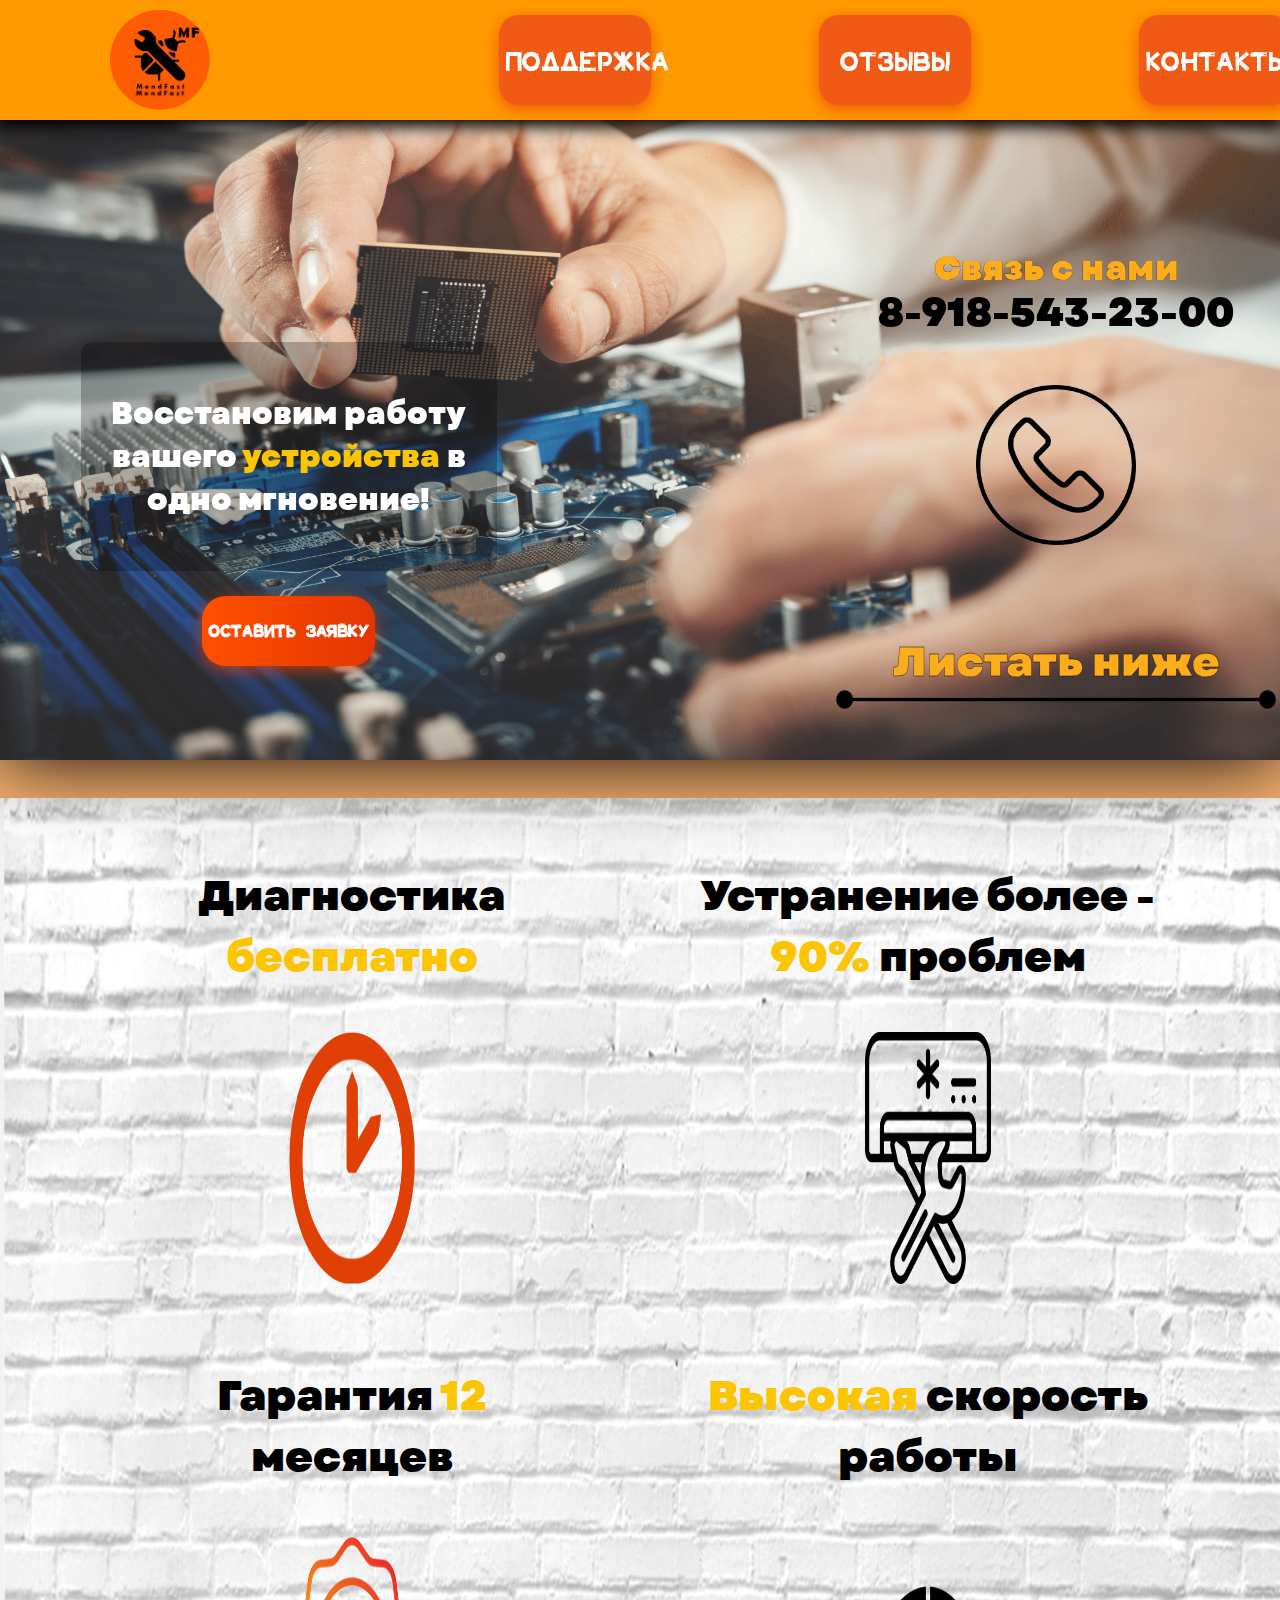
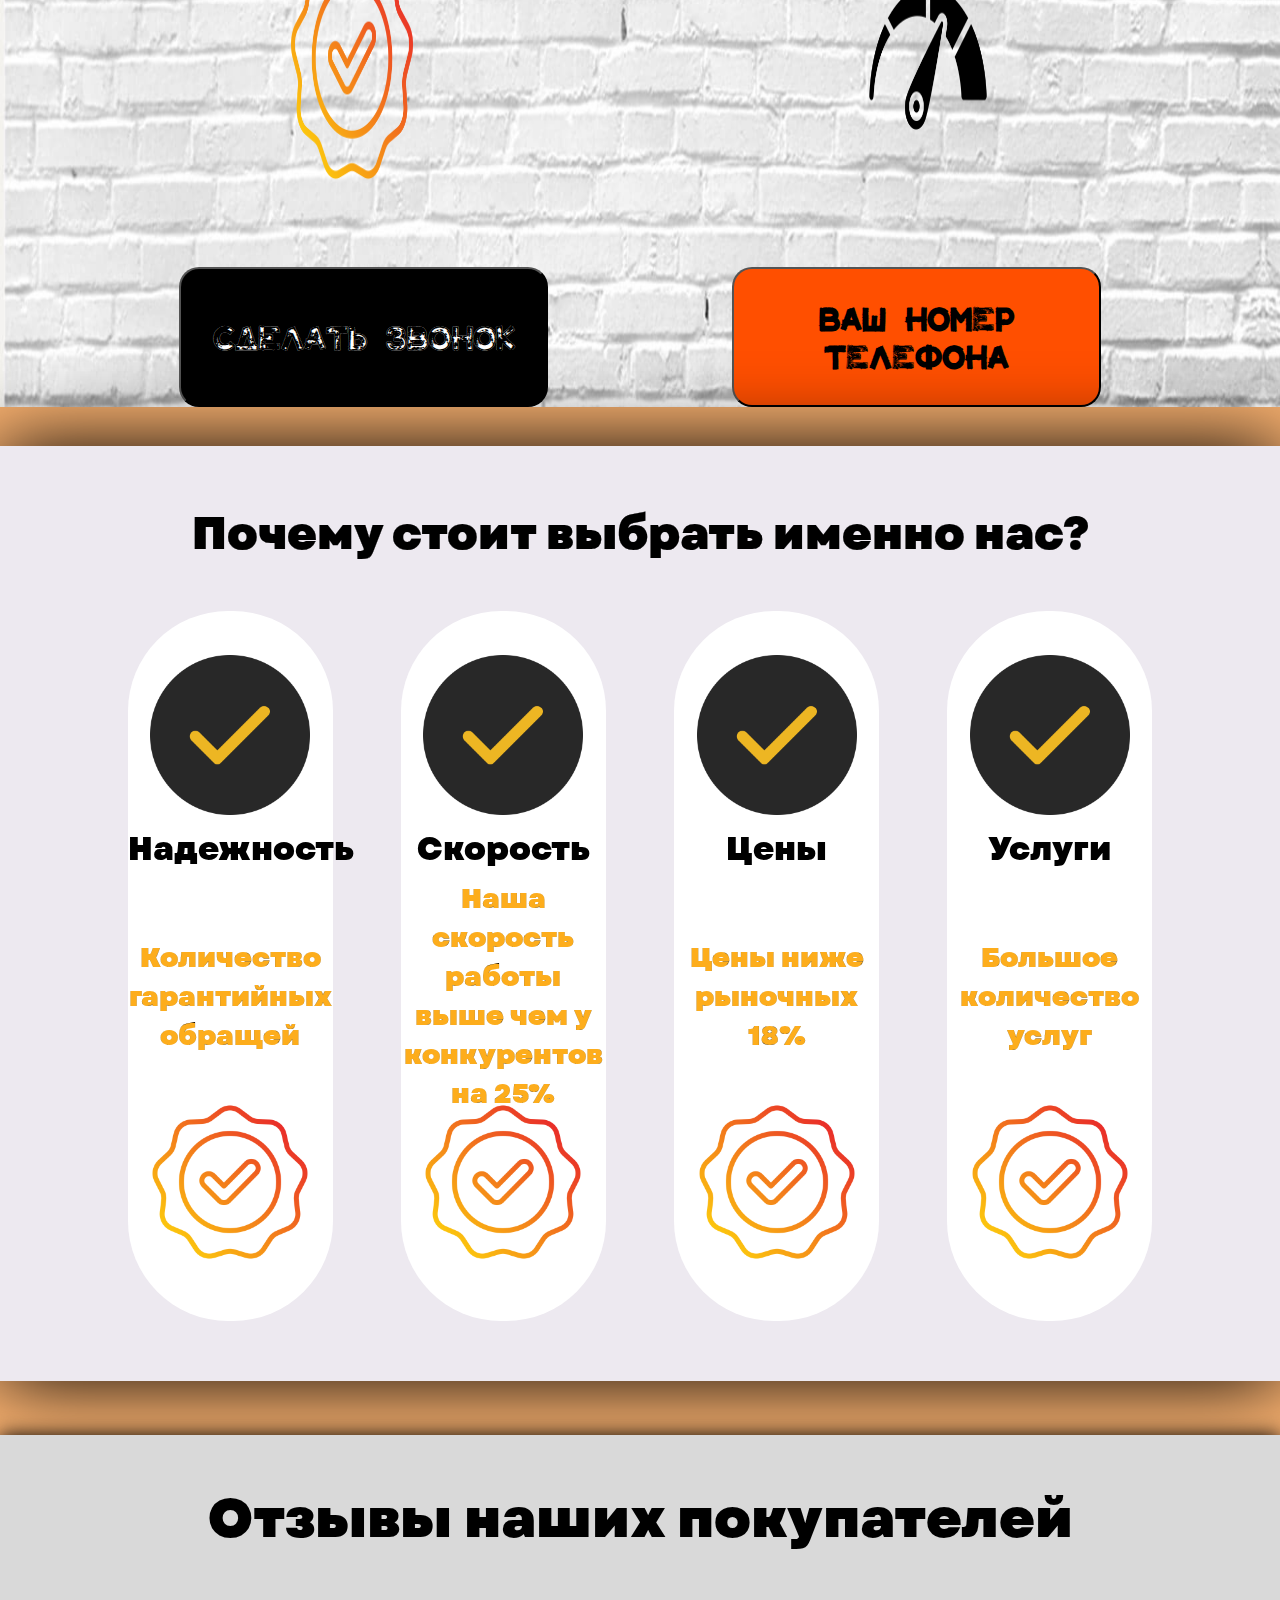
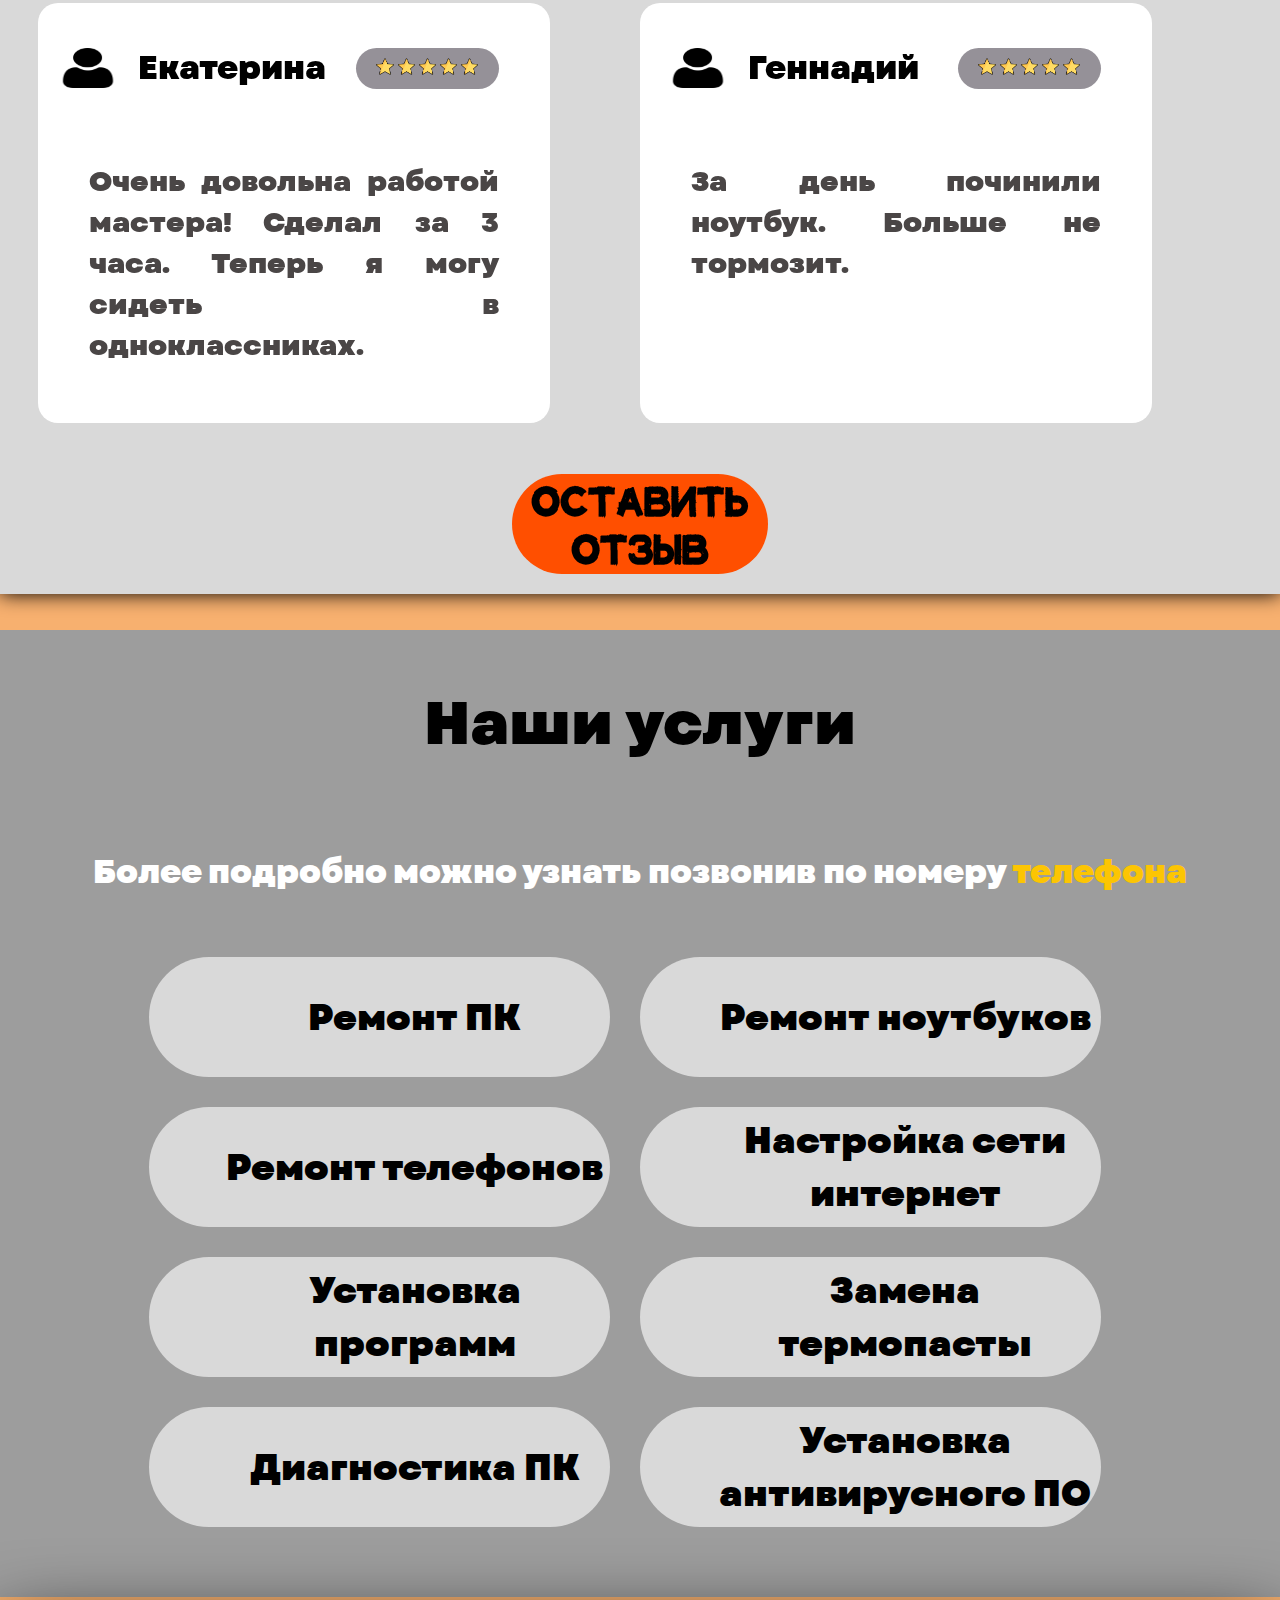
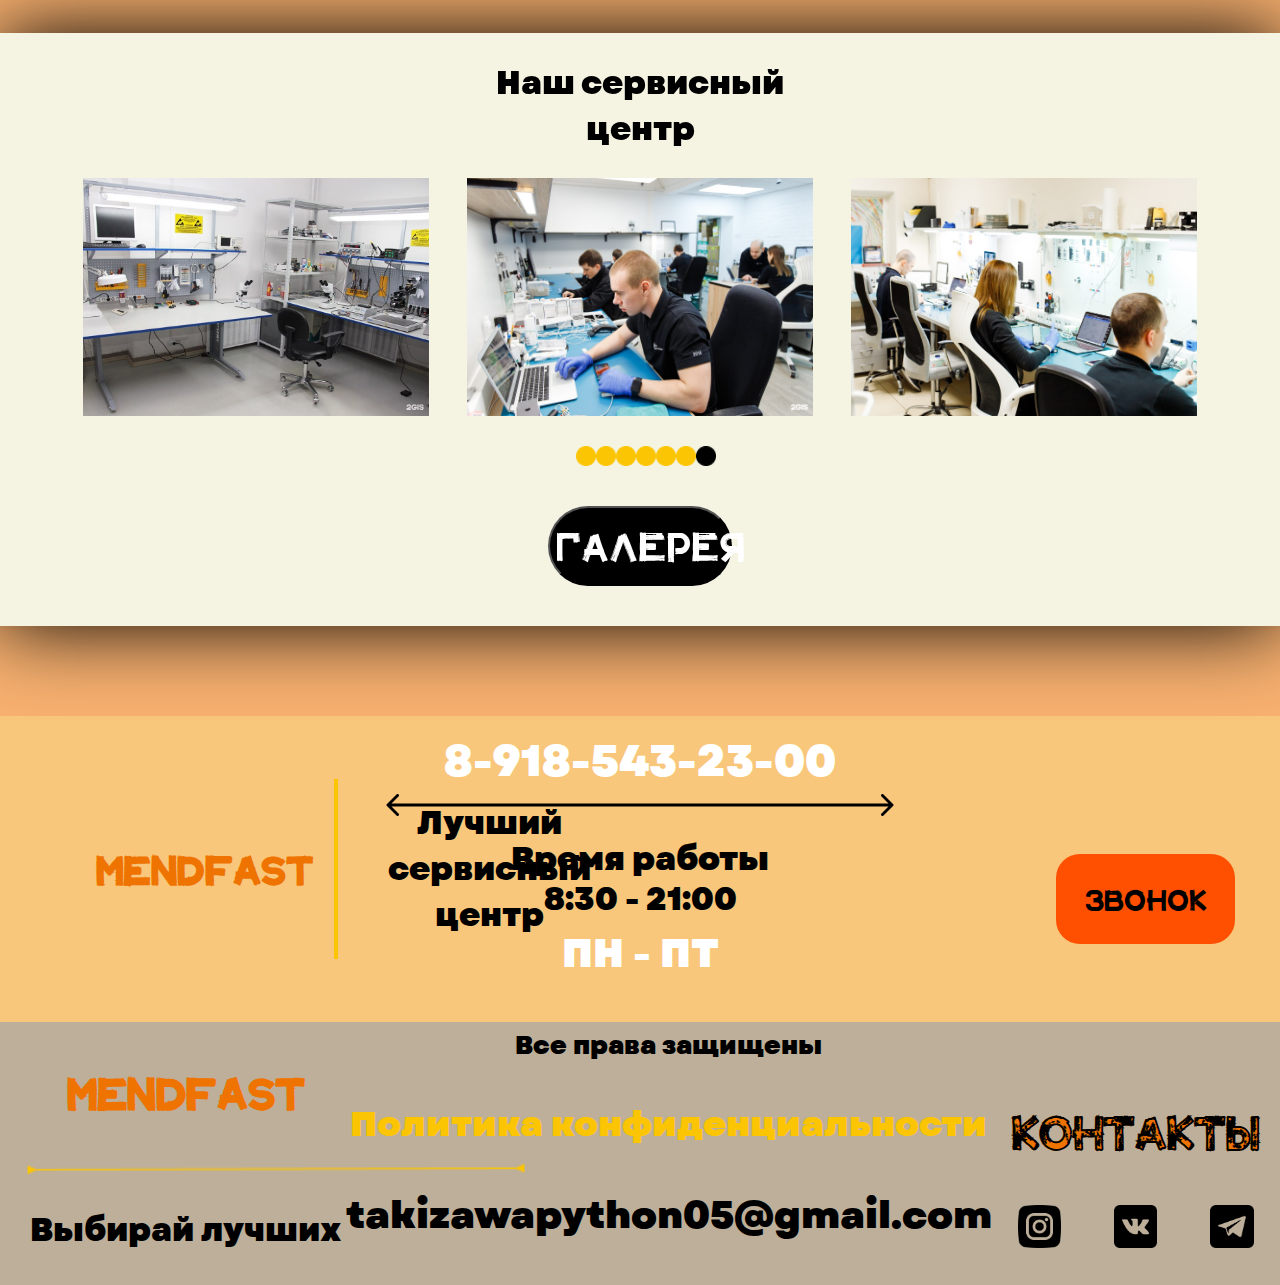
==== index.html @ 647c41a2 "Исправление багов, ошибок. Добавление анимаций." ====
<DOCTYPE HTML>
    <html>
        <head>
            <meta charset="UTF-8">
            <title>MendFast</title>
            <link rel="stylesheet" href="css/style.css">
            <link rel="stylesheet" href="css/animation.css">
        </head>
        <body>
            <div class="main_block">
                <header>
                    <div class="main-header">
                        <div class="main-header__block">
                            <div class="main-header__block_img">
                                <img src="images/icons/logoza_ru_2_kopia_2.png" alt="Логотип">
                            </div>
                        </div>
                        <div class="main-header__block">
                            <button class="button_header"><a href="helps_menu.html" class="text_style">Поддержка</a></button>
                        </div>
                        <div class="main-header__block">
                            <button class="button_header"><a href="#otzivi" class="text_style">Отзывы</a></button>
                        </div>
                        <div class="main-header__block">
                            <button class="button_header"><a href="#contacts" class="text_style">Контакты</a></button>
                        </div>
                    </div>
                    <div class="main-text">
                        <div class="main-header__center">
                            <div class="main-center_text">
                                <p class="text_style_main">Восстановим работу вашего <span style="color: #FCC503;">устройства</span> в одно мгновение!</p>
                            </div>
                            <div class="main-center_button">
                                <button class="button_center"><a href="#" class="text_style">Оставить заявку</a></button>
                            </div>
                        </div>
                    </div>
                    <div class="main-text-left">
                        <div class="main-text-left__left">
                            <div class="left-text">
                                <p class="text_style_main_two">Связь с нами</p>
                            </div>
                            <div class="left-text-number">
                                <a href="#" class="text_style_main_two">8-918-543-23-00</a>
                            </div>
                            <div class="left-text-image">
                                <img src="images/free-icon-phone-call-455604.png" alt="Телефонная трубка" width="160px" height="160px">
                            </div>
                            <div class="left-text_dop">
                                <p class="left-text_dop__p-animation"><a href="#zakaz" class="text_style_main_two">Листать ниже</a></p>
                            </div>
                            <div class="left-text-line">
                                <img src="images/Line 1.png" alt="Линия" width="440px" height="19px">
                            </div>
                        </div>
                    </div>
                </header>
                <div class="main_block__center">
                    <div class="main_block_thirst">
                        <div class="block__element">
                            <div class="object_answer" id="zakaz">
                                <div class="object_answer__text">
                                    <p class="text_style_main_three">Диагностика <span style="color:#FCC503">бесплатно</span></p>
                                </div>
                                <div class="object_answer__image">
                                    <img src="images/pngegg.png" alt="Значок" width="50%" height="90%">
                                </div>
                            </div>
                            <div class="object_answer">
                                <div class="object_answer__text">
                                    <p class="text_style_main_three">Устранение более - <span style="color:#FCC503">90%</span> проблем</p>
                                </div>
                                <div class="object_answer__image">
                                    <img src="images/free-icon-repair-4772031.png" alt="Значок" width="50%" height="90%">
                                </div>
                            </div>
                            <div class="object_answer">
                                <div class="object_answer__text">
                                    <p class="text_style_main_three">Гарантия <span style="color:#FCC503">12</span> месяцев</p>
                                </div>
                                <div class="object_answer__image">
                                    <img src="images/free-icon-high-quality-5733242.png" alt="Значок" width="50%" height="90%">
                                </div>
                            </div>
                            <div class="object_answer">
                                <div class="object_answer__text">
                                    <p class="text_style_main_three"><span style="color:#FCC503">Высокая</span> скорость работы</p>
                                </div>
                                <div class="object_answer__image">
                                    <img src="images/free-icon-speed-radar-6303575.png" alt="Значок" width="50%" height="90%">
                                </div>
                            </div>
                            <div class="object_button">
                                <button style="color:#FCC503; -webkit-text-stroke: 0.2px black; background-color: black;" class="text_style"><a href="#" class="text_style">Сделать Звонок</a></button>
                                <button style="background-color:#FF4F00;" class="text_style"><a href="#" class="text_style" style="color: black;">Ваш номер телефона</a></button>
                            </div>
                        </div>
                    </div>
                    <div class="main_block_second">
                        <div class="recomend_text">
                            <p style=" font-family: 'Abebas'; color: black;font-weight: bold;text-decoration: none;font-size: 45px;">Почему стоит выбрать именно нас?</p>
                        </div>
                        <div class="recomend__main">
                            <div class="recomend_block">
                                <div class="recomend_block__image">
                                    <img src="images/free-icon-approve-sign-9247606.png" width="160px" height="160px">
                                </div>
                                <div class="recomend_block__head">
                                    <h2 class="text_style_main_three">Надежность</h2>
                                </div>
                                <div class="recomend_block__text">
                                    <p class="text_style_main_two">Количество гарантийных обращей</p>
                                </div>
                                <div class="recomend_block__image_two">
                                    <img src="images/free-icon-high-quality-5733242.png" width="160px" height="160px">
                                </div>
                            </div>
                            <div class="recomend_block">
                                <div class="recomend_block__image">
                                    <img src="images/free-icon-approve-sign-9247606.png" width="160px" height="160px">
                                </div>
                                <div class="recomend_block__head">
                                    <h2 class="text_style_main_three">Скорость</h2>
                                </div>
                                <div class="recomend_block__text">
                                    <p class="text_style_main_two">Наша скорость работы выше чем у конкурентов на 25%</p>
                                </div>
                                <div class="recomend_block__image_two">
                                    <img src="images/free-icon-high-quality-5733242.png" width="160px" height="160px">
                                </div>
                            </div>
                            <div class="recomend_block">
                                <div class="recomend_block__image">
                                    <img src="images/free-icon-approve-sign-9247606.png" width="160px" height="160px">
                                </div>
                                <div class="recomend_block__head">
                                    <h2 class="text_style_main_three">Цены</h2>
                                </div>
                                <div class="recomend_block__text">
                                    <p class="text_style_main_two">Цены ниже рыночных 18%</p>
                                </div>
                                <div class="recomend_block__image_two">
                                    <img src="images/free-icon-high-quality-5733242.png" width="160px" height="160px">
                                </div>
                            </div>
                            <div class="recomend_block">
                                <div class="recomend_block__image">
                                    <img src="images/free-icon-approve-sign-9247606.png" width="160px" height="160px">
                                </div>
                                <div class="recomend_block__head">
                                    <h2 class="text_style_main_three">Услуги</h2>
                                </div>
                                <div class="recomend_block__text">
                                    <p class="text_style_main_two">Большое количество услуг</p>
                                </div>
                                <div class="recomend_block__image_two">
                                    <img src="images/free-icon-high-quality-5733242.png" width="160px" height="160px">
                                </div>
                            </div>
                        </div>
                    </div><br><br><br>
                    <div class="main_block_three" id="otzivi">
                        <div class="three_block__header">
                            <h2 class="text_style_main_three" style="font-size: 54px">Отзывы наших покупателей</h2>
                        </div>
                        <div class="three_block__content">
                            <div class="block_otziv">
                                <div class="block_otziv__header">
                                    <div class="block_otziv_user_icon">
                                        <div class="user_icon__img">
                                            <img src="images/free-icon-user-1077114.png" alt="Значок пользователя">
                                        </div>
                                        <div class="user_icon__text">
                                            <p class="text_style_main_three">Екатерина</p>
                                        </div>
                                    </div>
                                    <div class="block_otziv_stars">
                                        <img src="images/free-icon-star-616655.png" width="14%" height="14%">
                                        <img src="images/free-icon-star-616655.png" width="14%" height="14%">
                                        <img src="images/free-icon-star-616655.png" width="14%" height="14%">
                                        <img src="images/free-icon-star-616655.png" width="14%" height="14%">
                                        <img src="images/free-icon-star-616655.png" width="14%" height="14%">
                                    </div>
                                </div>
                                <div class="block_otziv__main">
                                    <p class="text_style_main_four">Очень довольна работой мастера! Сделал за 3 часа. Теперь я могу сидеть в одноклассниках.</p>
                                </div>
                            </div>
                            <div class="block_otziv">
                                <div class="block_otziv__header">
                                    <div class="block_otziv_user_icon">
                                        <div class="user_icon__img">
                                            <img src="images/free-icon-user-1077114.png" alt="Значок пользователя">
                                        </div>
                                        <div class="user_icon__text">
                                            <p class="text_style_main_three">Геннадий</p>
                                        </div>
                                    </div>
                                    <div class="block_otziv_stars">
                                        <img src="images/free-icon-star-616655.png" width="14%" height="14%">
                                        <img src="images/free-icon-star-616655.png" width="14%" height="14%">
                                        <img src="images/free-icon-star-616655.png" width="14%" height="14%">
                                        <img src="images/free-icon-star-616655.png" width="14%" height="14%">
                                        <img src="images/free-icon-star-616655.png" width="14%" height="14%">
                                    </div>
                                </div>
                                <div class="block_otziv__main">
                                    <p class="text_style_main_four">За день починили ноутбук. Больше не тормозит.</p>
                                </div>
                            </div>
                        </div>
                        <div class="three_block__button">
                            <button class="three_block_button__anim-move"><a href="otziv.html" class="text_style" style="color: black">Оставить отзыв</a></button>
                        </div>
                    </div><br><br>
                    <div class="main_block__five">
                        <div class="block_five__header">
                            <div class="five__header">
                                <h2 class="text_style_main_three" style="font-size: 60px">Наши услуги</h2>
                            </div>
                            <div class="five__text">
                                <p class="text_style_main">Более подробно можно узнать позвонив по номеру <span style="color:#FCC503">телефона</span></p>
                            </div>
                        </div>
                        <div class="block_five__main">
                            <div class="block_five__text">
                                <div class="five_element">
                                    <ul>
                                        <li>
                                            <a href="#">Ремонт ПК</a>
                                            <ul>
                                                <li>
                                                    <a href="#"></a>
                                                </li>
                                                <li>
                                                    <a href="#"></a>
                                                </li>
                                                <li>
                                                    <a href="#"></a>
                                                </li>
                                                <li>
                                                    <a href="#"></a>
                                                </li>
                                            </ul>
                                        </li>
                                    </ul>
                                </div>
                            </div>
                            <div class="block_five__text">
                                <div class="five_element">
                                    <ul>
                                        <li>
                                            <a href="#">Ремонт ноутбуков</a>
                                        </li>
                                    </ul>
                                </div>
                            </div>
                            <div class="block_five__text">
                                <div class="five_element">
                                    <ul>
                                        <li>
                                            <a href="#">Ремонт телефонов</a>
                                        </li>
                                    </ul>
                                </div>
                            </div>
                            <div class="block_five__text">
                                <div class="five_element">
                                    <ul>
                                        <li>
                                            <a href="#">Настройка сети интернет</a>
                                        </li>
                                    </ul>
                                </div>
                            </div>
                            <div class="block_five__text">
                                <div class="five_element">
                                    <ul>
                                        <li>
                                            <a href="#">Установка программ</a>
                                        </li>
                                    </ul>
                                </div>
                            </div>
                            <div class="block_five__text">
                                <div class="five_element">
                                    <ul>
                                        <li>
                                            <a href="#">Замена термопасты</a>
                                        </li>
                                    </ul>
                                </div>
                            </div>
                            <div class="block_five__text">
                                <div class="five_element">
                                    <ul>
                                        <li>
                                            <a href="#">Диагностика ПК</a>
                                        </li>
                                    </ul>
                                </div>
                            </div>
                            <div class="block_five__text">
                                <div class="five_element">
                                    <ul>
                                        <li>
                                            <a href="#">Установка антивирусного ПО</a>
                                        </li>
                                    </ul>
                                </div>
                            </div>
                        </div>
                    </div><br><br>
                    <div class="main_block__six">
                        <div class="six_block">
                            <div class="six_block__header">
                                <h2 class="text_style_main_three">Наш сервисный центр</h2>
                            </div>
                            <div class="six_block__img">
                                <div class="img_block__six">
                                    <img src="images/3940649691248361_4007.jpg" width="100%" height="100%" alt="Сервисный центр - картинка №1">
                                </div>
                                <div class="img_block__six">
                                    <img src="images/3377699759092187_7529.jpg" width="100%" height="100%" alt="Сервисный центр - картинка №2">
                                </div>
                                <div class="img_block__six">
                                    <img src="images/9NOb-02e3X4.jpg" width="100%" height="100%" alt="Сервисный центр - картинка №3">
                                </div>
                            </div>
                            <div class="six_block__images">
                                <div class="six_image">
                                    <img src="images/Ellipse 6.png" width="20px" height="20px">
                                </div>
                                <div class="six_image">
                                    <img src="images/Ellipse 6.png" width="20px" height="20px">
                                </div>
                                <div class="six_image">
                                    <img src="images/Ellipse 6.png" width="20px" height="20px">
                                </div>
                                <div class="six_image">
                                    <img src="images/Ellipse 6.png" width="20px" height="20px">
                                </div>
                                <div class="six_image">
                                    <img src="images/Ellipse 6.png" width="20px" height="20px">
                                </div>
                                <div class="six_image">
                                    <img src="images/Ellipse 6.png" width="20px" height="20px">
                                </div>
                                <div class="six_image">
                                    <img src="images/Ellipse 7.png" width="20px" height="20px">
                                </div>
                            </div>
                            <div class="six_block__button">
                                <button class="text_style"><a href="#" class="text_style">Галерея</a></button>
                            </div>
                        </div>
                    </div>
                </div>
                <div class="main_block__footer">
                    <div class="footer_first">
                        <div class="footer_first__left">
                            <div class="footer_first_logo">
                                <p class="text_footer">MendFast</p>
                            </div>
                            <div class="footer_first_line">
                                <img src="images/Line 3.png" width="4px" height="180px">
                            </div>
                            <div class="footer_first_text">
                                <p class="text_style_main_three">Лучший сервисный центр</p>
                            </div>
                        </div>
                        <div class="footer_first__center">
                            <div class="footer_first_center_information">
                                <div class="first_inform__header text_style_main_three">
                                    8-918-543-23-00
                                </div>
                                <div class="first_inform__line">
                                    <img src="images/Line 2.png">
                                </div>
                                <div class="first_inform__text">
                                    <p class="text_style_main_three">Время работы</p>
                                </div>
                                <div class="first_inform__time">
                                    <p class="text_style_main_three">8:30 - 21:00</p>
                                </div>
                                <div class="first_inform__time">
                                    <p class="text_style_main">ПН - ПТ</p>
                                </div>
                            </div>
                        </div>
                        <div class="footer_first__right">
                            <div class="footer_first_button">
                                <button style="background-color: #FF4F00;"><a href="#" class="text_style" style="color: black">Звонок</a></button>
                            </div>
                        </div>
                    </div>
                    <div class="footer_second">
                        <div class="footer_second__left">
                            <div class="footer_second_logo">
                                <p class="text_footer">MendFast</p>
                            </div>
                            <div class="footer_second_line">
                                <img src="images/Line 5.png" width="500px" height="12px">
                            </div>
                            <div class="footer_second_text">
                                <p class="text_style_main_three">Выбирай лучших</p>
                            </div>
                        </div>
                        <div class="footer_second__center">
                            <div class="footer_second_center_information">
                                <div class="second_inform__header">
                                    <span style="font-weight: bold; font-size: 25px;" class="text_style_main_three">Все права защищены</span>
                                </div>
                                <div class="second_inform__text">
                                    <p style="color:#FCC503; -webkit-text-stroke: black; font-size: 35px;" class="text_style_main_three">Политика конфиденциальности</p>
                                </div>
                                <div class="second_inform__time">
                                    <p style="font-size: 38px;" class="text_style_main_three">takizawapython05@gmail.com</p>
                                </div>
                            </div>
                        </div>
                        <div class="footer_second__right">
                            <div class="footer_second_right__text">
                                <p class="text_footer" id="contacts">Контакты</p>
                            </div>
                            <div class="footer_second__right__icons">
                                <img src="images/free-icon-instagram-3938052.png" alt="Инстаграм">
                                <img src="images/free-icon-vkontakte-3536628.png" alt="Вконтакте">
                                <img src="images/free-icon-telegram-3536705.png" alt="Телеграм">
                            </div>
                        </div>
                    </div>
                </div>
            </div>
        </body>
    </html>
---- css/style.css ----
@font-face {
    font-family: "Maler";
    src: url("../fonts/Maler_Header_font/Maler.ttf");
}

@font-face{
    font-family: "Abebas";
    src: url("../fonts/Garet/Garet-Heavy.ttf");
}

html{
    scroll-behavior: smooth;
}
body{
    margin: 0;
    padding: 0;
    background-color: #F7B06F;
}

ul{
    list-style-type: none;
}

/*Основной блок*/
.main_block{
    width: auto;
    height: 100%;
}
/*Основной блок*/

/*Голова сайта*/
header{
    background: url("../images/clovertec_bannerimag.png") no-repeat;
    display: flex;
    justify-content: center;
    align-items: center;
    flex-wrap: wrap;
    background-size:  100% 100%;
    padding-bottom: 4%;
    filter: drop-shadow(0 0 40px black);
    width: 100%;
}
.text_style{
    font-family: "Maler";
    text-decoration: none;
    color: white;
}

.text_footer{
    font-family: "Maler";
    color:#EF7300;
    text-decoration: none;
}

.text_style_main{
    font-family: "Abebas";
    color: white;
    text-decoration: none;
}

.text_style_main_two{
    font-family: "Abebas";
    color: #FDAD1C;
    text-decoration: none;
}

.text_style_main_three{
    font-family: "Abebas";
    color: black;
    font-weight: bold;
    text-decoration: none;
    font-size: 32px;
}

.text_style_main_four{
    font-family: "Abebas";
    color:rgb(74, 70, 70);
    font-size: 28px;
    text-decoration: none;
}


/*header=header*/
.main-header{
    display: flex;
    flex-direction: column;
    justify-content: space-around;
    flex-wrap: wrap;
    height: auto;
    width: 100%;
    background-color: #ff9900;
    height: 120px;
    align-items: center;
    text-align: center;
    box-shadow: 0 4px 15px 3px rgb(0, 0, 0);
}

.main-header__block{
    width: 17%;
    height: auto;
    display: flex;
    flex-wrap: wrap;
    flex-direction: column;
    align-items: center;
    justify-content: center;
}

.main-header__block > button > a{
    font-size: 26px;
}

.main-header__block{
    font-size: 20px;
}

.main-header__block_h2{
    text-align: center;
    margin: auto;
    width: 100%;
}

.main-header__block_img > img{
    width: 100px;
}

.main-header__block_img{
    text-align: center;
    margin: auto;
}

.button_header{
    width: 70%;
    height:90px;
    border-radius: 20px;
    background-color: #f05a15;
    box-shadow: 0 4px 15px 0 rgba(229, 66, 10, 0.75);
    color: white;
    font-size: 32px;
    margin-right: -190px;
    border: #f05a15;
}

.main-header__block > h2{
    margin-top: -130px;
}

.main-header__center{
    width: 35%;
    height: 2%;
    text-align: center;
}

.main-text{
    display: flex;
    flex-direction: column;
    margin-left: 10%;
    text-align: center;
    width: 70%;
    height: auto;
}

.main-header__center{
    display: flex;
    flex-direction: column;
    flex-wrap: nowrap;
    width: 35%;
    justify-content: center;
    align-items: center;
    margin-top: 20%;
}

.main-center_text{
    width: 120%;
    background: rgba(0, 0, 0, 0.248);
    border-radius: 12px;
    padding: 20px;
}

.main-center_text > p{
    font-size: 30px;
    font-weight: bold;
}


.main-center_button{
    margin-top: 25px;
    max-width: 87%;
    width: 60%;
}


.main-text-left{
    display: flex;
    justify-content: center;
    margin-left: -15%;
    margin-top: 7%;
}

.main-text-left__left{
    display: flex;
    flex-direction: column;
    width: 100%;
    text-align: center;
}

.left-text{
    font-size: 34px;
    width: 100%;
    color:#FCC503;
    -webkit-text-stroke: 0.2px black;
    font-weight: bold;
}

.left-text-number{
    margin-top: -10%;
}

.left-text-number > a{
    color: black;
    font-size: 40px;
    font-weight: bold;
    text-decoration: none;
}

.left-text-number:hover > a{
    color: rgb(74, 70, 70);
    font-size: 40px;
    font-weight: bold;
    text-decoration: none;
}

.left-text-image{
    margin-top: 10%;
}

.left-text_dop{
    margin-top: 10%;
    font-size: 42px;
    -webkit-text-stroke: 0.3px black;
}

.left-text-line{
    margin-top: -10%;
}

/*header=header*/


/*Голова сайта*/

/*Центр сайта*/

.main_block__center{
    width: 100%;
    margin-top: 10px;
}

.main_block_thirst{
    background: url("../images/1614507669_190-p-kirpich-belii-fon-249.jpg") no-repeat;
    width: 100%;
    background-size: 100% 100%;
    display: flex;
    flex-direction: row;
    margin: auto;
    flex-wrap: wrap;
    margin-bottom: 3%;
    margin-top: 3%;
}

.block__element{
    width: 90%;
    margin: auto;
    display: flex;
    flex-direction: row;
    text-align: center;
    flex-wrap: wrap;
    justify-content: space-between;
}

.object_answer__image{
    margin: auto;
}

.object_answer{
    margin-top: 40px;
    width: 40%;
    margin: auto;
    display: grid;
    justify-content: center;
    align-items: center;
    flex-wrap: wrap;
    height: 500px;
    grid-template-columns: 1fr;
    grid-gap: 50px;
}

.object_answer__text{
    max-height: 120px;
    text-align: center;
    margin: auto;
}

.object_answer__text > p{
    font-size: 42px;
    color: black;
    font-weight: bold;
    text-align: center;
}

.object_button{
    width: 80%;
    height: 40%;
    text-align: center;
    margin: auto;
    display: flex;
    flex-direction: row;
    justify-content: space-between;
    align-items: center;
    margin-top: 6%;
}

.object_button > button{
    width: 40%;
    height: 140px;
    background: none;
    border-radius: 20px;
    font-size: 32px;
    font-weight: bold;
}

.main_block_second{
    background-color: #EDE9F0;
    width: 100%;
    display: flex;
    flex-direction: column;
    justify-content: space-between;
    padding-bottom: 60px;
    filter: drop-shadow(0 0 40px black);
}

.recomend_text{
    color: #FCC503;
    text-align: center;
    margin-top: 10px;
    width: 100%;
    -webkit-text-stroke: 0.2px black;
    font-weight: bold;
}

.recomend__main{
    width: 80%;
    margin: auto;
    display: flex;
    flex-direction: row;
    justify-content: space-between;
    align-items: center;
    flex-wrap: wrap;
}

.recomend_block{
    width: 20%;
    background-color: white;
    border-radius: 100px;
    padding-bottom: 30px;
    padding-top: 30px;
    align-items: center;
    justify-content: center;
    display: flex;
    flex-direction: row;
    height: 650px;
    align-self: center;
    align-content: center;
    flex-wrap: wrap;
    min-height: 650px;
    max-height: auto;
}

.recomend_block__image{
    text-align: center;
    display: flex;
    justify-content: center;
    align-items: center;
    align-self: center;
    align-content: center;
    width: 100%;
    margin: auto;
    height: 20%;
}

.recomend_block__image_two{
    width: 20%;
    margin: auto;
    display: flex;
    justify-content: center;
}


.recomend_block__head{
    text-align: center;
    font-size: 40px;
    width: 100%;
}

.recomend_block__text{
    display: flex;
    justify-content: center;
    align-items: center;
    text-align: center;
    color:#FCC503;
    font-size: 27px;
    -webkit-text-stroke: 0.1px black;
    width: 100%;
    height: 30%;
    margin-bottom: 4%;
}

.main_block_three{
    background-color: #D9D9D9;
    width: 100%;
    height: auto;
    margin: auto;
    display: flex;
    flex-direction: column;
    justify-content: center;
    align-self: center;
    filter: drop-shadow(0 0 10px black);
    padding-bottom: 20px;
}

.three_block__header{
    text-align: center;    
}

.three_block__content{
    display: flex;
    flex-direction: row;
    flex-wrap: wrap;
    justify-content: center;
}

.block_otziv{
    margin-right: 90px;
    background-color: #FFFFFF;
    border-radius: 20px;
    width: 40%;
    height: 420px;
}

.block_otziv_user_icon{
    width: 50%;
    height: auto;
    display: grid;
    grid-template-columns: repeat(2, 1fr);
    justify-content: center;
    align-items: center;
}

.user_icon__img{
    width: 50%;
    padding: 10px;
}
.user_icon__img > img{
    width: 60px;
    height: 40px;
}

.user_icon__text{
    padding: 10px;
}

.user_icon__text > p{
    font-size: 2em;
}

.block_otziv__header{
    width: 80%;
    display: flex;
    margin: auto;
    flex-direction: row;
    align-items: center;
    justify-content: space-between;
    flex-wrap: wrap;
}

.block_otziv_stars{
    background-color: #959198;
    border-radius: 24px;
    padding: 10px;
    text-align: center;
    max-width: 30%;
    height: auto;
    padding: 10px;
}

.block_otziv__main{
    margin-left: 10%;
    font-size: 30px;
    text-align: justify;
    margin-right: 10%;
}

.three_block__button{
    width: 100%;
    margin-top: 4%;
    text-align: center;
}

.three_block__button > button{
    width: 20%;
    border-radius: 200px;
    height: 100px;
    margin: auto;
    background-color: #FF4F00;
    font-size: 40px;
    font-weight: bold;
    font-family: "Maler";
    border: none;
}

.three_block__button > button:hover{
    background-color: #EF7300;
    color: white
}


.main_block__five{
    background-color: #9D9D9D;
    display: flex;
    flex-direction: column;
    justify-content: center;
    align-items: center;
    width: 100%;
    padding-bottom: 70px;
}

.block_five__header{
    display: flex;
    flex-direction: column;
}

.five__header{
    font-size: 60px;
    margin: auto;
}

.five__text{
    margin: auto;
    font-size: 32px;
    color: white;
    width: 100%;
}

.block_five__main{
    width: 90%;
    display: flex;
    flex-direction: row;
    justify-content: center;
    align-items: center;
    flex-wrap: wrap;
    justify-content: center;
    align-items: center;
}

.block_five__text{
    background-color: #D9D9D9;
    border-radius: 100px;
    height: 120px;
    margin-top: 30px;
    margin-right: 30px;
    display: flex;
    flex-direction: row;
    text-align: center;
    justify-content: center;
    align-items: center;
    width: 40%;
}

.five_element{
    font-size: 50px;
    font-weight: bold;
    margin-left: 30px;
    display: flex;
 }

.five_element{
    font-family: "Abebas";
    font-size: 36px;
}

.five_element > ul > li > a{
    text-decoration: none;
    font-family: "Abebas";
    font-size: 36px;
    color: black;
}

.main_block__six{
    background-color: #F5F3E2;
    width: 100%;
    padding-bottom: 40px;
    filter: drop-shadow(0 0 40px black);
}

.six_block{
    display: flex;
    flex-direction: column;
    justify-content: space-between;
    align-items: center;
    flex-wrap: wrap;
}

.six_block__header{
    font-size: 60px;
    width: 30%;
    text-align: center;
}

.six_block__img{
    width: 45%;
    display: flex;
    justify-content: space-around;
    width: 90%;
}

.img_block__six{
    width: 30%;
}

.img_block__six > img{
    width: 100%;
}

.six_block__images{
    width: 10%;
    display: flex;
    justify-content: space-between;
    align-items: center;
    flex-wrap: nowrap;
    flex-direction: row;
    margin-top: 30px;
}

.six_block__button{
    margin: auto;
    margin-top: 40px;
    width: 72%;
    text-align: center;
}

.six_block__button > button{
    width: 20%;
    height: 80px;
    background-color: black;
    border-radius: 200px;
    color: white;
    font-size: 40px;
}

.footer_first{
    margin-top: 90px;
    background-color: #f9c77b;
    width: 100%;
    height: auto;
    display: flex;
    flex-direction: row;
    justify-content: center;
    align-items: center;
    text-align: center;
}
.footer_first__left{
    width:25%;
    display: flex;
    flex-direction: row;
    justify-content: space-around;
    height: 100%;
    align-items: center;
}

.footer_first__center{
    width: 50%;
    height: auto;
    height: 100%;
}

.footer_first__right{
    width: 25%;
    height: 100%;
}

.footer_first_center_information{
    display: flex;
    flex-direction: column;
    justify-content: center;
    flex-wrap: nowrap;
    align-items: center;
    text-align: center;
}

.footer_first_logo{
    font-size: 40px;
    display: flex;
    margin-top: 0%;
    margin-left: 30%;
    font-weight: bold;
}

.footer_first_line{
    margin-right: 50px;
    margin-left: 20px;
}

.first_inform__header{
    font-size: 24px;
    font-weight: bold;
}

.footer_first_text{
    font-size: 40px;
    font-weight: lighter;
}

.first_inform__header{
    margin-top: 2%;
    font-size: 44px;
    color:white;
}

.first_inform__text{
    font-size: 30px;
    margin-top: -2%;
    color: #FCC503;
    -webkit-text-stroke: 0.2px black;
}

.first_inform__time{
    margin-top: -70px;
    font-size: 40px;
    font-weight: bold;
}

.footer_first_button{
    width: 40%;
    margin: auto;
}

.footer_first_button > button{
    width: 140%;
    height: 90px;
    margin-top: 60px;
    border: #FCC503;
    background-color: #FCC503;
    color: black;
    border-radius: 24px;
    font-size: 30px;
}

.footer_second{
    background-color: #BDAF9A;
    height: auto;
    display: flex;
    flex-direction: row;
    justify-content: space-around;
    align-items: center;
    margin: auto;
    text-align: center;
}

.footer_second_line{
    margin: auto;
}

.footer_second_logo{
    font-size: 44px;
    font-weight: bold;
}

.footer_second__left{
    width:25%;
    flex-wrap: nowrap;
    display: flex;
    flex-direction: column;
    height: 60%;
    font-size: 40px;
    align-items: center;
    margin-left: 2%;
}

.footer_second__center{
    display: flex;
    flex-direction: column;
    justify-content: center;
    flex-wrap: nowrap;
    align-items: center;
    text-align: center;
    font-size: 40px;
}

.footer_second__right{
    width: 25%;
    height: 100%;
}

.footer_second__right__icons{
    display: flex;
    justify-content: space-around;
}

.footer_second__right__icons > img{
    width: 15%;
}

.footer_second_text{
    font-size: 40px;
}

.footer_second_right__text{
    margin-top: 2%;
    font-size: 46px;
    color: #FCC503;
    font-weight: bold;
    -webkit-text-stroke: 0.4px black;
}
---- css/animation.css ----
/*css - animation for site*/

/*Анимация для кнопки - оставить заказ*/
@keyframes button_head{
    0%{
        width: 100%;
        height: 70px;
    }
    50%{
        height: 75px;
        width: 105%;
    }
    100%{
        height: 80px;
        width: 100%;
    }
}

/*Анимация для иконки телефона*/
@keyframes phone_anim{
    from{
        transform: rotate(0deg);
    }
    to{
        transform: rotate(360deg);
    }
}

/*Анимация для текста*/
@keyframes text-move{
    0%{
        padding: 0;
    }
    50%{
        padding: 5px;
    }
    100%{
        padding: 10px;
    }
}

@keyframes pulse{
    0% {box-shadow: 0 8px 25px 0 rgb(7, 242, 199); background-color: #f05a15;}
    50%{
        background-color: #cc4e13;
    }
    100%{background-color: #bf4913;}
  }

.button_center{
    animation: button_head 4s infinite;
    height: 70px;
    font-size: 16px;
    font-weight: 600;
    color: #fff;
    cursor: pointer;
    text-align:center;
    border: none;
    background-size: 300% 100%;

    border-radius: 24px;
    moz-transition: all .4s ease-in-out;
    -o-transition: all .4s ease-in-out;
    -webkit-transition: all .4s ease-in-out;
    transition: all .4s ease-in-out;
    border:#FF4F00;
}
.button_center{
    background-image: linear-gradient(to right, #FF4F00, #e43603, #cc2d5d, #e85a19);
    box-shadow: 0 4px 15px 0 rgba(229, 66, 10, 0.75);
    border:#FF4F00;
}


.button_center:hover{
    background-position: 100% 0;
    moz-transition: all .4s ease-in-out;
    -o-transition: all .4s ease-in-out;
    -webkit-transition: all .4s ease-in-out;
    transition: all .4s ease-in-out;
}


.left-text-image > img{
    animation: phone_anim 3s infinite;
}


.left-text_dop__p-animation{
    animation: text-move 3s 4;
}

.left-text_dop__p-animation > a:hover{
    color: #FF4F00;
}


.button_header:hover{
    animation: pulse 2s infinite;
    background-position: 100% 0;
    moz-transition: all .4s ease-in-out;
    -o-transition: all .4s ease-in-out;
    -webkit-transition: all .4s ease-in-out;
    transition: all .4s ease-in-out;
}
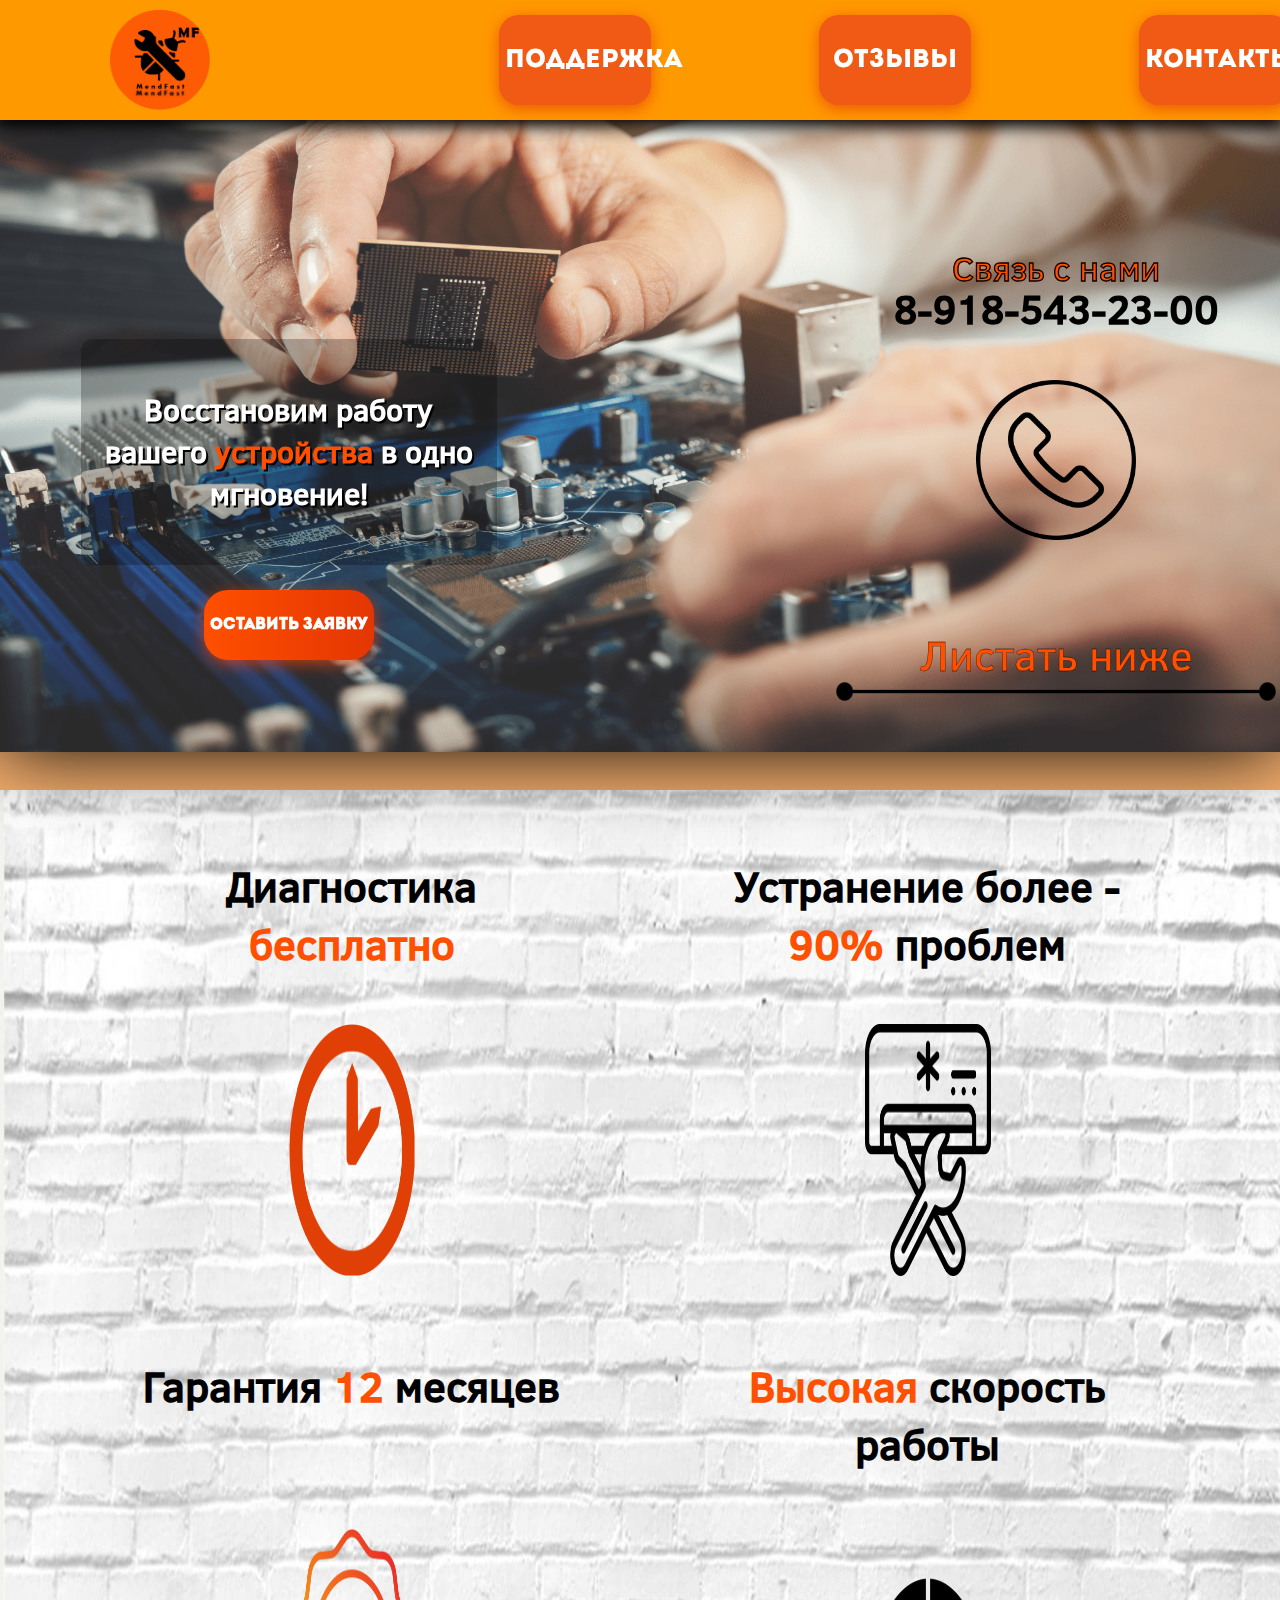
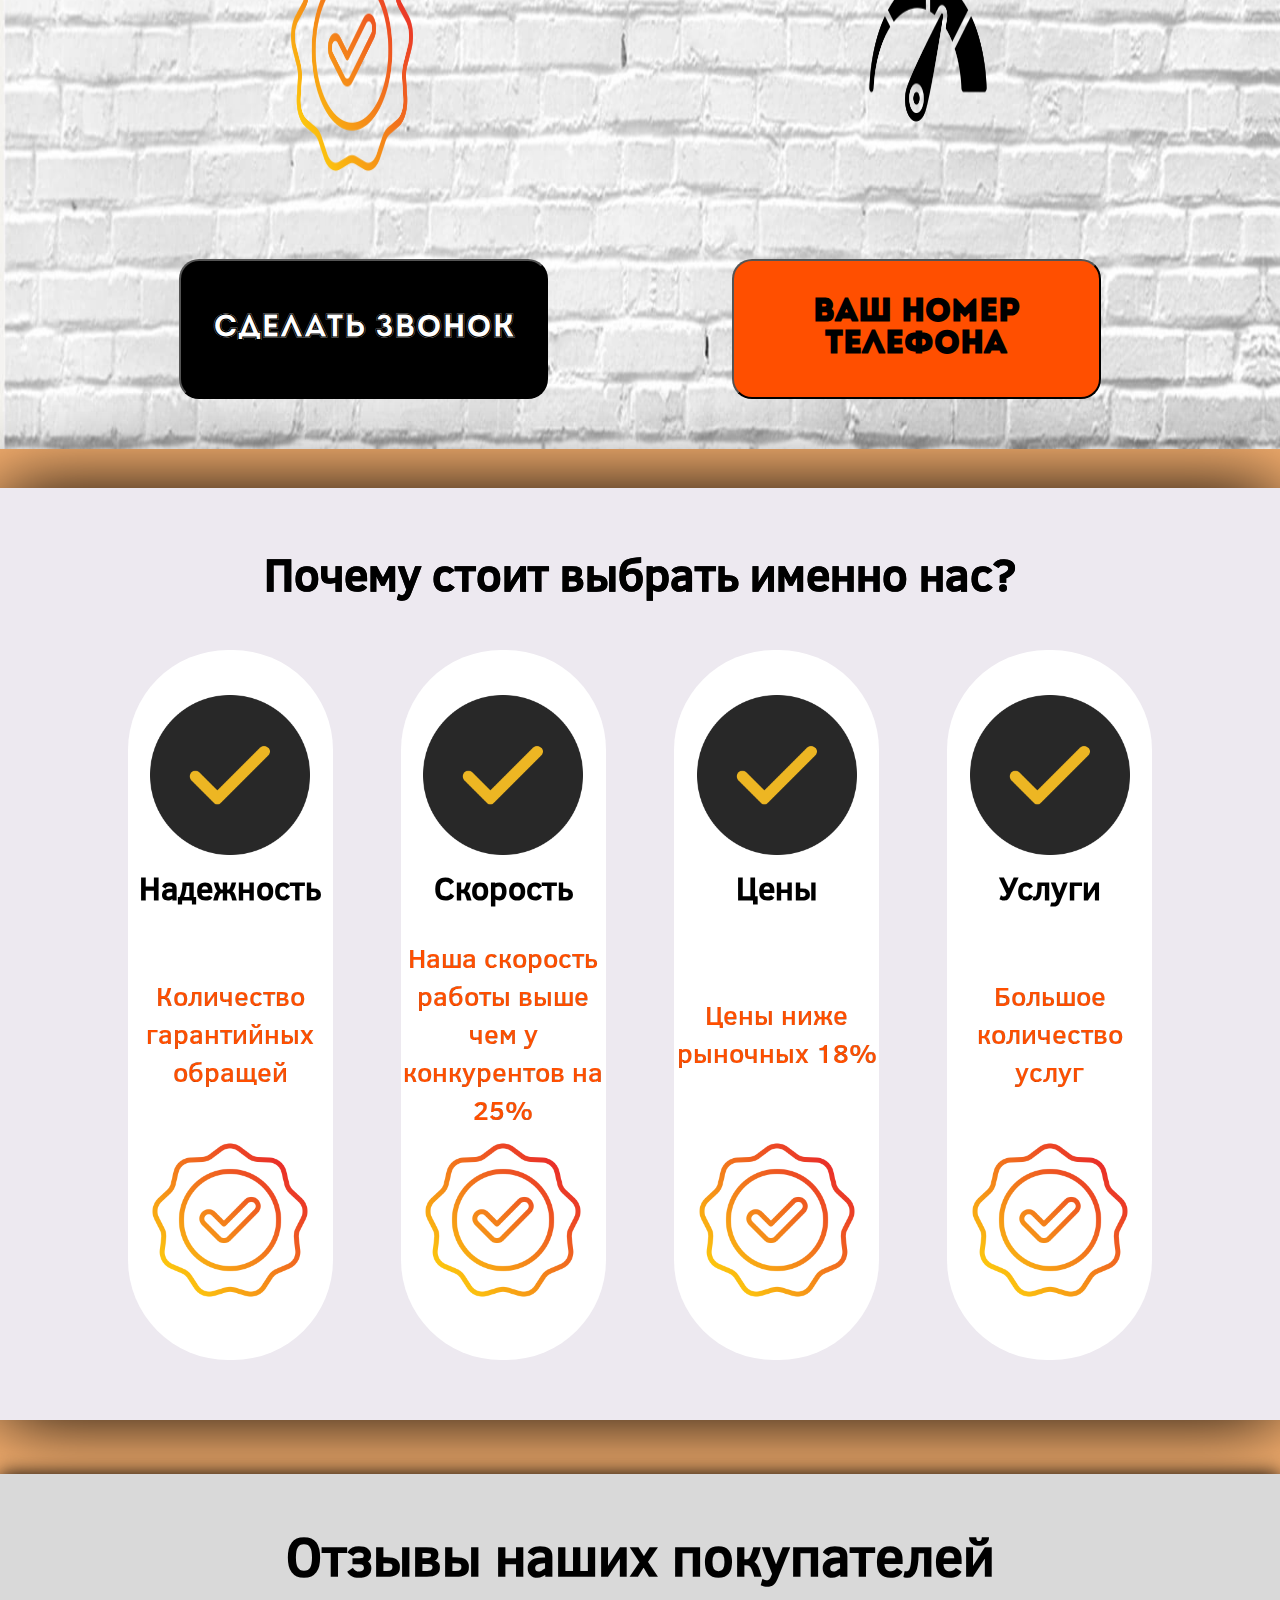
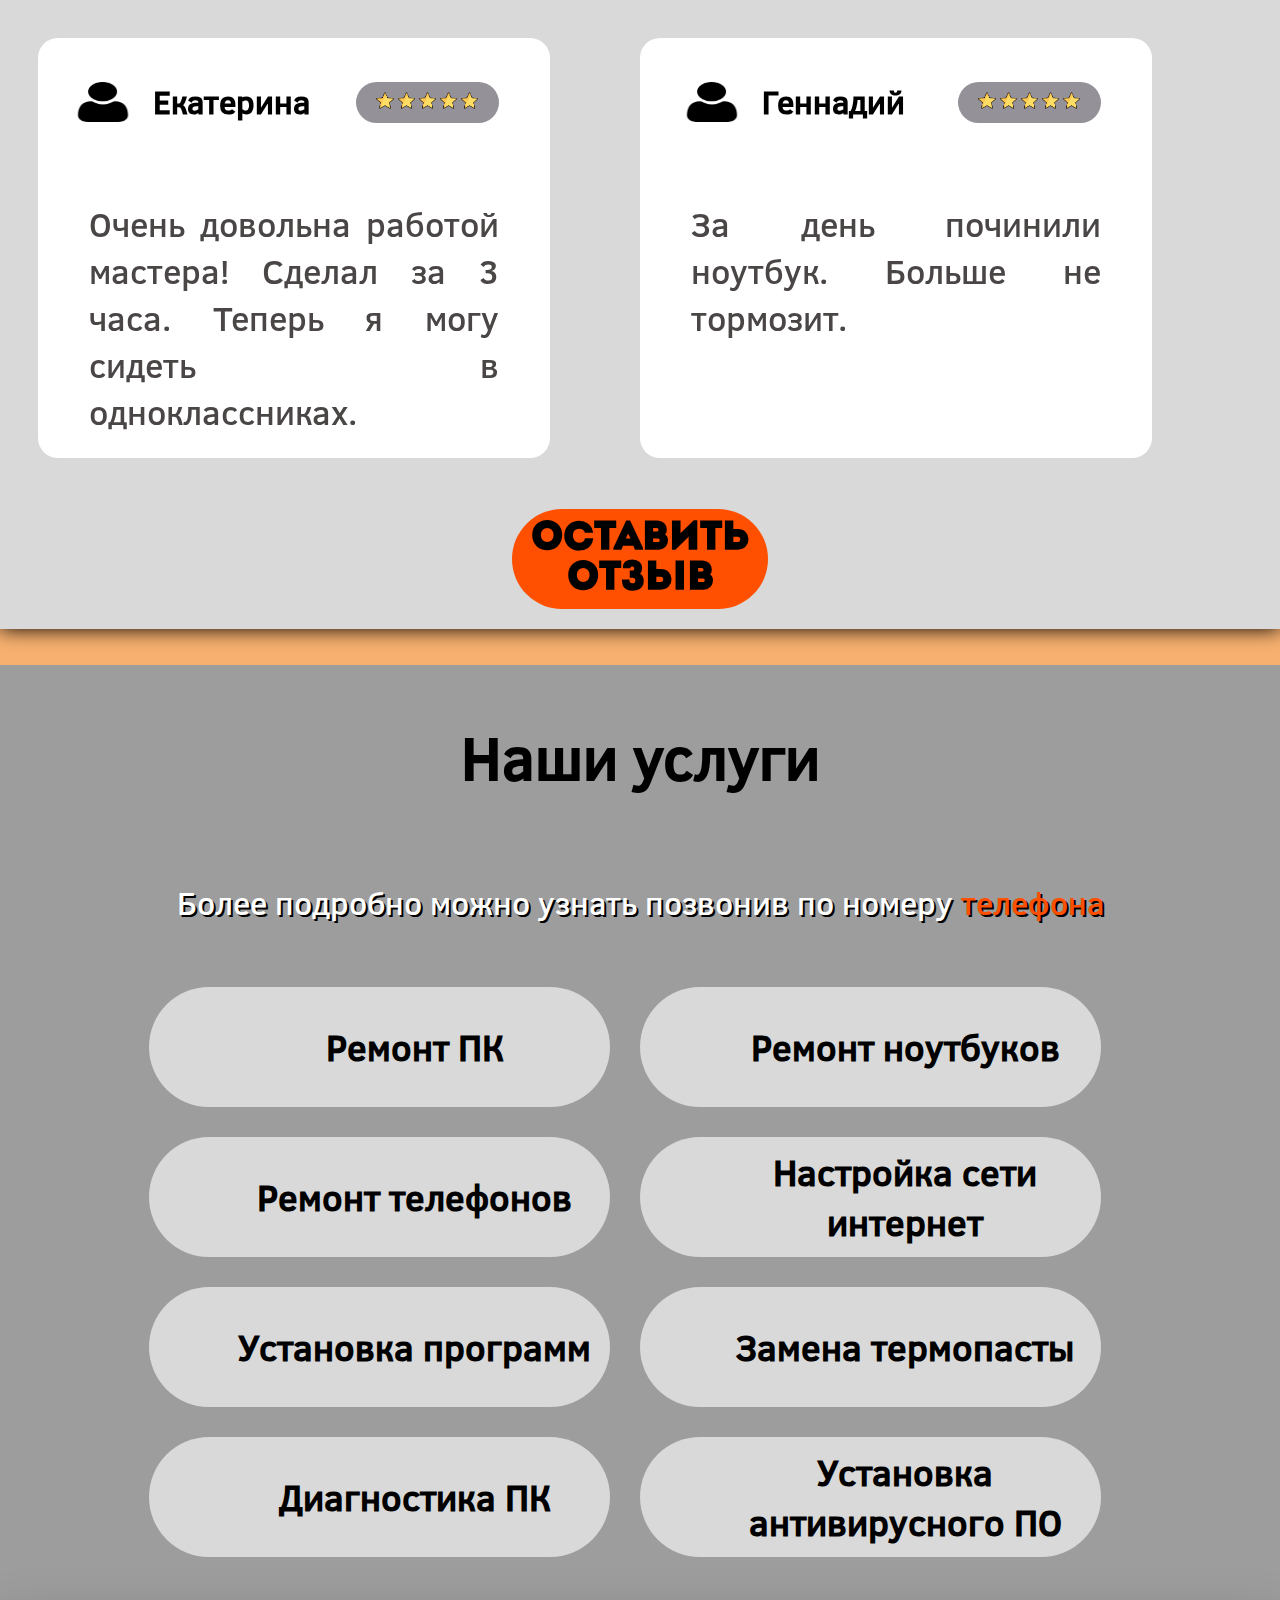
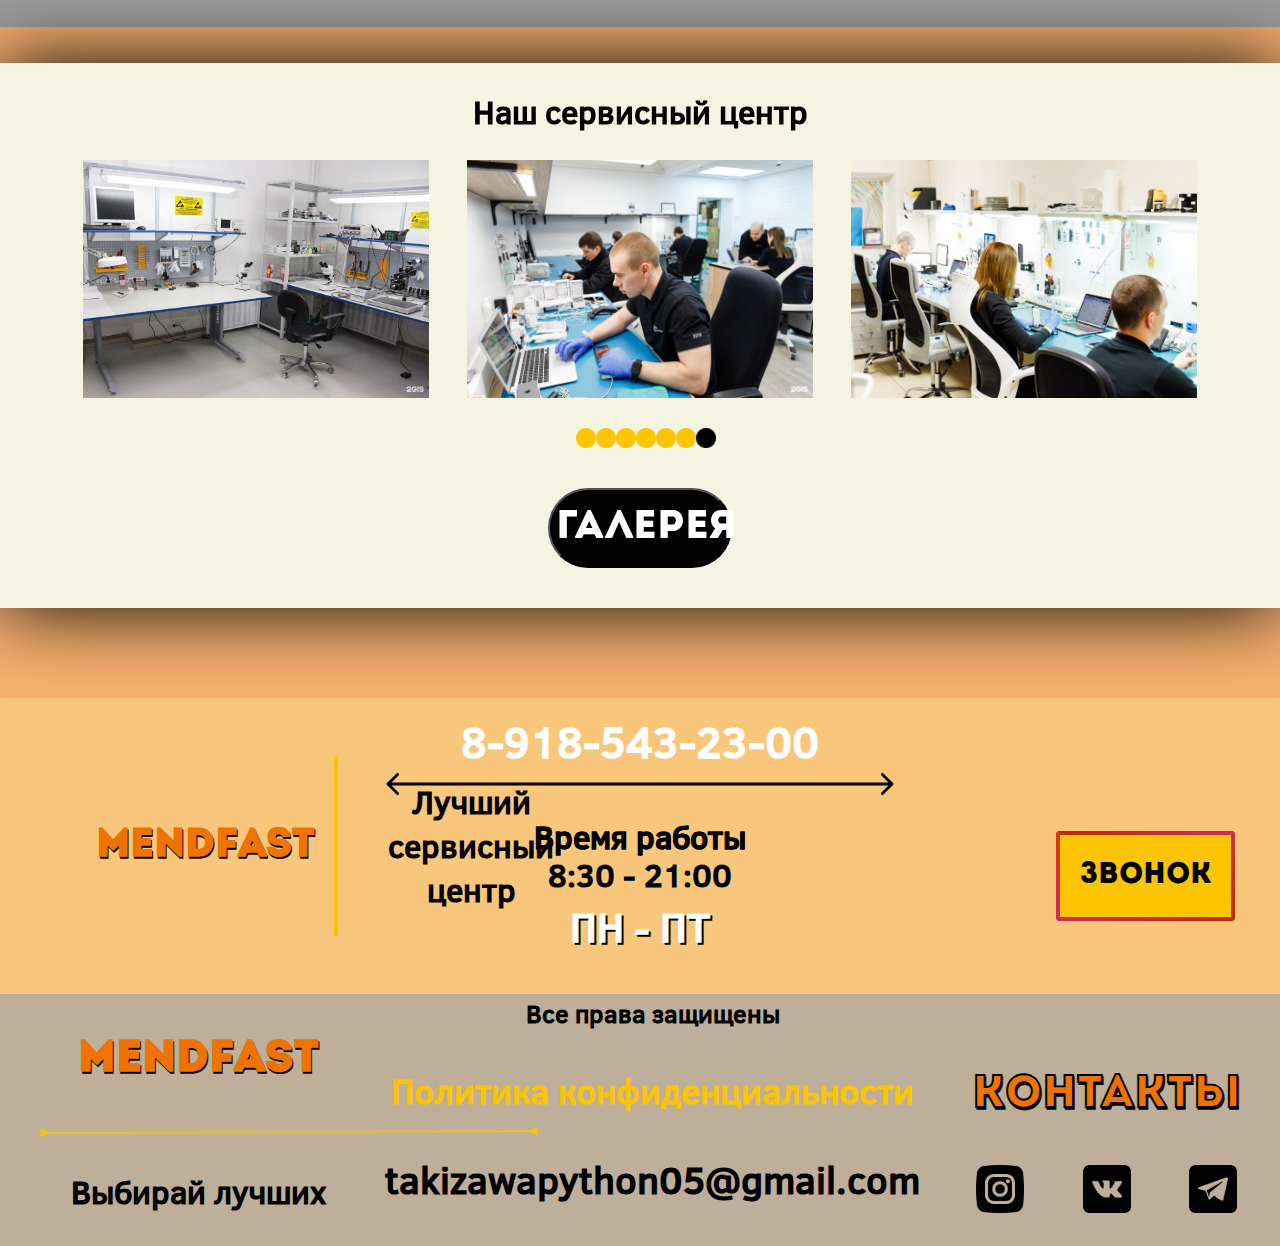
==== commit 0d51324d: "Исправление багов," ====
--- a/index.html
+++ b/index.html
@@ -28,7 +28,7 @@
                     <div class="main-text">
                         <div class="main-header__center">
                             <div class="main-center_text">
-                                <p class="text_style_main">Восстановим работу вашего <span style="color: #FCC503;">устройства</span> в одно мгновение!</p>
+                                <p class="text_style_main">Восстановим работу вашего <span style="color: #FF4F00;">устройства</span> в одно мгновение!</p>
                             </div>
                             <div class="main-center_button">
                                 <button class="button_center"><a href="#" class="text_style">Оставить заявку</a></button>
@@ -60,7 +60,7 @@
                         <div class="block__element">
                             <div class="object_answer" id="zakaz">
                                 <div class="object_answer__text">
-                                    <p class="text_style_main_three">Диагностика <span style="color:#FCC503">бесплатно</span></p>
+                                    <p class="text_style_main_three">Диагностика <span style="color:#FF4F00">бесплатно</span></p>
                                 </div>
                                 <div class="object_answer__image">
                                     <img src="images/pngegg.png" alt="Значок" width="50%" height="90%">
@@ -68,7 +68,7 @@
                             </div>
                             <div class="object_answer">
                                 <div class="object_answer__text">
-                                    <p class="text_style_main_three">Устранение более - <span style="color:#FCC503">90%</span> проблем</p>
+                                    <p class="text_style_main_three">Устранение более - <span style="color:#FF4F00">90%</span> проблем</p>
                                 </div>
                                 <div class="object_answer__image">
                                     <img src="images/free-icon-repair-4772031.png" alt="Значок" width="50%" height="90%">
@@ -76,7 +76,7 @@
                             </div>
                             <div class="object_answer">
                                 <div class="object_answer__text">
-                                    <p class="text_style_main_three">Гарантия <span style="color:#FCC503">12</span> месяцев</p>
+                                    <p class="text_style_main_three">Гарантия <span style="color:#FF4F00">12</span> месяцев</p>
                                 </div>
                                 <div class="object_answer__image">
                                     <img src="images/free-icon-high-quality-5733242.png" alt="Значок" width="50%" height="90%">
@@ -84,7 +84,7 @@
                             </div>
                             <div class="object_answer">
                                 <div class="object_answer__text">
-                                    <p class="text_style_main_three"><span style="color:#FCC503">Высокая</span> скорость работы</p>
+                                    <p class="text_style_main_three"><span style="color:#FF4F00">Высокая</span> скорость работы</p>
                                 </div>
                                 <div class="object_answer__image">
                                     <img src="images/free-icon-speed-radar-6303575.png" alt="Значок" width="50%" height="90%">
@@ -219,7 +219,7 @@
                                 <h2 class="text_style_main_three" style="font-size: 60px">Наши услуги</h2>
                             </div>
                             <div class="five__text">
-                                <p class="text_style_main">Более подробно можно узнать позвонив по номеру <span style="color:#FCC503">телефона</span></p>
+                                <p class="text_style_main">Более подробно можно узнать позвонив по номеру <span style="color: #FF4F00">телефона</span></p>
                             </div>
                         </div>
                         <div class="block_five__main">
@@ -390,7 +390,12 @@
                         </div>
                         <div class="footer_first__right">
                             <div class="footer_first_button">
-                                <button style="background-color: #FF4F00;"><a href="#" class="text_style" style="color: black">Звонок</a></button>
+                                <button class="butt">
+                                    <span></span>
+                                    <span></span>
+                                    <span></span>
+                                    <span></span>
+                                    <a href="#" class="text_style" style="color: black">Звонок</a></button>
                             </div>
                         </div>
                     </div>
--- a/css/style.css
+++ b/css/style.css
@@ -1,11 +1,11 @@
 @font-face {
     font-family: "Maler";
-    src: url("../fonts/Maler_Header_font/Maler.ttf");
+    src: url("../fonts/intro/Intro.otf");
 }
 
 @font-face{
     font-family: "Abebas";
-    src: url("../fonts/Garet/Garet-Heavy.ttf");
+    src: url("../fonts/clearsans/ClearSans-Medium.ttf");
 }
 
 html{
@@ -44,23 +44,27 @@
     font-family: "Maler";
     text-decoration: none;
     color: white;
+    text-shadow: 2px black;
 }
 
 .text_footer{
     font-family: "Maler";
     color:#EF7300;
     text-decoration: none;
+    text-shadow: 1px 2px black;
 }
 
 .text_style_main{
     font-family: "Abebas";
     color: white;
     text-decoration: none;
+    text-shadow: 2px 2px black;
 }
 
 .text_style_main_two{
     font-family: "Abebas";
-    color: #FDAD1C;
+    color: #FF4F00;
+    text-shadow: 2px black;
     text-decoration: none;
 }
 
@@ -69,13 +73,15 @@
     color: black;
     font-weight: bold;
     text-decoration: none;
+    text-shadow: 2px black;
     font-size: 32px;
 }
 
 .text_style_main_four{
     font-family: "Abebas";
     color:rgb(74, 70, 70);
-    font-size: 28px;
+    font-size: 34px;
+    text-shadow: 2px black;
     text-decoration: none;
 }
 
@@ -265,6 +271,7 @@
     flex-wrap: wrap;
     margin-bottom: 3%;
     margin-top: 3%;
+    padding-bottom: 50px;
 }
 
 .block__element{
@@ -750,8 +757,8 @@
     border: #FCC503;
     background-color: #FCC503;
     color: black;
-    border-radius: 24px;
     font-size: 30px;
+    border-radius: 4px;
 }
 
 .footer_second{
--- a/css/animation.css
+++ b/css/animation.css
@@ -26,19 +26,6 @@
     }
 }
 
-/*Анимация для текста*/
-@keyframes text-move{
-    0%{
-        padding: 0;
-    }
-    50%{
-        padding: 5px;
-    }
-    100%{
-        padding: 10px;
-    }
-}
-
 @keyframes pulse{
     0% {box-shadow: 0 8px 25px 0 rgb(7, 242, 199); background-color: #f05a15;}
     50%{
@@ -47,6 +34,48 @@
     100%{background-color: #bf4913;}
   }
 
+@keyframes button_footer{
+    100%{
+        transform: rotate(1turn);
+    }
+}
+
+/*Анимация обводки кнопки.*/
+@keyframes line1{
+    0%{
+        transform: translateX(-100%);
+    }
+    100%{
+        transform: translateX(100%)
+    }
+}
+
+@keyframes line2{
+    0%{
+        transform: translateY(-100%);
+    }
+    100%{
+        transform: translateY(100%)
+    }
+}
+
+@keyframes line3{
+    0%{
+        transform: translateX(100%);
+    }
+    100%{
+        transform: translateX(-100%)
+    }
+}
+
+@keyframes line4{
+    0%{
+        transform: translateY(100%);
+    }
+    100%{
+        transform: translateY(-100%)
+    }
+}
 .button_center{
     animation: button_head 4s infinite;
     height: 70px;
@@ -85,11 +114,6 @@
     animation: phone_anim 3s infinite;
 }
 
-
-.left-text_dop__p-animation{
-    animation: text-move 3s 4;
-}
-
 .left-text_dop__p-animation > a:hover{
     color: #FF4F00;
 }
@@ -102,4 +126,49 @@
     -o-transition: all .4s ease-in-out;
     -webkit-transition: all .4s ease-in-out;
     transition: all .4s ease-in-out;
-}+}
+
+.butt{
+    position: relative;
+    overflow: hidden;
+}
+
+.butt > span:nth-child(1){
+    position: absolute;
+    top: 0;
+    left: 0;
+    width: 100%;
+    height: 4px;
+    background: linear-gradient(to right, #bc2e02, #cc2d5d);
+    animation: line1 3s infinite;
+}
+
+.butt > span:nth-child(2){
+    position: absolute;
+    top: 0;
+    right: 0;
+    width: 4px;
+    height: 100%;
+    background: linear-gradient(to bottom, #cc2d5d, #bc2e02);
+    animation: line2 3s infinite;
+}
+
+.butt > span:nth-child(3){
+    position: absolute;
+    bottom: 0;
+    left: 0;
+    width: 100%;
+    height: 4px;
+    background: linear-gradient(to left, #bc2e02, #cc2d5d);
+    animation: line3 3s infinite;
+}
+
+.butt > span:nth-child(4){
+    position: absolute;
+    top: 0;
+    left: 0;
+    width: 4px;
+    height: 100%;
+    background: linear-gradient(to top, #cc2d5d, #e43603);
+    animation: line4 3s infinite;
+}
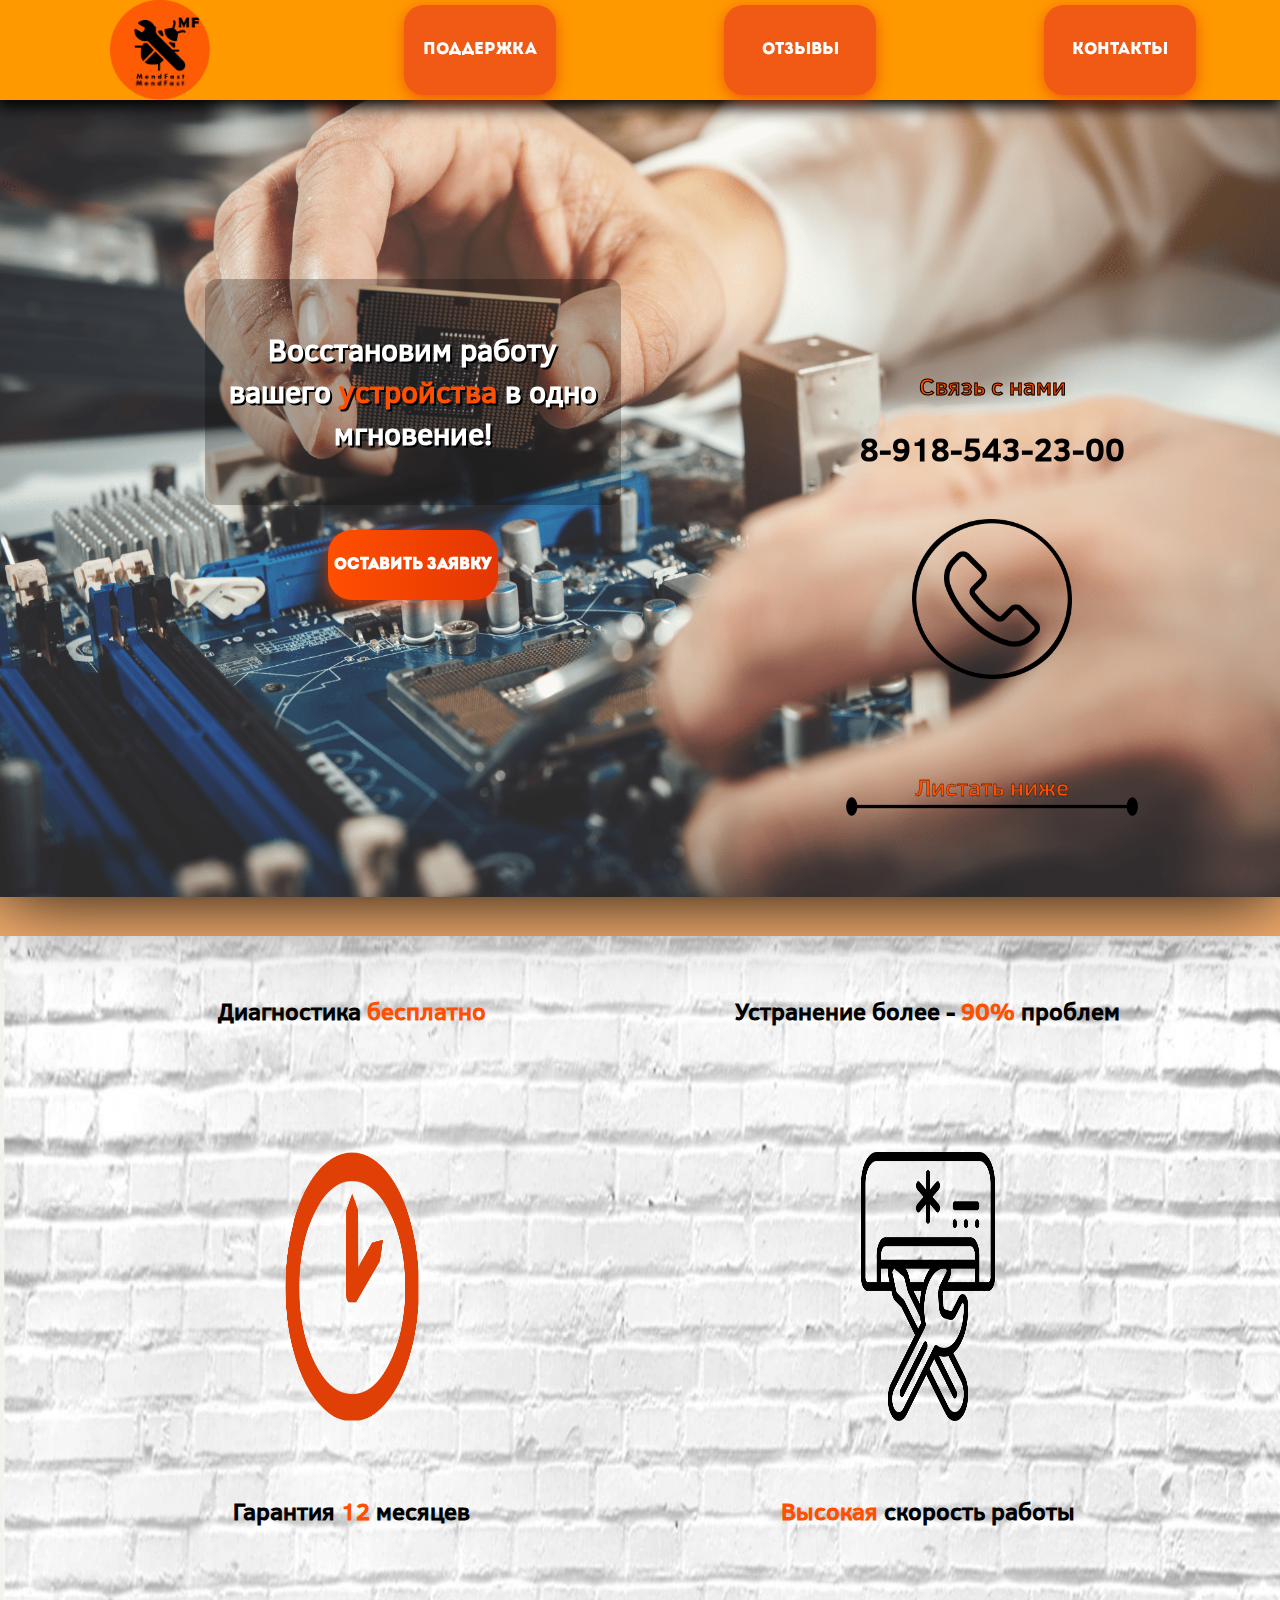
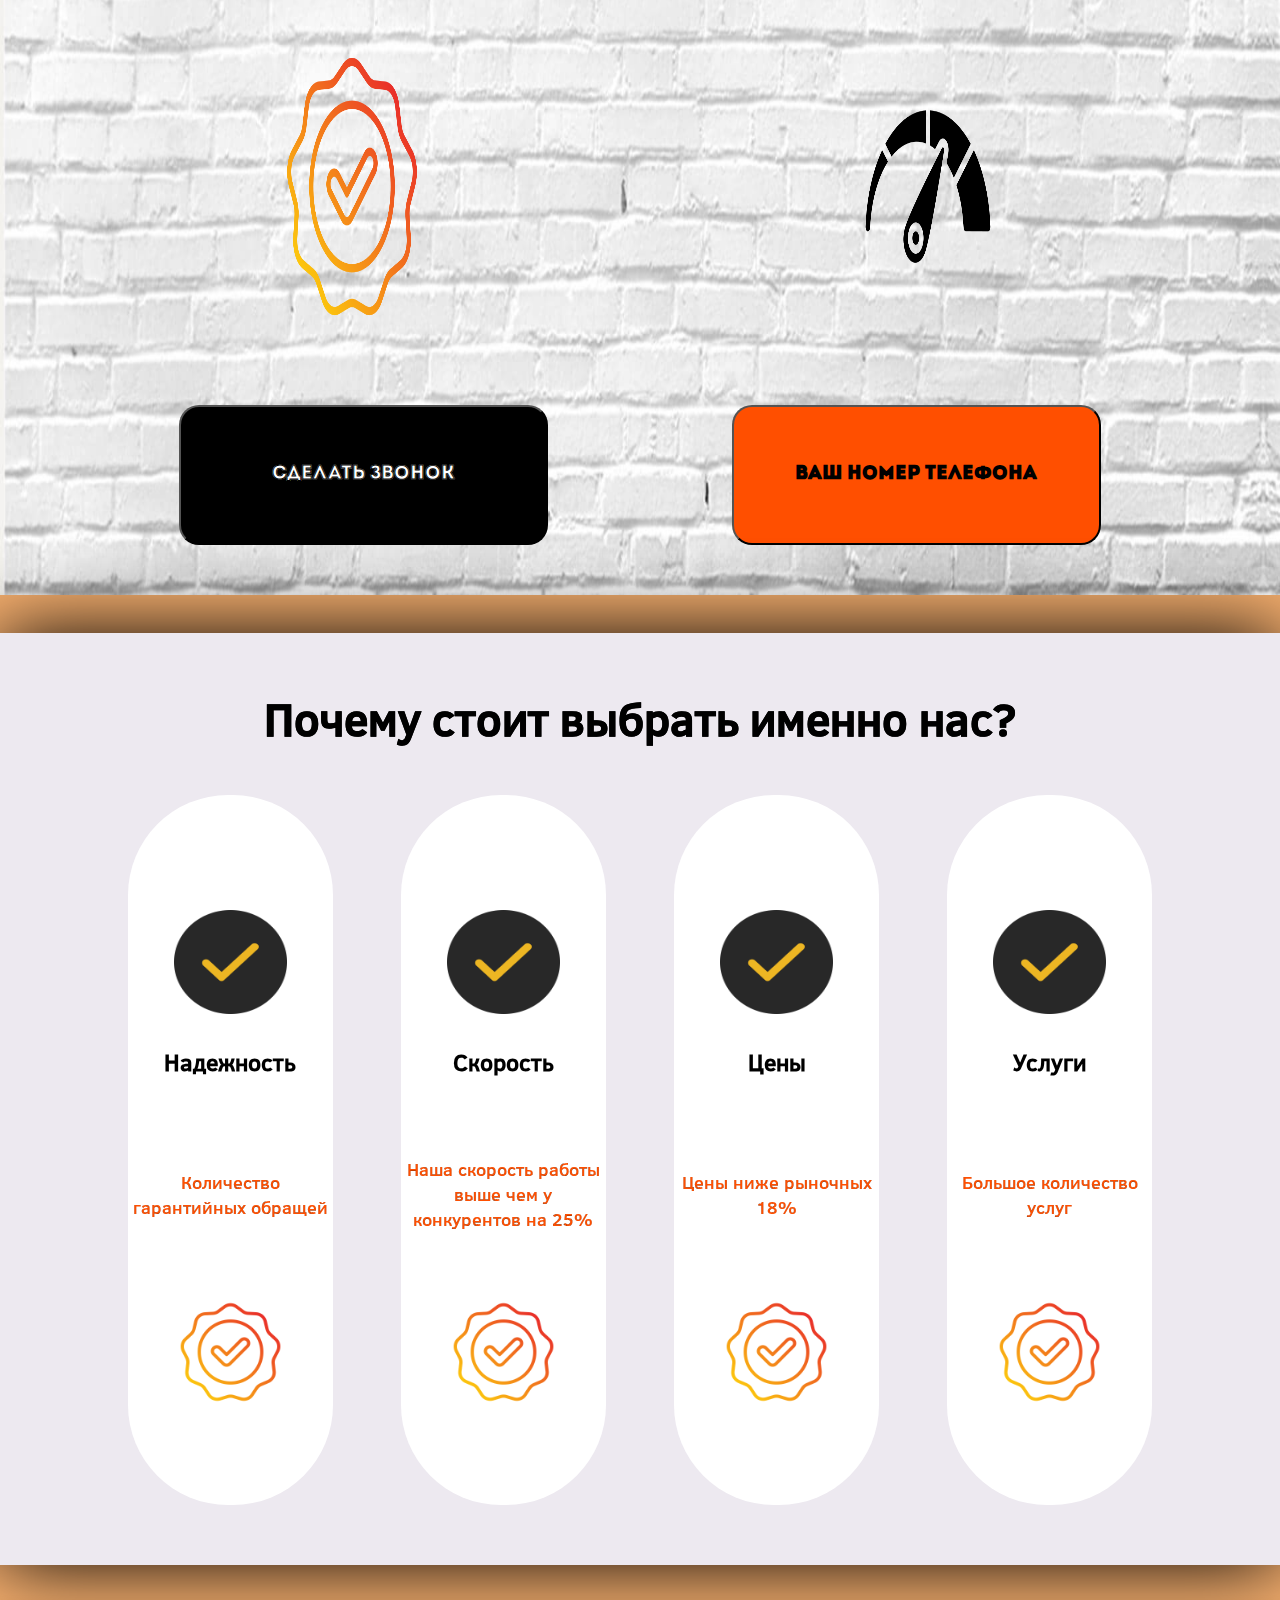
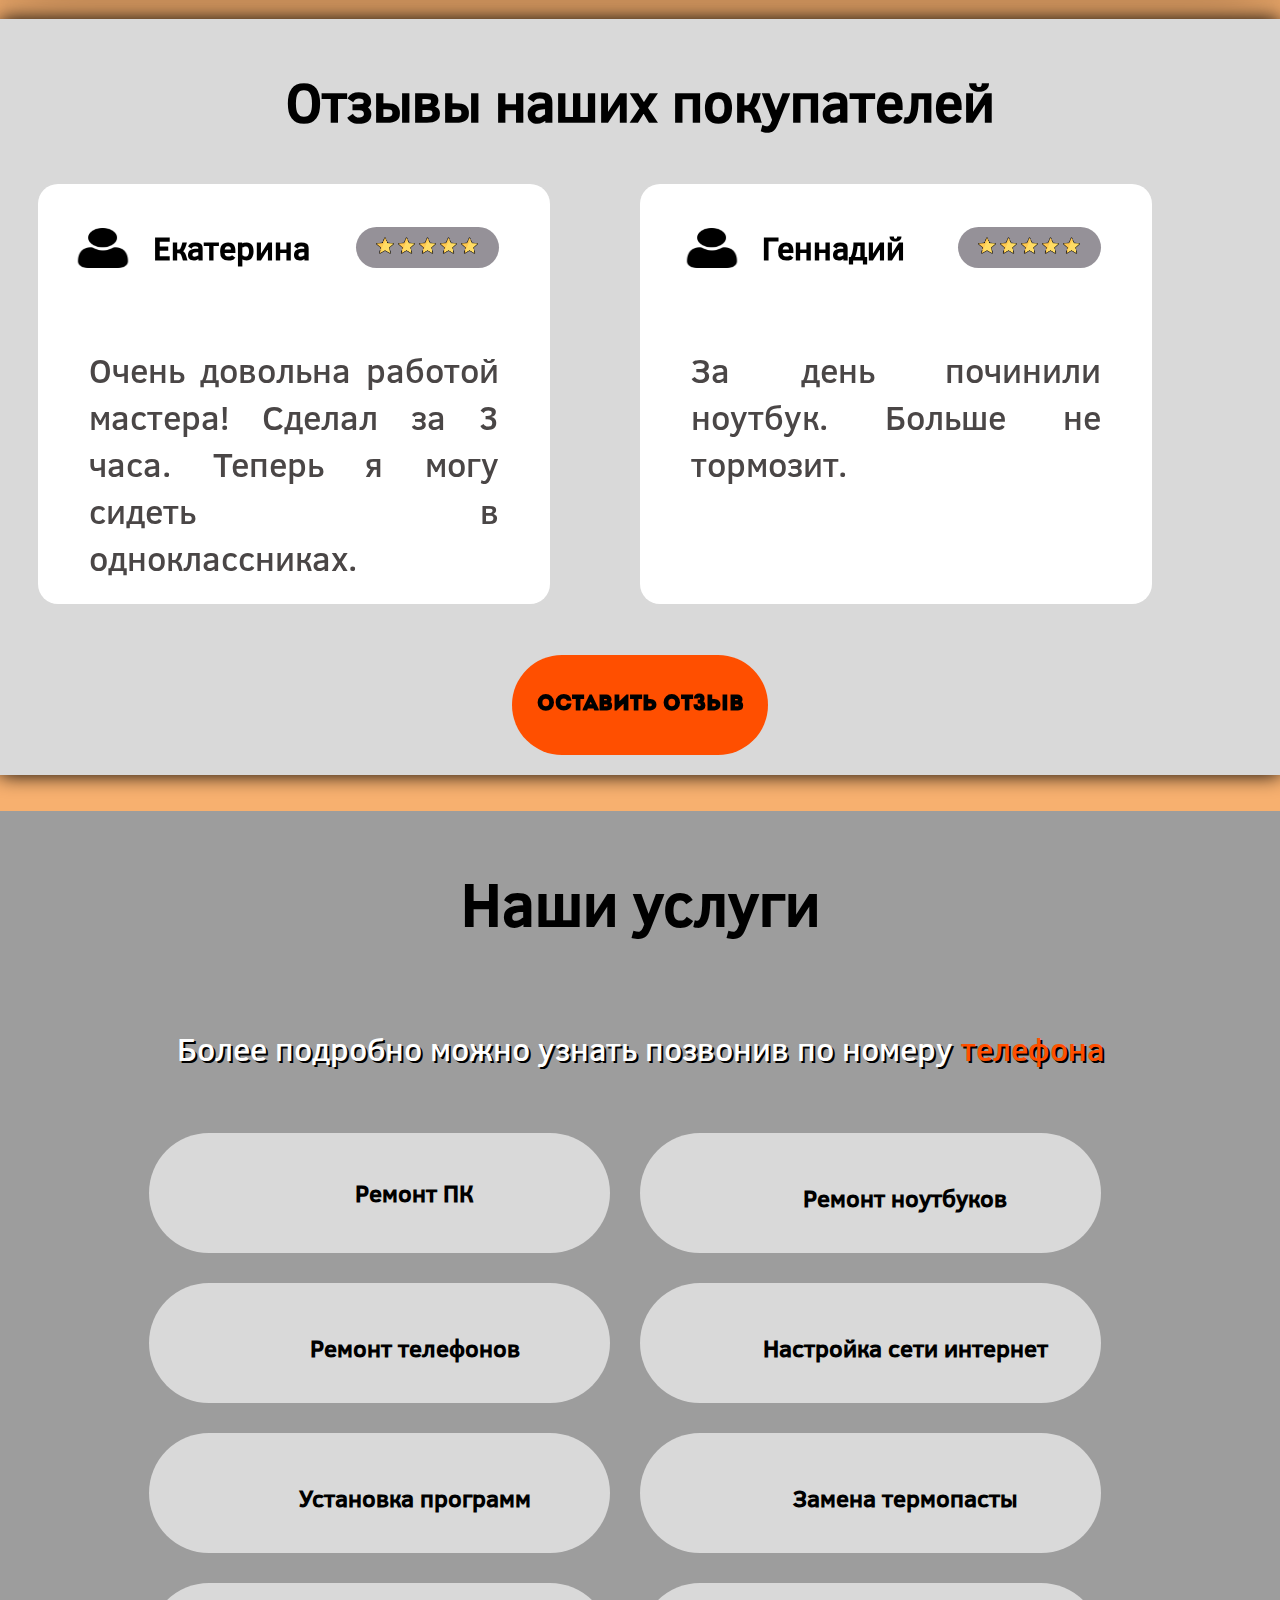
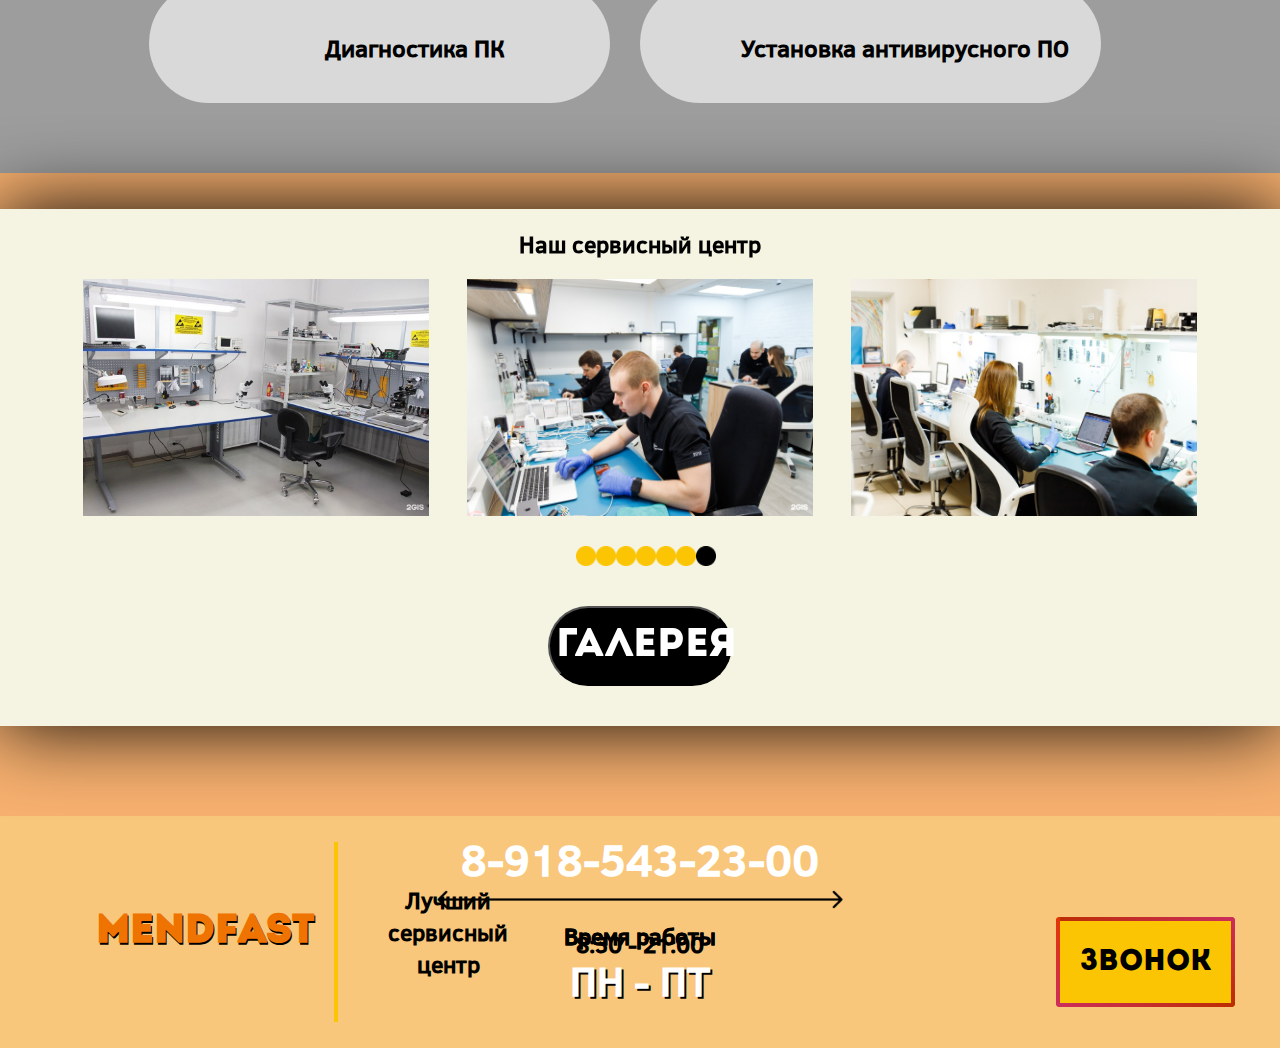
==== commit 99263aed: "fix багов" ====
--- a/index.html
+++ b/index.html
@@ -38,7 +38,7 @@
                     <div class="main-text-left">
                         <div class="main-text-left__left">
                             <div class="left-text">
-                                <p class="text_style_main_two">Связь с нами</p>
+                                <p class="text_style_main_two" style="font-size: 1.9vw;">Связь с нами</p>
                             </div>
                             <div class="left-text-number">
                                 <a href="#" class="text_style_main_two">8-918-543-23-00</a>
@@ -47,10 +47,10 @@
                                 <img src="images/free-icon-phone-call-455604.png" alt="Телефонная трубка" width="160px" height="160px">
                             </div>
                             <div class="left-text_dop">
-                                <p class="left-text_dop__p-animation"><a href="#zakaz" class="text_style_main_two">Листать ниже</a></p>
+                                <p><a href="#zakaz" class="text_style_main_two" style="font-size: 1.898vw;">Листать ниже</a></p>
                             </div>
                             <div class="left-text-line">
-                                <img src="images/Line 1.png" alt="Линия" width="440px" height="19px">
+                                <img src="images/Line 1.png" alt="Линия" width="60%" height="19px">
                             </div>
                         </div>
                     </div>
@@ -103,7 +103,7 @@
                         <div class="recomend__main">
                             <div class="recomend_block">
                                 <div class="recomend_block__image">
-                                    <img src="images/free-icon-approve-sign-9247606.png" width="160px" height="160px">
+                                    <img src="images/free-icon-approve-sign-9247606.png" width="55%" height="80%">
                                 </div>
                                 <div class="recomend_block__head">
                                     <h2 class="text_style_main_three">Надежность</h2>
@@ -112,12 +112,12 @@
                                     <p class="text_style_main_two">Количество гарантийных обращей</p>
                                 </div>
                                 <div class="recomend_block__image_two">
-                                    <img src="images/free-icon-high-quality-5733242.png" width="160px" height="160px">
+                                    <img src="images/free-icon-high-quality-5733242.png" width="100%" height="60%">
                                 </div>
                             </div>
                             <div class="recomend_block">
                                 <div class="recomend_block__image">
-                                    <img src="images/free-icon-approve-sign-9247606.png" width="160px" height="160px">
+                                    <img src="images/free-icon-approve-sign-9247606.png" width="55%" height="80%">
                                 </div>
                                 <div class="recomend_block__head">
                                     <h2 class="text_style_main_three">Скорость</h2>
@@ -126,12 +126,12 @@
                                     <p class="text_style_main_two">Наша скорость работы выше чем у конкурентов на 25%</p>
                                 </div>
                                 <div class="recomend_block__image_two">
-                                    <img src="images/free-icon-high-quality-5733242.png" width="160px" height="160px">
+                                    <img src="images/free-icon-high-quality-5733242.png" width="100%" height="60%">
                                 </div>
                             </div>
                             <div class="recomend_block">
                                 <div class="recomend_block__image">
-                                    <img src="images/free-icon-approve-sign-9247606.png" width="160px" height="160px">
+                                    <img src="images/free-icon-approve-sign-9247606.png" width="55%" height="80%">
                                 </div>
                                 <div class="recomend_block__head">
                                     <h2 class="text_style_main_three">Цены</h2>
@@ -140,12 +140,12 @@
                                     <p class="text_style_main_two">Цены ниже рыночных 18%</p>
                                 </div>
                                 <div class="recomend_block__image_two">
-                                    <img src="images/free-icon-high-quality-5733242.png" width="160px" height="160px">
+                                    <img src="images/free-icon-high-quality-5733242.png" width="100%" height="60%">
                                 </div>
                             </div>
                             <div class="recomend_block">
                                 <div class="recomend_block__image">
-                                    <img src="images/free-icon-approve-sign-9247606.png" width="160px" height="160px">
+                                    <img src="images/free-icon-approve-sign-9247606.png" width="55%" height="80%">
                                 </div>
                                 <div class="recomend_block__head">
                                     <h2 class="text_style_main_three">Услуги</h2>
@@ -154,7 +154,7 @@
                                     <p class="text_style_main_two">Большое количество услуг</p>
                                 </div>
                                 <div class="recomend_block__image_two">
-                                    <img src="images/free-icon-high-quality-5733242.png" width="160px" height="160px">
+                                    <img src="images/free-icon-high-quality-5733242.png" width="100%" height="60%">
                                 </div>
                             </div>
                         </div>
@@ -210,7 +210,7 @@
                             </div>
                         </div>
                         <div class="three_block__button">
-                            <button class="three_block_button__anim-move"><a href="otziv.html" class="text_style" style="color: black">Оставить отзыв</a></button>
+                            <button><a href="otziv.html" class="text_style" style="color: black;font-size: 1.7vw;">Оставить отзыв</a></button>
                         </div>
                     </div><br><br>
                     <div class="main_block__five">
@@ -375,7 +375,7 @@
                                     8-918-543-23-00
                                 </div>
                                 <div class="first_inform__line">
-                                    <img src="images/Line 2.png">
+                                    <img src="images/Line 2.png" width="80%">
                                 </div>
                                 <div class="first_inform__text">
                                     <p class="text_style_main_three">Время работы</p>
@@ -399,42 +399,6 @@
                             </div>
                         </div>
                     </div>
-                    <div class="footer_second">
-                        <div class="footer_second__left">
-                            <div class="footer_second_logo">
-                                <p class="text_footer">MendFast</p>
-                            </div>
-                            <div class="footer_second_line">
-                                <img src="images/Line 5.png" width="500px" height="12px">
-                            </div>
-                            <div class="footer_second_text">
-                                <p class="text_style_main_three">Выбирай лучших</p>
-                            </div>
-                        </div>
-                        <div class="footer_second__center">
-                            <div class="footer_second_center_information">
-                                <div class="second_inform__header">
-                                    <span style="font-weight: bold; font-size: 25px;" class="text_style_main_three">Все права защищены</span>
-                                </div>
-                                <div class="second_inform__text">
-                                    <p style="color:#FCC503; -webkit-text-stroke: black; font-size: 35px;" class="text_style_main_three">Политика конфиденциальности</p>
-                                </div>
-                                <div class="second_inform__time">
-                                    <p style="font-size: 38px;" class="text_style_main_three">takizawapython05@gmail.com</p>
-                                </div>
-                            </div>
-                        </div>
-                        <div class="footer_second__right">
-                            <div class="footer_second_right__text">
-                                <p class="text_footer" id="contacts">Контакты</p>
-                            </div>
-                            <div class="footer_second__right__icons">
-                                <img src="images/free-icon-instagram-3938052.png" alt="Инстаграм">
-                                <img src="images/free-icon-vkontakte-3536628.png" alt="Вконтакте">
-                                <img src="images/free-icon-telegram-3536705.png" alt="Телеграм">
-                            </div>
-                        </div>
-                    </div>
                 </div>
             </div>
         </body>
--- a/css/style.css
+++ b/css/style.css
@@ -23,7 +23,7 @@
 
 /*Основной блок*/
 .main_block{
-    width: auto;
+    width: 100%;
     height: 100%;
 }
 /*Основной блок*/
@@ -38,7 +38,7 @@
     background-size:  100% 100%;
     padding-bottom: 4%;
     filter: drop-shadow(0 0 40px black);
-    width: 100%;
+    flex-direction: row;
 }
 .text_style{
     font-family: "Maler";
@@ -66,6 +66,7 @@
     color: #FF4F00;
     text-shadow: 2px black;
     text-decoration: none;
+    font-size: 1.4vw;
 }
 
 .text_style_main_three{
@@ -74,7 +75,7 @@
     font-weight: bold;
     text-decoration: none;
     text-shadow: 2px black;
-    font-size: 32px;
+    font-size: 1.8vw;
 }
 
 .text_style_main_four{
@@ -95,7 +96,7 @@
     height: auto;
     width: 100%;
     background-color: #ff9900;
-    height: 120px;
+    height: 100px;
     align-items: center;
     text-align: center;
     box-shadow: 0 4px 15px 3px rgb(0, 0, 0);
@@ -112,7 +113,8 @@
 }
 
 .main-header__block > button > a{
-    font-size: 26px;
+    font-size: 1.3vw;
+
 }
 
 .main-header__block{
@@ -142,8 +144,9 @@
     box-shadow: 0 4px 15px 0 rgba(229, 66, 10, 0.75);
     color: white;
     font-size: 32px;
-    margin-right: -190px;
     border: #f05a15;
+    margin: auto;
+    text-align: center;
 }
 
 .main-header__block > h2{
@@ -198,32 +201,27 @@
 .main-text-left{
     display: flex;
     justify-content: center;
-    margin-left: -15%;
-    margin-top: 7%;
+    margin-left: 55%;
+    margin-top: -20%;
 }
 
 .main-text-left__left{
-    display: flex;
-    flex-direction: column;
+    display: grid;
+    grid-template-columns: 1fr;
     width: 100%;
     text-align: center;
 }
 
 .left-text{
-    font-size: 34px;
     width: 100%;
     color:#FCC503;
     -webkit-text-stroke: 0.2px black;
     font-weight: bold;
 }
 
-.left-text-number{
-    margin-top: -10%;
-}
-
 .left-text-number > a{
     color: black;
-    font-size: 40px;
+    font-size: 2.5vw;
     font-weight: bold;
     text-decoration: none;
 }
@@ -263,7 +261,6 @@
 
 .main_block_thirst{
     background: url("../images/1614507669_190-p-kirpich-belii-fon-249.jpg") no-repeat;
-    width: 100%;
     background-size: 100% 100%;
     display: flex;
     flex-direction: row;
@@ -308,7 +305,7 @@
 }
 
 .object_answer__text > p{
-    font-size: 42px;
+    font-size: 1.9vw;
     color: black;
     font-weight: bold;
     text-align: center;
@@ -331,7 +328,7 @@
     height: 140px;
     background: none;
     border-radius: 20px;
-    font-size: 32px;
+    font-size: 1.5vw;
     font-weight: bold;
 }
 
@@ -395,7 +392,7 @@
 }
 
 .recomend_block__image_two{
-    width: 20%;
+    width: 50%;
     margin: auto;
     display: flex;
     justify-content: center;
@@ -597,7 +594,7 @@
 .five_element > ul > li > a{
     text-decoration: none;
     font-family: "Abebas";
-    font-size: 36px;
+    font-size: 1.9vw;
     color: black;
 }
 
@@ -793,18 +790,20 @@
 }
 
 .footer_second__center{
-    display: flex;
-    flex-direction: column;
-    justify-content: center;
-    flex-wrap: nowrap;
-    align-items: center;
-    text-align: center;
-    font-size: 40px;
+    display: grid;
+    grid-template-columns: 50% 50%;
+    justify-items: center;
+    flex-wrap: wrap;
+    align-items: center;
+    text-align: center;
+    font-size: 90%;
+    flex-wrap: wrap;
 }
 
 .footer_second__right{
-    width: 25%;
-    height: 100%;
+    width: 60%;
+    height: auto;
+    border: 2px solid black;
 }
 
 .footer_second__right__icons{
@@ -813,17 +812,23 @@
 }
 
 .footer_second__right__icons > img{
-    width: 15%;
-}
-
-.footer_second_text{
-    font-size: 40px;
-}
+    width: 22%;
+}
+
 
 .footer_second_right__text{
     margin-top: 2%;
-    font-size: 46px;
+    font-size: 90%;
     color: #FCC503;
     font-weight: bold;
     -webkit-text-stroke: 0.4px black;
-}+    border: 2px solid black;
+}
+
+.footer_second_center_information{
+    width: 100%;
+}
+
+.second_inform__header{
+    width: 100%;
+}
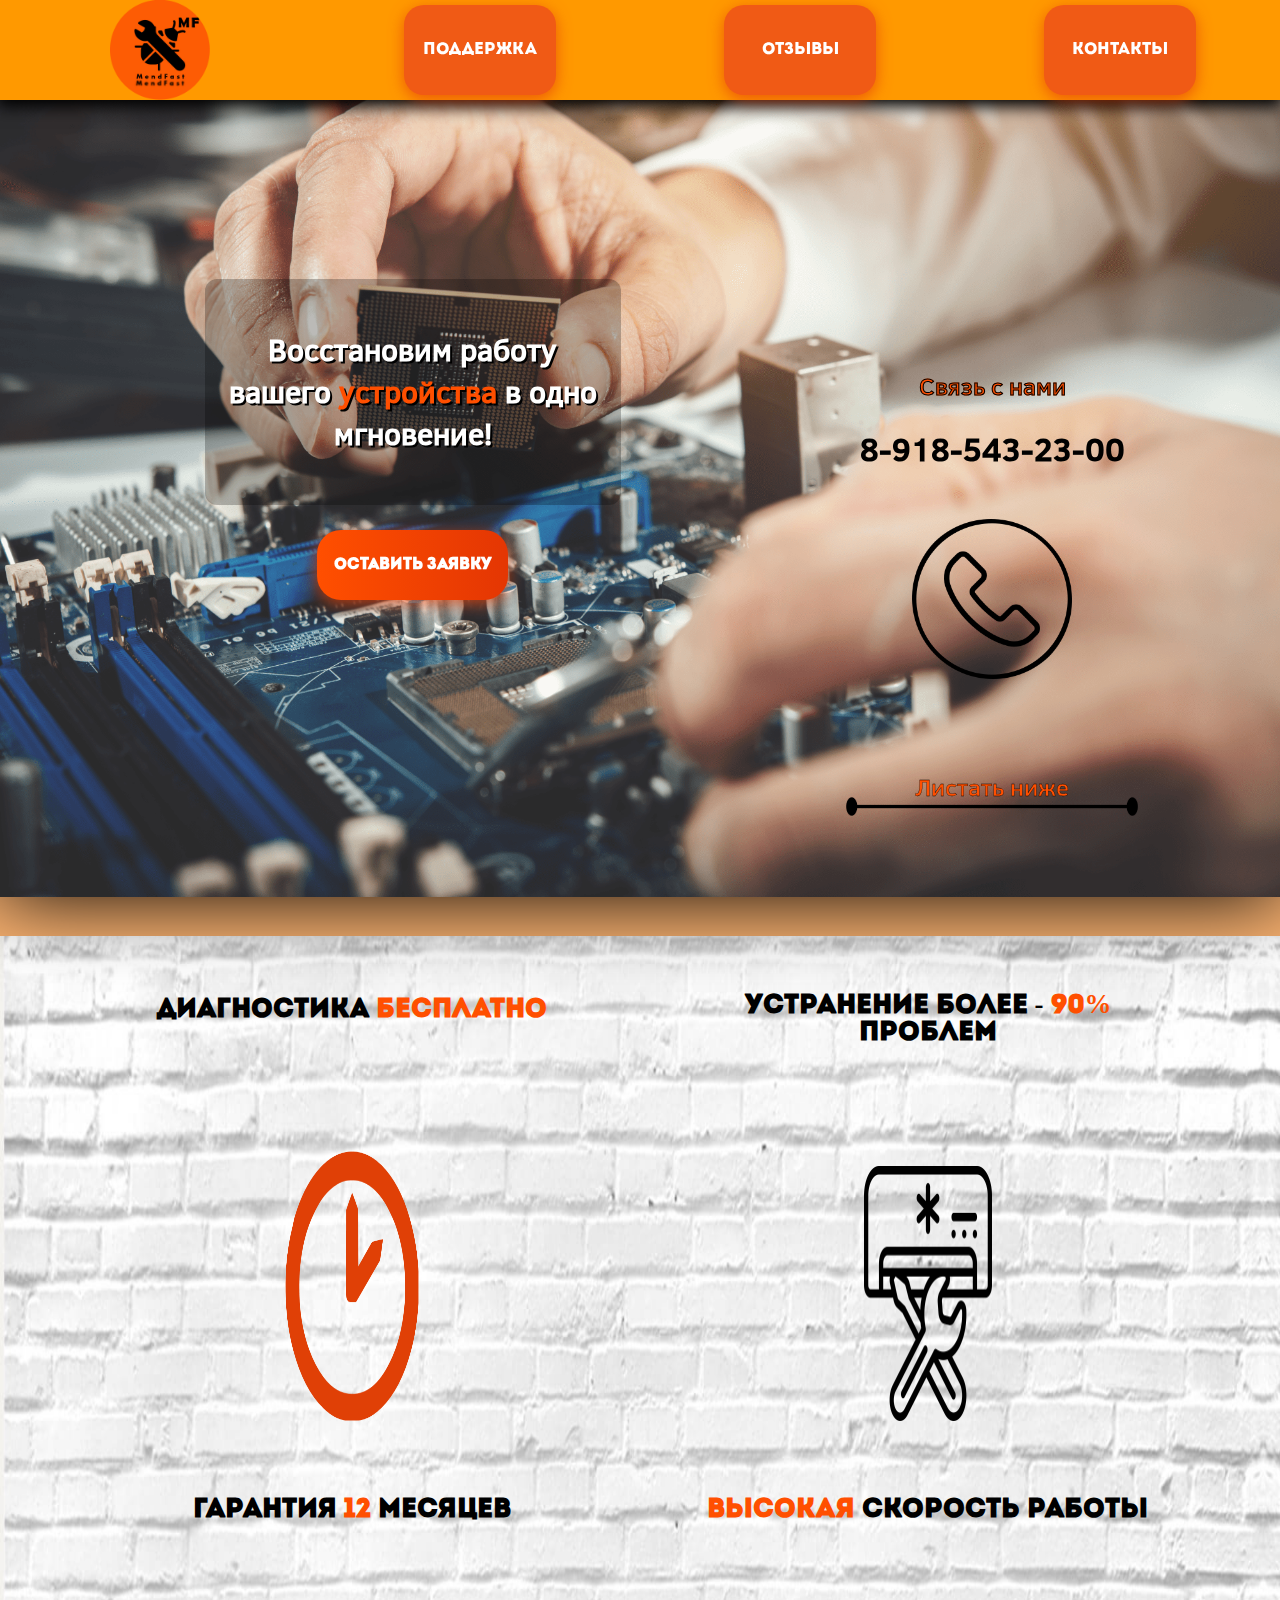
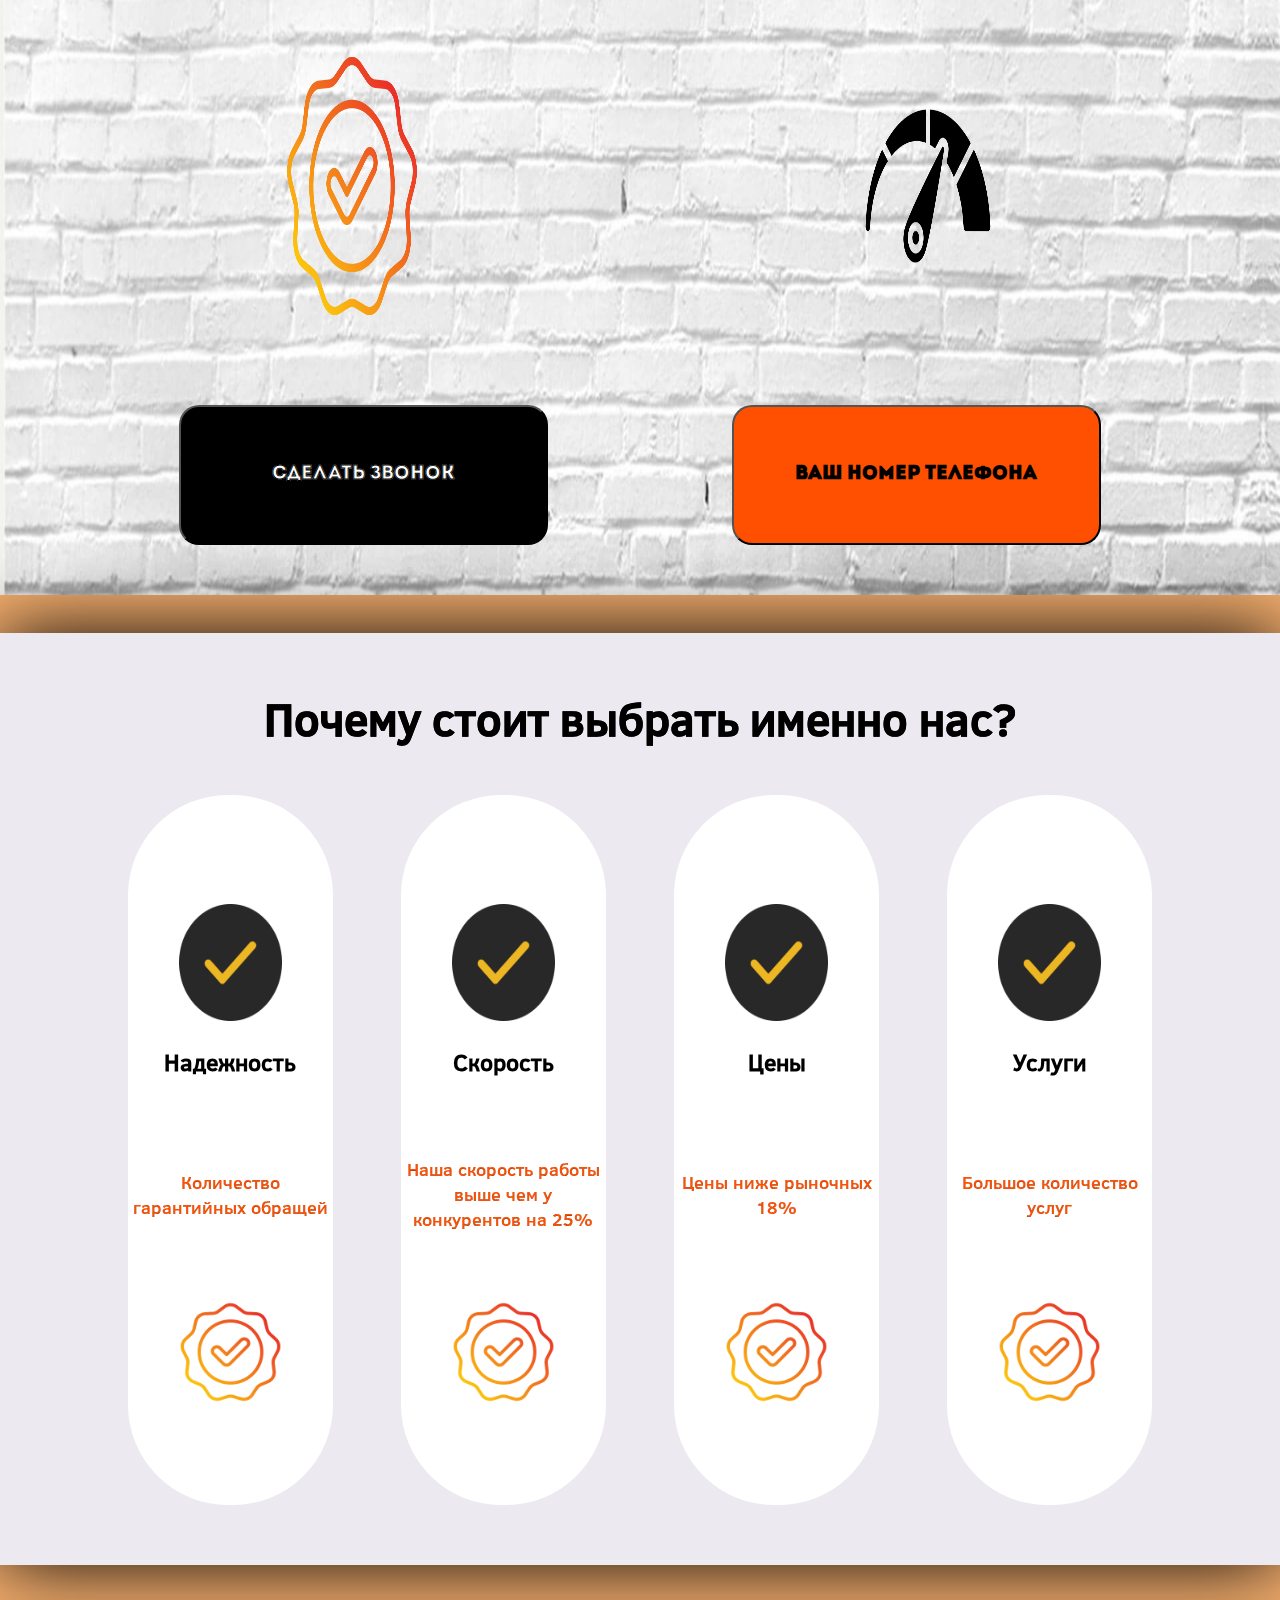
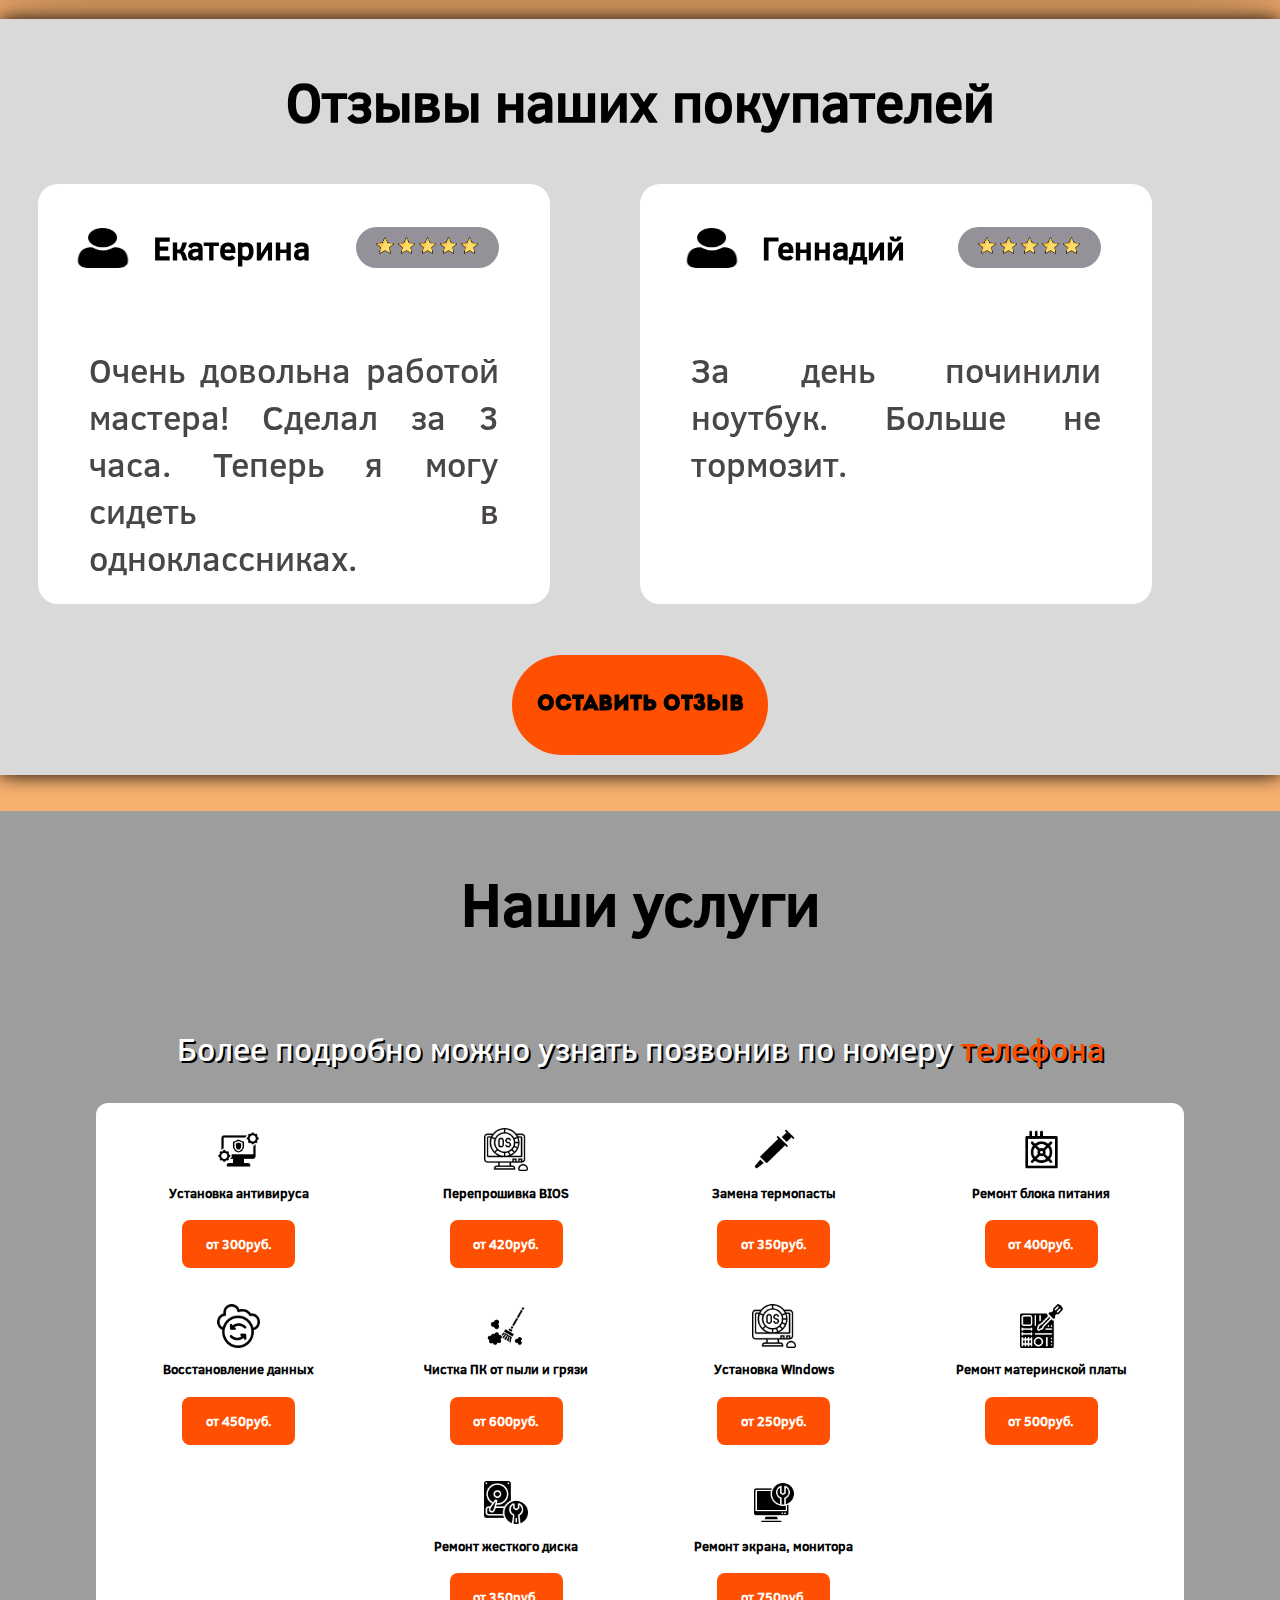
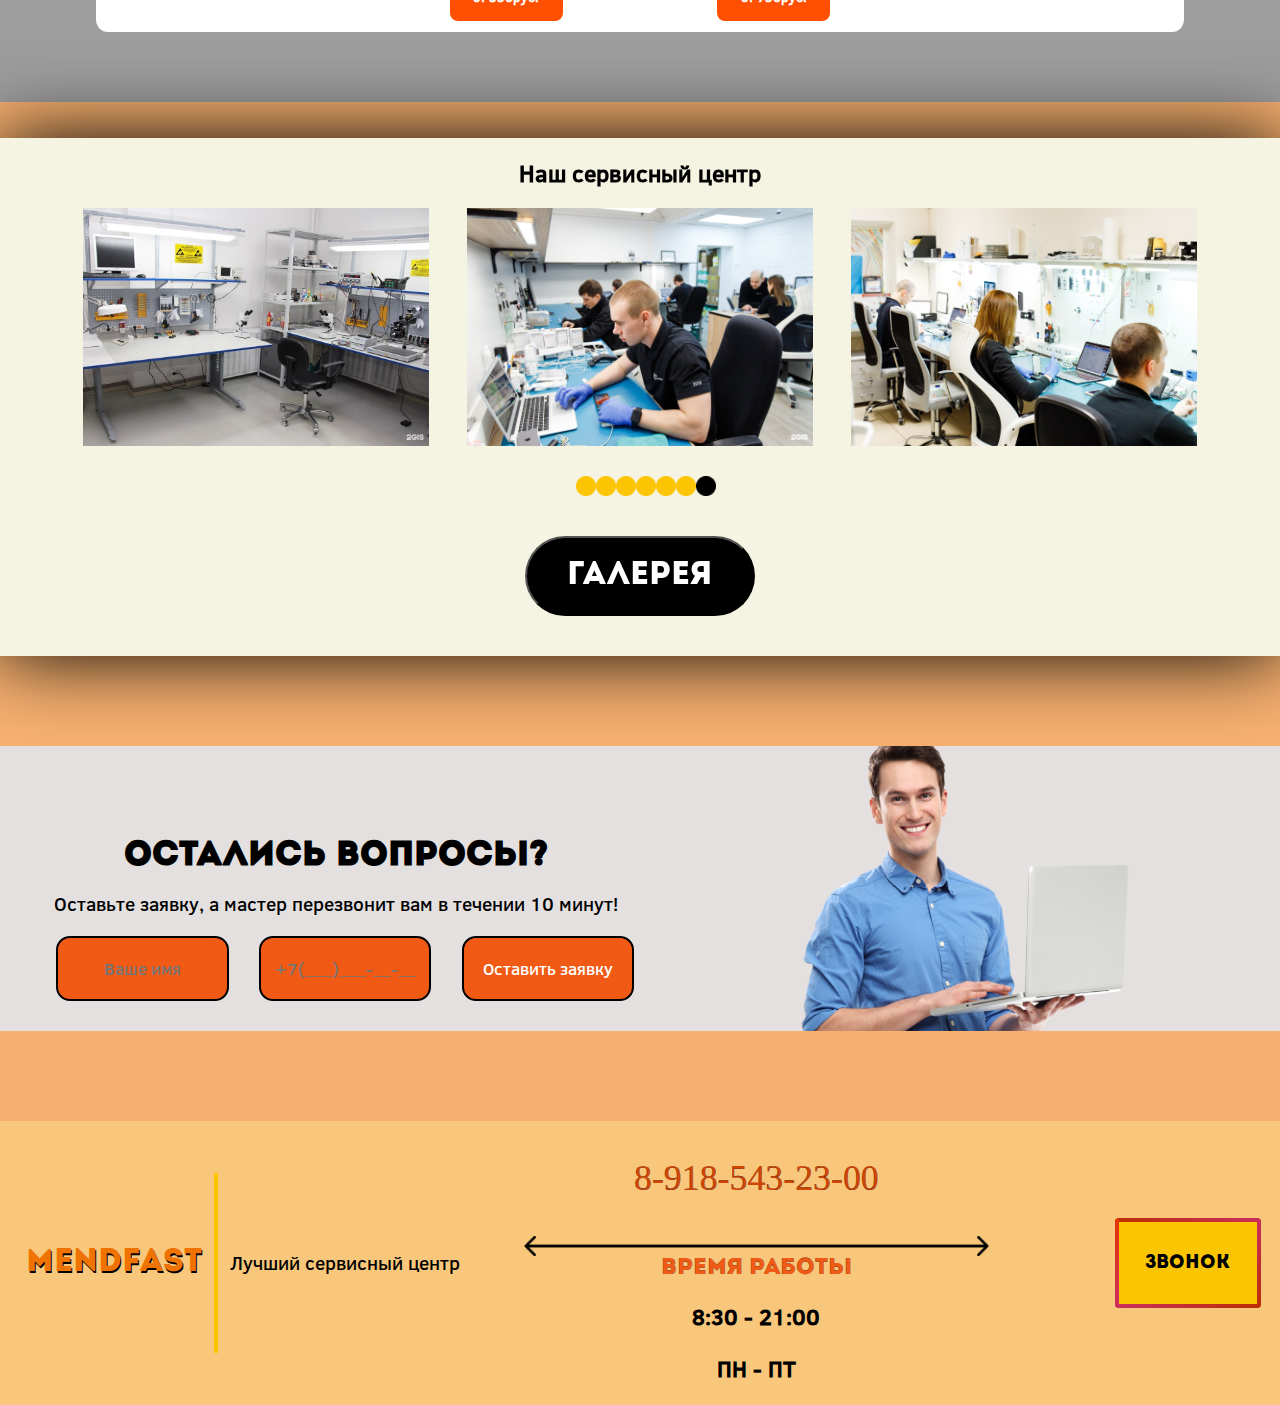
==== commit df4915a8: "Fix багов" ====
--- a/index.html
+++ b/index.html
@@ -103,7 +103,7 @@
                         <div class="recomend__main">
                             <div class="recomend_block">
                                 <div class="recomend_block__image">
-                                    <img src="images/free-icon-approve-sign-9247606.png" width="55%" height="80%">
+                                    <img src="images/free-icon-approve-sign-9247606.png" width="50%" height="90%">
                                 </div>
                                 <div class="recomend_block__head">
                                     <h2 class="text_style_main_three">Надежность</h2>
@@ -117,7 +117,7 @@
                             </div>
                             <div class="recomend_block">
                                 <div class="recomend_block__image">
-                                    <img src="images/free-icon-approve-sign-9247606.png" width="55%" height="80%">
+                                    <img src="images/free-icon-approve-sign-9247606.png" width="50%" height="90%">
                                 </div>
                                 <div class="recomend_block__head">
                                     <h2 class="text_style_main_three">Скорость</h2>
@@ -131,7 +131,7 @@
                             </div>
                             <div class="recomend_block">
                                 <div class="recomend_block__image">
-                                    <img src="images/free-icon-approve-sign-9247606.png" width="55%" height="80%">
+                                    <img src="images/free-icon-approve-sign-9247606.png" width="50%" height="90%">
                                 </div>
                                 <div class="recomend_block__head">
                                     <h2 class="text_style_main_three">Цены</h2>
@@ -145,7 +145,7 @@
                             </div>
                             <div class="recomend_block">
                                 <div class="recomend_block__image">
-                                    <img src="images/free-icon-approve-sign-9247606.png" width="55%" height="80%">
+                                    <img src="images/free-icon-approve-sign-9247606.png" width="50%" height="90%">
                                 </div>
                                 <div class="recomend_block__head">
                                     <h2 class="text_style_main_three">Услуги</h2>
@@ -223,90 +223,114 @@
                             </div>
                         </div>
                         <div class="block_five__main">
-                            <div class="block_five__text">
-                                <div class="five_element">
-                                    <ul>
-                                        <li>
-                                            <a href="#">Ремонт ПК</a>
-                                            <ul>
-                                                <li>
-                                                    <a href="#"></a>
-                                                </li>
-                                                <li>
-                                                    <a href="#"></a>
-                                                </li>
-                                                <li>
-                                                    <a href="#"></a>
-                                                </li>
-                                                <li>
-                                                    <a href="#"></a>
-                                                </li>
-                                            </ul>
-                                        </li>
-                                    </ul>
-                                </div>
-                            </div>
-                            <div class="block_five__text">
-                                <div class="five_element">
-                                    <ul>
-                                        <li>
-                                            <a href="#">Ремонт ноутбуков</a>
-                                        </li>
-                                    </ul>
-                                </div>
-                            </div>
-                            <div class="block_five__text">
-                                <div class="five_element">
-                                    <ul>
-                                        <li>
-                                            <a href="#">Ремонт телефонов</a>
-                                        </li>
-                                    </ul>
-                                </div>
-                            </div>
-                            <div class="block_five__text">
-                                <div class="five_element">
-                                    <ul>
-                                        <li>
-                                            <a href="#">Настройка сети интернет</a>
-                                        </li>
-                                    </ul>
-                                </div>
-                            </div>
-                            <div class="block_five__text">
-                                <div class="five_element">
-                                    <ul>
-                                        <li>
-                                            <a href="#">Установка программ</a>
-                                        </li>
-                                    </ul>
-                                </div>
-                            </div>
-                            <div class="block_five__text">
-                                <div class="five_element">
-                                    <ul>
-                                        <li>
-                                            <a href="#">Замена термопасты</a>
-                                        </li>
-                                    </ul>
-                                </div>
-                            </div>
-                            <div class="block_five__text">
-                                <div class="five_element">
-                                    <ul>
-                                        <li>
-                                            <a href="#">Диагностика ПК</a>
-                                        </li>
-                                    </ul>
-                                </div>
-                            </div>
-                            <div class="block_five__text">
-                                <div class="five_element">
-                                    <ul>
-                                        <li>
-                                            <a href="#">Установка антивирусного ПО</a>
-                                        </li>
-                                    </ul>
+                            <div class="block_five_main__element">
+                                <div class="five-element__img">
+                                    <img src="images/buy/free-icon-anti-virus-software-8654167.png" width="100%" height="100%">
+                                </div>
+                                <div class="five-element__header">
+                                    <p>Установка антивируса</p>
+                                </div>
+                                <div class="five-element__main">
+                                    <button class="five-element-button">от 300руб.</button>
+                                </div>
+                            </div>
+                            <div class="block_five_main__element">
+                                <div class="five-element__img">
+                                    <img src="images/buy/free-icon-operating-system-4260886.png" width="100%" height="100%">
+                                </div>
+                                <div class="five-element__header">
+                                    <p>Перепрошивка BIOS</p>
+                                </div>
+                                <div class="five-element__main">
+                                    <button class="five-element-button">от 420руб.</button>
+                                </div>
+                            </div>
+                            <div class="block_five_main__element">
+                                <div class="five-element__img">
+                                    <img src="images/buy/free-icon-thermal-paste-8650793.png" width="100%" height="100%">
+                                </div>
+                                <div class="five-element__header">
+                                    <p>Замена термопасты</p>
+                                </div>
+                                <div class="five-element__main">
+                                    <button class="five-element-button">от 350руб.</button>
+                                </div>
+                            </div>
+                            <div class="block_five_main__element">
+                                <div class="five-element__img">
+                                    <img src="images/buy/free-icon-computer-part-10538269.png" width="100%" height="100%">
+                                </div>
+                                <div class="five-element__header">
+                                    <p>Ремонт блока питания</p>
+                                </div>
+                                <div class="five-element__main">
+                                    <button class="five-element-button">от 400руб.</button>
+                                </div>
+                            </div>
+                            <div class="block_five_main__element">
+                                <div class="five-element__img">
+                                    <img src="images/buy/free-icon-recovery-6964067.png" width="100%" height="100%">
+                                </div>
+                                <div class="five-element__header">
+                                    <p>Восстановление данных</p>
+                                </div>
+                                <div class="five-element__main">
+                                    <button class="five-element-button">от 450руб.</button>
+                                </div>
+                            </div>
+                            <div class="block_five_main__element">
+                                <div class="five-element__img">
+                                    <img src="images/buy/free-icon-dusting-8707322.png" width="100%" height="100%">
+                                </div>
+                                <div class="five-element__header">
+                                    <p>Чистка ПК от пыли и грязи</p>
+                                </div>
+                                <div class="five-element__main">
+                                    <button class="five-element-button">от 600руб.</button>
+                                </div>
+                            </div>
+                            <div class="block_five_main__element">
+                                <div class="five-element__img">
+                                    <img src="images/buy/free-icon-operating-system-4260886.png" width="100%" height="100%">
+                                </div>
+                                <div class="five-element__header">
+                                    <p>Установка Windows</p>
+                                </div>
+                                <div class="five-element__main">
+                                    <button class="five-element-button">от 250руб.</button>
+                                </div>
+                            </div>
+                            <div class="block_five_main__element">
+                                <div class="five-element__img">
+                                    <img src="images/buy/free-icon-motherboard-4011137.png" width="100%" height="100%">
+                                </div>
+                                <div class="five-element__header">
+                                    <p>Ремонт материнской платы</p>
+                                </div>
+                                <div class="five-element__main">
+                                    <button class="five-element-button">от 500руб.</button>
+                                </div>
+                            </div>
+                            <div class="block_five_main__element">
+                                <div class="five-element__img">
+                                    <img src="images/buy/free-icon-hard-disk-drive-4275075.png" width="100%" height="100%">
+                                </div>
+                                <div class="five-element__header">
+                                    <p>Ремонт жесткого диска</p>
+                                </div>
+                                <div class="five-element__main">
+                                    <button class="five-element-button">от 350руб.</button>
+                                </div>
+                            </div>
+                            <div class="block_five_main__element">
+                                <div class="five-element__img">
+                                    <img src="images/buy/free-icon-repair-5079888.png" width="100%" height="100%">
+                                </div>
+                                <div class="five-element__header">
+                                    <p>Ремонт экрана, монитора</p>
+                                </div>
+                                <div class="five-element__main">
+                                    <button class="five-element-button">от 750руб.</button>
                                 </div>
                             </div>
                         </div>
@@ -353,6 +377,26 @@
                             <div class="six_block__button">
                                 <button class="text_style"><a href="#" class="text_style">Галерея</a></button>
                             </div>
+                        </div>
+                    </div>
+                </div>
+                <div class="main_block__questions">
+                    <div class="block_questions__left">
+                        <div class="questions_left__header">
+                            <h2>Остались вопросы?</h2>
+                        </div>
+                        <div class="questions_left__text">
+                            <p>Оставьте заявку, а мастер перезвонит вам в течении 10 минут!</p>
+                        </div>
+                        <div class="questions_left__input">
+                            <input type="text" placeholder="Ваше имя">
+                            <input type="tel" placeholder="+7(___)___-__-__">
+                            <input type="button" value="Оставить заявку" style="color: white;">
+                        </div>
+                    </div>
+                    <div class="block_questions__right">
+                        <div class="questions_right__img">
+                            <img src="images/pngwing.com.png" alt="Мастер по ремонту компьюра picture">
                         </div>
                     </div>
                 </div>
@@ -366,25 +410,25 @@
                                 <img src="images/Line 3.png" width="4px" height="180px">
                             </div>
                             <div class="footer_first_text">
-                                <p class="text_style_main_three">Лучший сервисный центр</p>
+                                <p>Лучший сервисный центр</p>
                             </div>
                         </div>
                         <div class="footer_first__center">
                             <div class="footer_first_center_information">
-                                <div class="first_inform__header text_style_main_three">
-                                    8-918-543-23-00
+                                <div class="first_inform__header">
+                                    <p>8-918-543-23-00</p>
                                 </div>
                                 <div class="first_inform__line">
                                     <img src="images/Line 2.png" width="80%">
                                 </div>
                                 <div class="first_inform__text">
-                                    <p class="text_style_main_three">Время работы</p>
+                                    <p>Время работы</p>
                                 </div>
                                 <div class="first_inform__time">
-                                    <p class="text_style_main_three">8:30 - 21:00</p>
+                                    <p>8:30 - 21:00</p>
                                 </div>
                                 <div class="first_inform__time">
-                                    <p class="text_style_main">ПН - ПТ</p>
+                                    <p>ПН - ПТ</p>
                                 </div>
                             </div>
                         </div>
--- a/css/style.css
+++ b/css/style.css
@@ -194,7 +194,7 @@
 .main-center_button{
     margin-top: 25px;
     max-width: 87%;
-    width: 60%;
+    width: 90%;
 }
 
 
@@ -299,16 +299,16 @@
 }
 
 .object_answer__text{
-    max-height: 120px;
     text-align: center;
     margin: auto;
 }
 
 .object_answer__text > p{
-    font-size: 1.9vw;
+    font-size: 2.1vw;
     color: black;
     font-weight: bold;
     text-align: center;
+    font-family: 'Maler';
 }
 
 .object_button{
@@ -555,14 +555,17 @@
 }
 
 .block_five__main{
-    width: 90%;
-    display: flex;
-    flex-direction: row;
-    justify-content: center;
-    align-items: center;
-    flex-wrap: wrap;
-    justify-content: center;
-    align-items: center;
+    width: 85%;
+    display: flex;
+    flex-direction: row;
+    justify-content: center;
+    align-items: center;
+    flex-wrap: wrap;
+    justify-content: center;
+    align-items: center;
+    background-color: white;
+    border-radius: 12px;
+    margin: auto;
 }
 
 .block_five__text{
@@ -579,23 +582,48 @@
     width: 40%;
 }
 
-.five_element{
-    font-size: 50px;
-    font-weight: bold;
-    margin-left: 30px;
-    display: flex;
- }
-
-.five_element{
-    font-family: "Abebas";
-    font-size: 36px;
-}
-
-.five_element > ul > li > a{
-    text-decoration: none;
-    font-family: "Abebas";
-    font-size: 1.9vw;
-    color: black;
+.block_five_main__element{
+    display: grid;
+    grid-template-columns: 1fr;
+    justify-content: center;
+    justify-items: center;
+    align-content: center;
+    width: 20%;
+    text-align: center;
+    padding: 25px;
+}
+
+.five-element__img{
+    width: 20%;
+    height: 100%;
+}
+
+.five-element__header{
+    font-size: 0.98vw;
+    font-weight: bold;
+    font-family: 'Abebas';
+}
+
+.five-element__main{
+    height: 100%;
+    display: flex;
+    align-items: center;
+    justify-content: center;
+    width: 65%;
+}
+
+.five-element-button{
+    text-align: center;
+    width: 80%;
+    height: 120%;
+    border-radius: 8px;
+    background-color: #FF4F00;
+    border: none;
+    color: white;
+    font-weight: bold;
+    font-family: 'Abebas';
+    font-size: 1vw;
+    margin-top: 20px;
 }
 
 .main_block__six{
@@ -652,27 +680,31 @@
 }
 
 .six_block__button > button{
-    width: 20%;
+    width: 25%;
     height: 80px;
     background-color: black;
     border-radius: 200px;
     color: white;
-    font-size: 40px;
+    font-size: 2em;
+}
+
+.main_block__footer{
+    width: 100%;
+    height: auto;
 }
 
 .footer_first{
     margin-top: 90px;
     background-color: #f9c77b;
     width: 100%;
-    height: auto;
-    display: flex;
-    flex-direction: row;
-    justify-content: center;
-    align-items: center;
-    text-align: center;
-}
+    display: flex;
+    flex-direction: row;
+    align-items: center;
+    text-align: center;
+}
+
 .footer_first__left{
-    width:25%;
+    width: 40%;
     display: flex;
     flex-direction: row;
     justify-content: space-around;
@@ -687,148 +719,137 @@
 }
 
 .footer_first__right{
-    width: 25%;
     height: 100%;
+    display: grid;
+    justify-content: center;
+    width: 20%;
 }
 
 .footer_first_center_information{
-    display: flex;
-    flex-direction: column;
-    justify-content: center;
-    flex-wrap: nowrap;
-    align-items: center;
-    text-align: center;
+    display: grid;
+    grid-template-columns: 1fr;
+    width: 100%;
+    height: 100%;
 }
 
 .footer_first_logo{
-    font-size: 40px;
-    display: flex;
-    margin-top: 0%;
-    margin-left: 30%;
-    font-weight: bold;
-}
-
-.footer_first_line{
-    margin-right: 50px;
     margin-left: 20px;
+    font-size: 2.5vw;
+    display: flex;
+    justify-content: center;
+    align-items: center;
+}
+
+
+.footer_first_text{
+    font-size: 1.5vw;
+    font-family: 'Abebas';
 }
 
 .first_inform__header{
-    font-size: 24px;
-    font-weight: bold;
-}
-
-.footer_first_text{
-    font-size: 40px;
-    font-weight: lighter;
-}
-
-.first_inform__header{
-    margin-top: 2%;
-    font-size: 44px;
-    color:white;
+    font-size: 2.8vw;
+    color:#d24504;
+    -webkit-text-stroke: 0.2px black;
 }
 
 .first_inform__text{
-    font-size: 30px;
-    margin-top: -2%;
-    color: #FCC503;
+    margin-top: -4%;
+    font-size: 1.8vw;
+    color:#f05a15;
     -webkit-text-stroke: 0.2px black;
+    font-family: 'Maler';
 }
 
 .first_inform__time{
-    margin-top: -70px;
-    font-size: 40px;
-    font-weight: bold;
+    margin-top: -4%;
+    font-size: 1.7vw;
+    font-weight: bold;
+    font-family: 'Abebas';
 }
 
 .footer_first_button{
-    width: 40%;
+    width: 100%;
     margin: auto;
 }
 
 .footer_first_button > button{
-    width: 140%;
+    width: 150%;
     height: 90px;
-    margin-top: 60px;
     border: #FCC503;
     background-color: #FCC503;
     color: black;
-    font-size: 30px;
+    font-size: 1.5vw;
     border-radius: 4px;
 }
 
-.footer_second{
-    background-color: #BDAF9A;
+
+
+
+/*quetsion*/
+.main_block__questions{
+    margin-top: 90px;
+    background-color: #e4e0e0;
+    width: 100%;
     height: auto;
-    display: flex;
-    flex-direction: row;
-    justify-content: space-around;
-    align-items: center;
-    margin: auto;
-    text-align: center;
-}
-
-.footer_second_line{
-    margin: auto;
-}
-
-.footer_second_logo{
-    font-size: 44px;
-    font-weight: bold;
-}
-
-.footer_second__left{
-    width:25%;
-    flex-wrap: nowrap;
-    display: flex;
-    flex-direction: column;
-    height: 60%;
-    font-size: 40px;
-    align-items: center;
-    margin-left: 2%;
-}
-
-.footer_second__center{
     display: grid;
-    grid-template-columns: 50% 50%;
+    grid-template-columns: repeat(2, 1fr);
+}
+
+.block_questions__left{
+    width: auto;
+    margin-top: 10%;
+    margin-left: 5%;
+    display: grid;
+    grid-template-columns: 1fr;
     justify-items: center;
-    flex-wrap: wrap;
-    align-items: center;
-    text-align: center;
-    font-size: 90%;
-    flex-wrap: wrap;
-}
-
-.footer_second__right{
+    padding-bottom: 30px;
+}
+
+.questions_left__header{
+    font-size: 1.8vw;
+    font-family: 'Maler';
+}
+
+.questions_left__text{
+    margin-top: -5%;
+    font-size: 1.458vw;
+    color: black;
+    font-family: 'Abebas';
+}
+
+.questions_left__input{
+    margin-left: 8%;
+    width: 100%;
+    display: grid;
+    grid-template-columns: repeat(3, 1fr);
+}
+
+.questions_left__input > input{
+    border-radius: 14px;
+    width: 85%;
+    height: 65px;
+    background-color: #f05a15;
+    border: 2px solid black;
+    text-align: center;
+    color: black;
+    font-family: 'Abebas';
+    font-size: 1.3vw;
+}
+
+.block_questions__right{
+    display: flex;
+    flex-direction: row;
+    justify-content: center;
+    align-items: center;
+}
+
+.questions_right__img{
+    width: 90%;
+    height: 100%;
+    text-align: center;
+}
+
+.questions_right__img > img{
     width: 60%;
-    height: auto;
-    border: 2px solid black;
-}
-
-.footer_second__right__icons{
-    display: flex;
-    justify-content: space-around;
-}
-
-.footer_second__right__icons > img{
-    width: 22%;
-}
-
-
-.footer_second_right__text{
-    margin-top: 2%;
-    font-size: 90%;
-    color: #FCC503;
-    font-weight: bold;
-    -webkit-text-stroke: 0.4px black;
-    border: 2px solid black;
-}
-
-.footer_second_center_information{
-    width: 100%;
-}
-
-.second_inform__header{
-    width: 100%;
-}
+    height: 100%;
+}--- a/css/animation.css
+++ b/css/animation.css
@@ -1,20 +1,5 @@
 /*css - animation for site*/
 
-/*Анимация для кнопки - оставить заказ*/
-@keyframes button_head{
-    0%{
-        width: 100%;
-        height: 70px;
-    }
-    50%{
-        height: 75px;
-        width: 105%;
-    }
-    100%{
-        height: 80px;
-        width: 100%;
-    }
-}
 
 /*Анимация для иконки телефона*/
 @keyframes phone_anim{
@@ -77,7 +62,6 @@
     }
 }
 .button_center{
-    animation: button_head 4s infinite;
     height: 70px;
     font-size: 16px;
     font-weight: 600;
@@ -93,6 +77,7 @@
     -webkit-transition: all .4s ease-in-out;
     transition: all .4s ease-in-out;
     border:#FF4F00;
+    width: 70%;
 }
 .button_center{
     background-image: linear-gradient(to right, #FF4F00, #e43603, #cc2d5d, #e85a19);
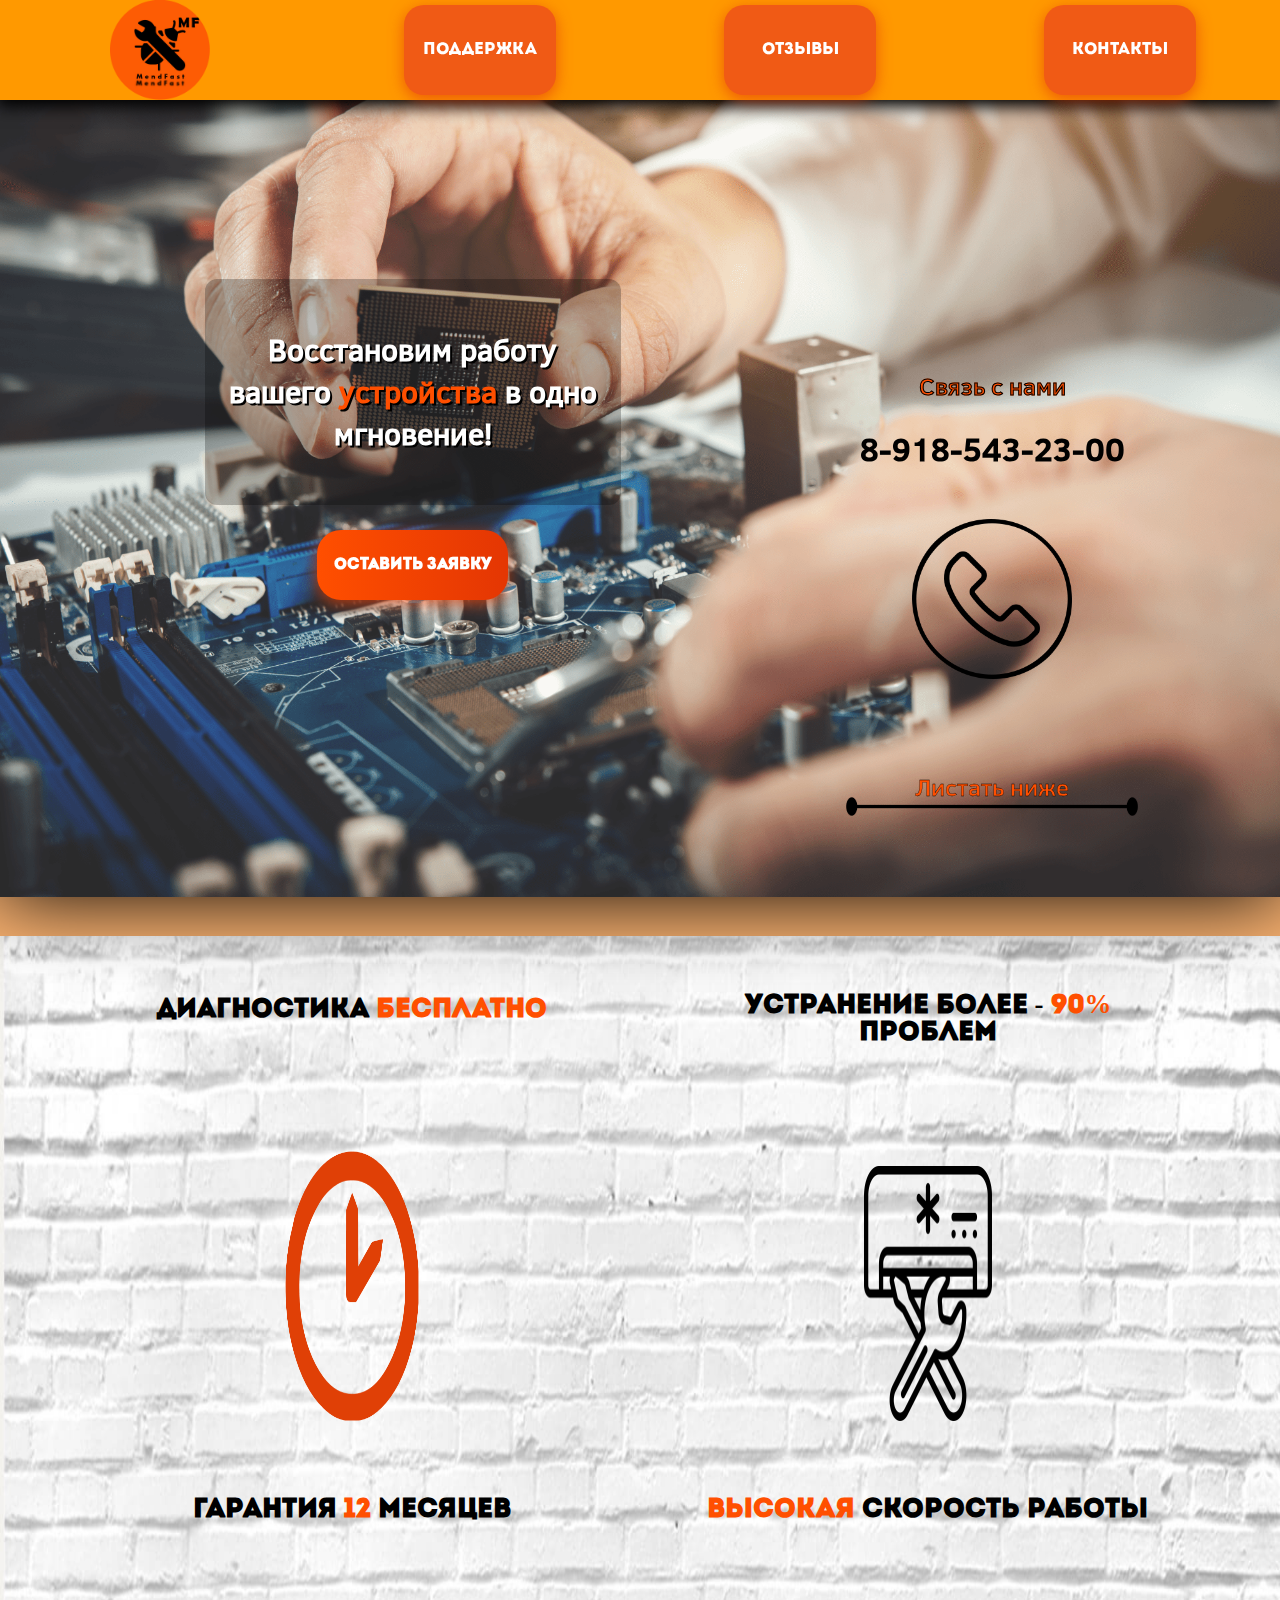
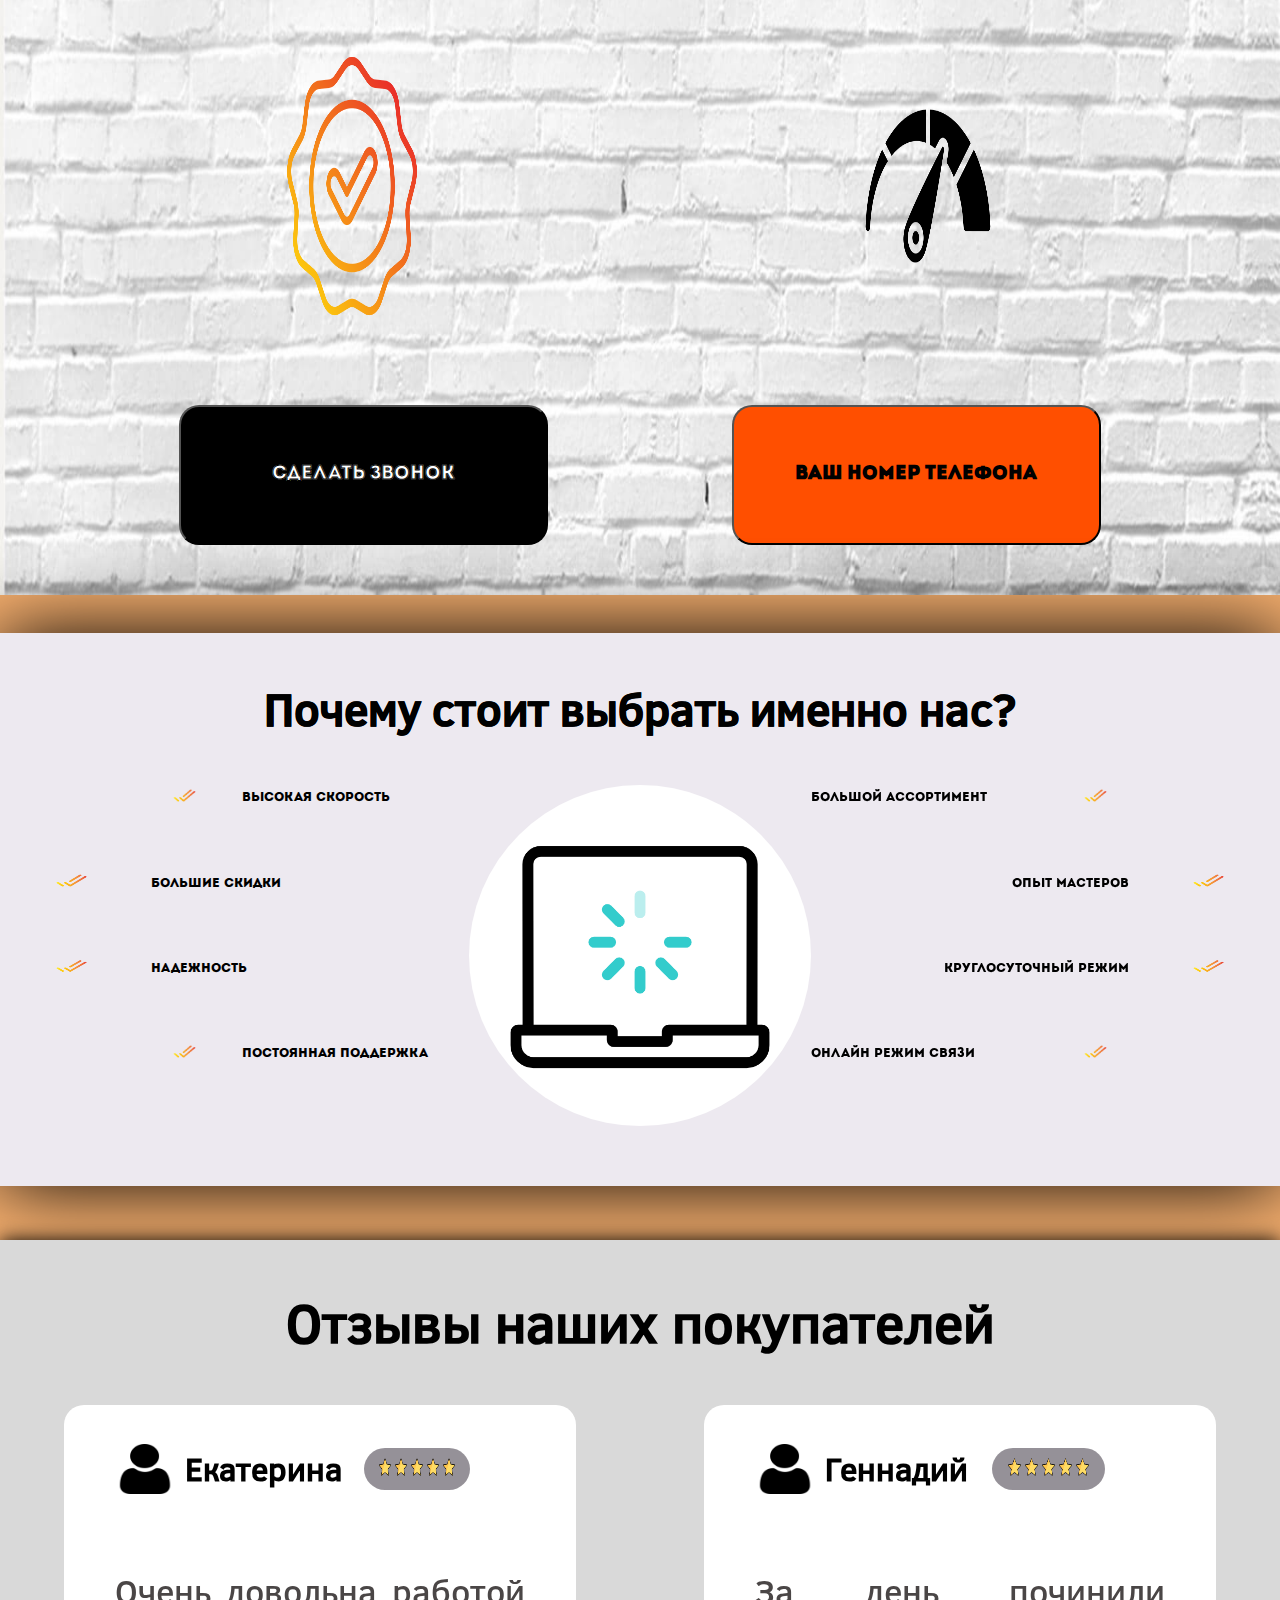
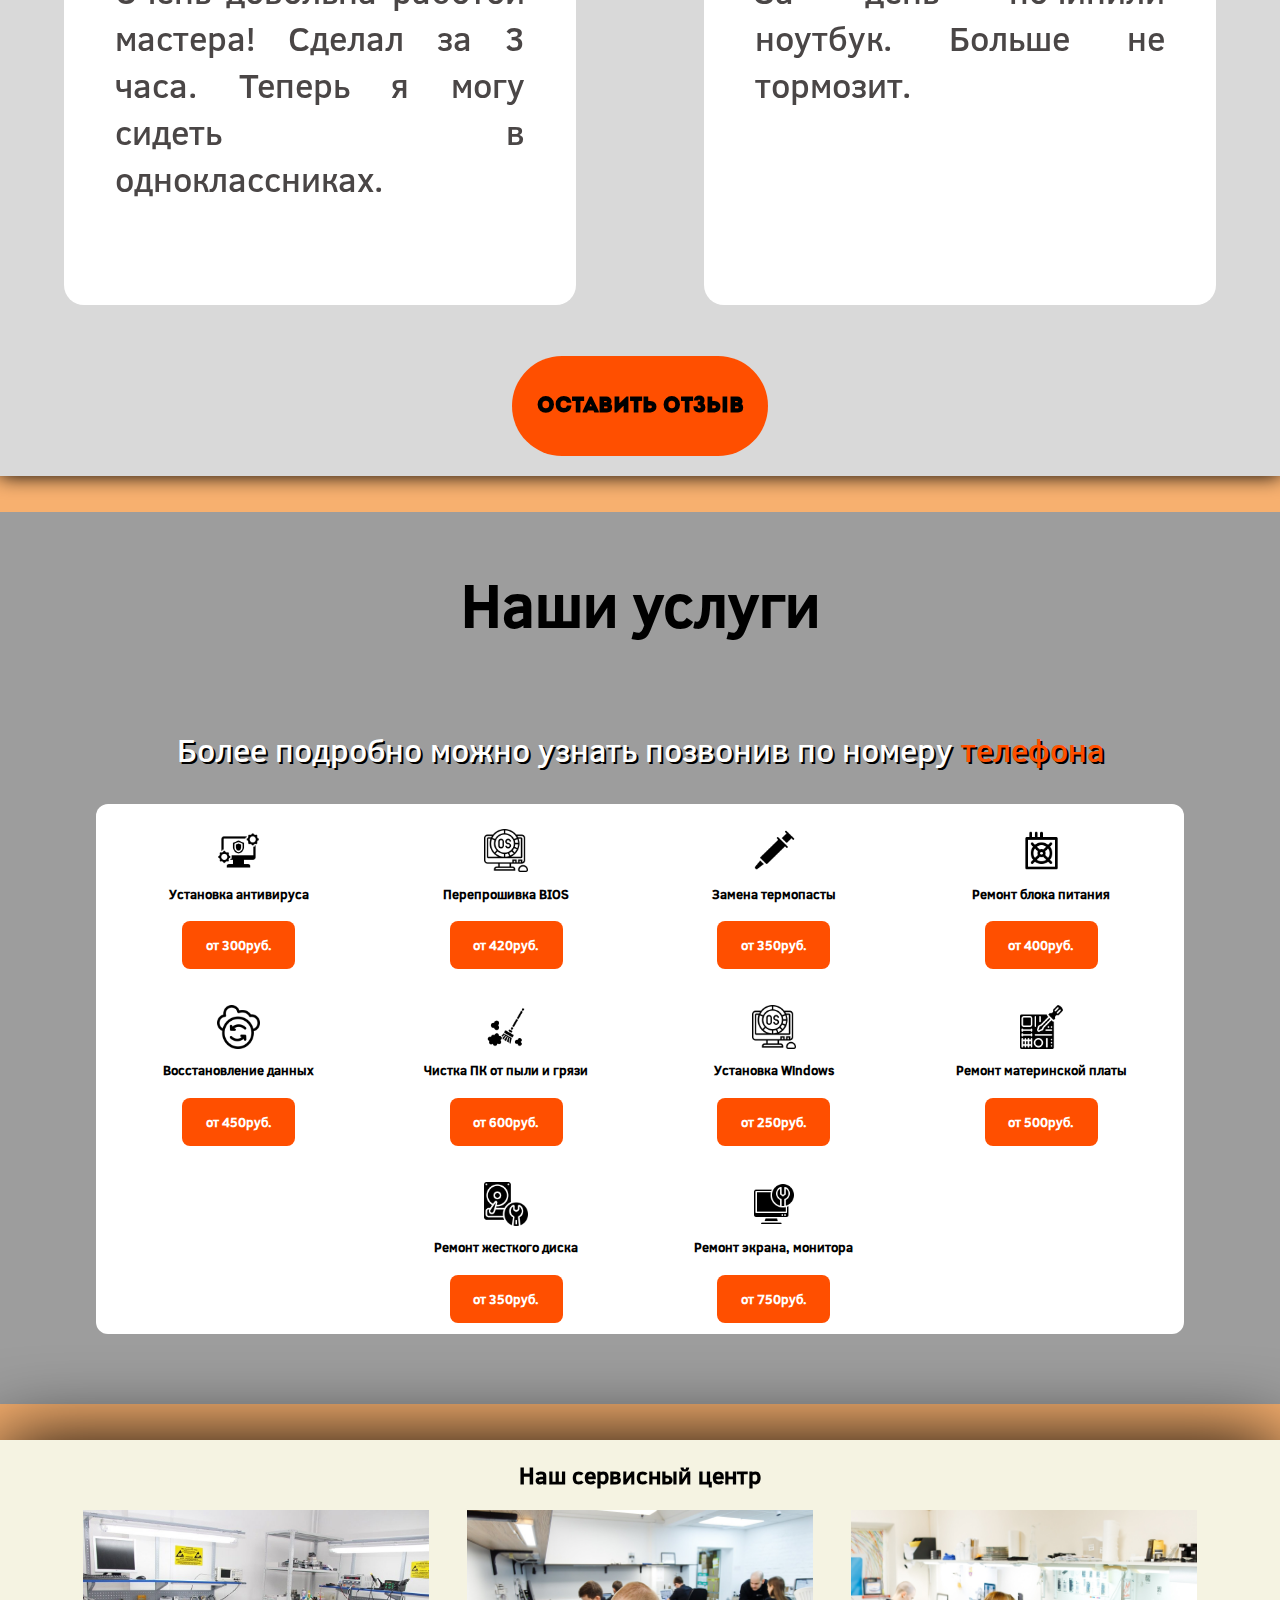
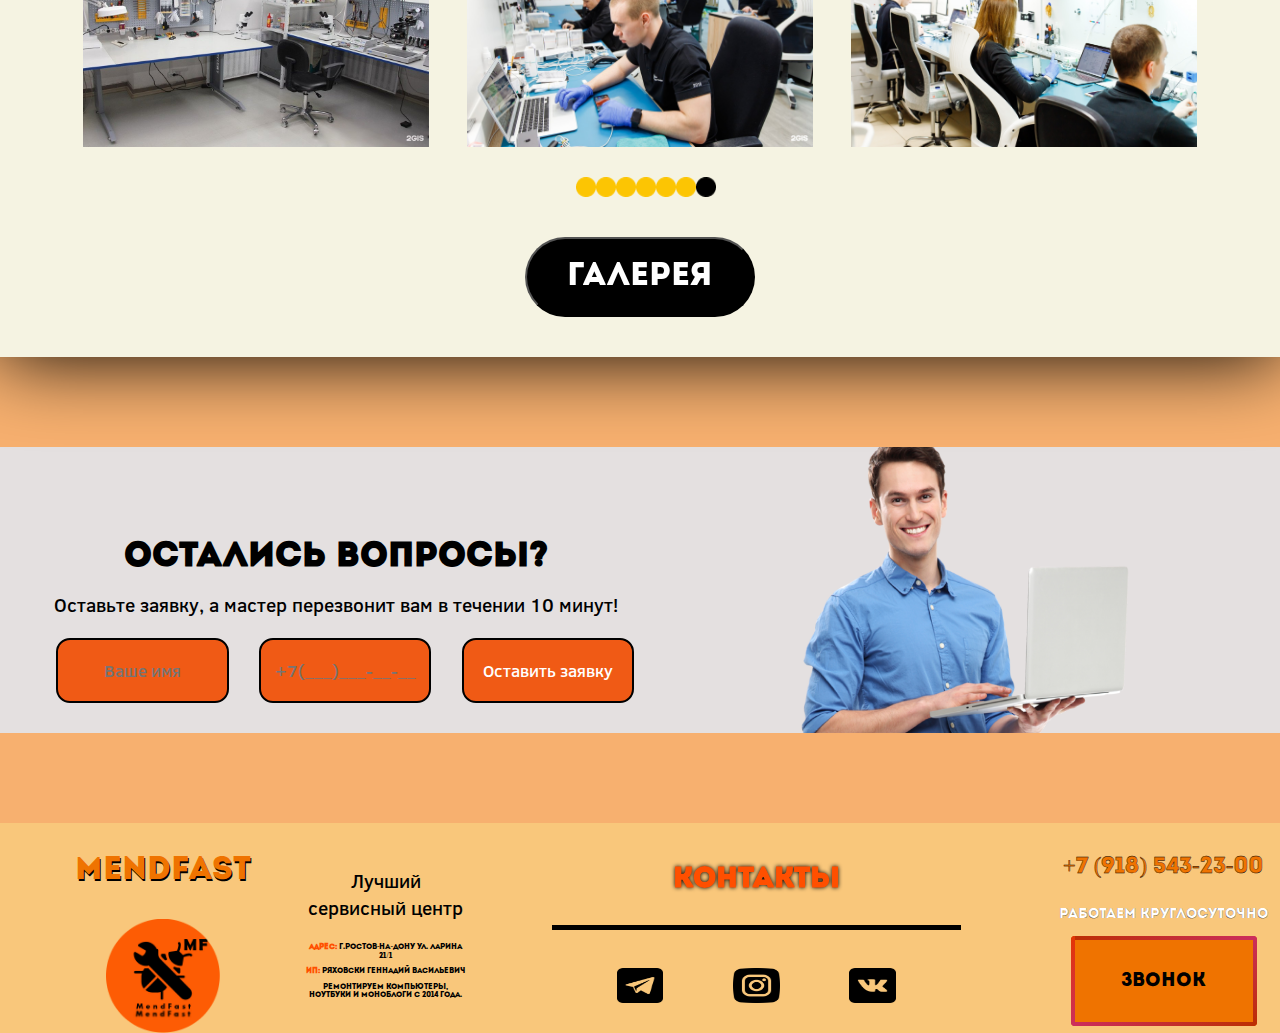
==== commit 9e3d0f7f: "Переработал 2 слайда. Исправил баги." ====
--- a/index.html
+++ b/index.html
@@ -101,60 +101,75 @@
                             <p style=" font-family: 'Abebas'; color: black;font-weight: bold;text-decoration: none;font-size: 45px;">Почему стоит выбрать именно нас?</p>
                         </div>
                         <div class="recomend__main">
-                            <div class="recomend_block">
-                                <div class="recomend_block__image">
-                                    <img src="images/free-icon-approve-sign-9247606.png" width="50%" height="90%">
-                                </div>
-                                <div class="recomend_block__head">
-                                    <h2 class="text_style_main_three">Надежность</h2>
-                                </div>
-                                <div class="recomend_block__text">
-                                    <p class="text_style_main_two">Количество гарантийных обращей</p>
-                                </div>
-                                <div class="recomend_block__image_two">
-                                    <img src="images/free-icon-high-quality-5733242.png" width="100%" height="60%">
-                                </div>
-                            </div>
-                            <div class="recomend_block">
-                                <div class="recomend_block__image">
-                                    <img src="images/free-icon-approve-sign-9247606.png" width="50%" height="90%">
-                                </div>
-                                <div class="recomend_block__head">
-                                    <h2 class="text_style_main_three">Скорость</h2>
-                                </div>
-                                <div class="recomend_block__text">
-                                    <p class="text_style_main_two">Наша скорость работы выше чем у конкурентов на 25%</p>
-                                </div>
-                                <div class="recomend_block__image_two">
-                                    <img src="images/free-icon-high-quality-5733242.png" width="100%" height="60%">
-                                </div>
-                            </div>
-                            <div class="recomend_block">
-                                <div class="recomend_block__image">
-                                    <img src="images/free-icon-approve-sign-9247606.png" width="50%" height="90%">
-                                </div>
-                                <div class="recomend_block__head">
-                                    <h2 class="text_style_main_three">Цены</h2>
-                                </div>
-                                <div class="recomend_block__text">
-                                    <p class="text_style_main_two">Цены ниже рыночных 18%</p>
-                                </div>
-                                <div class="recomend_block__image_two">
-                                    <img src="images/free-icon-high-quality-5733242.png" width="100%" height="60%">
-                                </div>
-                            </div>
-                            <div class="recomend_block">
-                                <div class="recomend_block__image">
-                                    <img src="images/free-icon-approve-sign-9247606.png" width="50%" height="90%">
-                                </div>
-                                <div class="recomend_block__head">
-                                    <h2 class="text_style_main_three">Услуги</h2>
-                                </div>
-                                <div class="recomend_block__text">
-                                    <p class="text_style_main_two">Большое количество услуг</p>
-                                </div>
-                                <div class="recomend_block__image_two">
-                                    <img src="images/free-icon-high-quality-5733242.png" width="100%" height="60%">
+                            <div class="recomend_main__text-left">
+                                <div class="text-left">
+                                    <div class="text-left_img">
+                                        <img src="images/free-icon-check-mark-10728588.png" alt="Галочка">
+                                    </div>
+                                    <div class="text-left_text">
+                                        <p>Высокая скорость</p>
+                                    </div>
+                                </div>
+                                <div class="text-left" style="margin-left: -40%;">
+                                    <div class="text-left_img">
+                                        <img src="images/free-icon-check-mark-10728588.png" alt="Галочка">
+                                    </div>
+                                    <div class="text-left_text">
+                                        <p>Большие скидки</p>
+                                    </div>
+                                </div>
+                                <div class="text-left" style="margin-left: -40%;">
+                                    <div class="text-left_img">
+                                        <img src="images/free-icon-check-mark-10728588.png" alt="Галочка">
+                                    </div>
+                                    <div class="text-left_text">
+                                        <p>Надежность</p>
+                                    </div>
+                                </div>
+                                <div class="text-left">
+                                    <div class="text-left_img">
+                                        <img src="images/free-icon-check-mark-10728588.png" alt="Галочка">
+                                    </div>
+                                    <div class="text-left_text">
+                                        <p>Постоянная поддержка</p>
+                                    </div>
+                                </div>
+                            </div>
+                            <div class="recomend_main__img">
+                                <img src="images/free-animated-icon-slow-8722702.gif" alt="Ноутбук" style="border-radius: 400px;" width="100%" height="100%">
+                            </div>
+                            <div class="recomend_main__text-right">
+                                <div class="text-left">
+                                    <div class="text-left_text">
+                                        <p>Большой ассортимент</p>
+                                    </div>
+                                    <div class="text-left_img">
+                                        <img src="images/free-icon-check-mark-10728588.png" alt="Галочка">
+                                    </div>
+                                </div>
+                                <div class="text-left" style="margin-right: -40%;">
+                                    <div class="text-left_text" style="display: flex; justify-content: flex-end;">
+                                        <p>Опыт мастеров</p>
+                                    </div>
+                                    <div class="text-left_img">
+                                        <img src="images/free-icon-check-mark-10728588.png" alt="Галочка">
+                                    </div>
+                                </div>
+                                <div class="text-left" style="margin-right: -40%;">
+                                    <div class="text-left_text" style="display: flex; justify-content: flex-end;">
+                                        <p>Круглосуточный режим</p>
+                                    </div>
+                                    <div class="text-left_img">
+                                        <img src="images/free-icon-check-mark-10728588.png" alt="Галочка">
+                                    </div>
+                                </div>
+                                <div class="text-left">
+                                    <div class="text-left_text">
+                                        <p>Онлайн режим связи</p>
+                                    </div>
+                                    <div class="text-left_img">
+                                        <img src="images/free-icon-check-mark-10728588.png" alt="Галочка">
+                                    </div>
                                 </div>
                             </div>
                         </div>
@@ -405,34 +420,37 @@
                         <div class="footer_first__left">
                             <div class="footer_first_logo">
                                 <p class="text_footer">MendFast</p>
-                            </div>
-                            <div class="footer_first_line">
-                                <img src="images/Line 3.png" width="4px" height="180px">
+                                <img src="images/icons/logoza_ru_2_kopia_2.png" width="40%" height="40%">
                             </div>
                             <div class="footer_first_text">
                                 <p>Лучший сервисный центр</p>
+                                <p class="footer_frist_text__p"><span style="color:#FF4F00; font-weight: bold;">Адрес:</span> г.Ростов-на-Дону ул. Ларина 21/1</p>
+                                <p class="footer_frist_text__p"><span style="color:#FF4F00; font-weight: bold;">ИП:</span> Ряховски Геннадий Васильевич</p>
+                                <p class="footer_frist_text__p">Ремонтируем компьютеры, ноутбуки и моноблоги с 2014 года.</p>
                             </div>
                         </div>
                         <div class="footer_first__center">
                             <div class="footer_first_center_information">
-                                <div class="first_inform__header">
-                                    <p>8-918-543-23-00</p>
-                                </div>
-                                <div class="first_inform__line">
-                                    <img src="images/Line 2.png" width="80%">
-                                </div>
-                                <div class="first_inform__text">
-                                    <p>Время работы</p>
-                                </div>
-                                <div class="first_inform__time">
-                                    <p>8:30 - 21:00</p>
-                                </div>
-                                <div class="first_inform__time">
-                                    <p>ПН - ПТ</p>
+                                <div class="first_center_block">
+                                    <div class="first_center_block__header">
+                                        <h2>Контакты</h2>
+                                    </div>
+                                    <hr width="70%" color="black" style="height: 3px; background-color: black;">
+                                    <div class="first_center_block__img">
+                                        <img src="images/free-icon-telegram-3536705.png" alt="Telegram">
+                                        <img src="images/free-icon-instagram-3938052.png" alt="Instagram">
+                                        <img src="images/free-icon-vkontakte-3536628.png" alt="Vkontakte">
+                                    </div>
                                 </div>
                             </div>
                         </div>
                         <div class="footer_first__right">
+                            <div class="first_inform__header">
+                                <p>+7 (918) 543-23-00</p>
+                            </div>
+                            <div class="first_inform__text">
+                                <p>Работаем круглосуточно</p>
+                            </div>
                             <div class="footer_first_button">
                                 <button class="butt">
                                     <span></span>
--- a/css/style.css
+++ b/css/style.css
@@ -346,76 +346,56 @@
     color: #FCC503;
     text-align: center;
     margin-top: 10px;
-    width: 100%;
+    width: 80%;
     -webkit-text-stroke: 0.2px black;
     font-weight: bold;
+    margin: auto;
+}
+
+.recomend_main__text-left{
+    display: grid;
+    grid-template-columns: 1fr;
+}
+
+.recomend_main__text-right{
+    display: grid;
+    grid-template-columns: 1fr;
+}
+
+.text-left{
+    display: flex;
+    flex-direction: row;
+}
+
+.text-left_img{
+    width: 20%;
+    height: 30%;
+    text-align: center;
+    margin-right: 10%;
+    margin-left: 10%;
+}
+
+.text-left_text{
+    font-family: 'Maler';
+    font-size: 1vw;
+    text-align: center;
+    display: flex;
+    justify-content: flex-start;
+    align-items: center;
+    height: 30%;
+    width: 100%;
+}
+
+.text-left_img > img{
+    width: 55%;
+    height: 80%;
 }
 
 .recomend__main{
     width: 80%;
     margin: auto;
-    display: flex;
-    flex-direction: row;
-    justify-content: space-between;
-    align-items: center;
-    flex-wrap: wrap;
-}
-
-.recomend_block{
-    width: 20%;
-    background-color: white;
-    border-radius: 100px;
-    padding-bottom: 30px;
-    padding-top: 30px;
-    align-items: center;
-    justify-content: center;
-    display: flex;
-    flex-direction: row;
-    height: 650px;
-    align-self: center;
-    align-content: center;
-    flex-wrap: wrap;
-    min-height: 650px;
-    max-height: auto;
-}
-
-.recomend_block__image{
-    text-align: center;
-    display: flex;
-    justify-content: center;
-    align-items: center;
-    align-self: center;
-    align-content: center;
-    width: 100%;
-    margin: auto;
-    height: 20%;
-}
-
-.recomend_block__image_two{
-    width: 50%;
-    margin: auto;
-    display: flex;
-    justify-content: center;
-}
-
-
-.recomend_block__head{
-    text-align: center;
-    font-size: 40px;
-    width: 100%;
-}
-
-.recomend_block__text{
-    display: flex;
-    justify-content: center;
-    align-items: center;
-    text-align: center;
-    color:#FCC503;
-    font-size: 27px;
-    -webkit-text-stroke: 0.1px black;
-    width: 100%;
-    height: 30%;
-    margin-bottom: 4%;
+    display: grid;
+    grid-template-columns: repeat(3, 1fr);
 }
 
 .main_block_three{
@@ -432,26 +412,24 @@
 }
 
 .three_block__header{
-    text-align: center;    
+    text-align: center;
 }
 
 .three_block__content{
     display: flex;
     flex-direction: row;
     flex-wrap: wrap;
-    justify-content: center;
+    justify-content: space-around;
 }
 
 .block_otziv{
-    margin-right: 90px;
     background-color: #FFFFFF;
     border-radius: 20px;
     width: 40%;
-    height: 420px;
+    height: 500px;
 }
 
 .block_otziv_user_icon{
-    width: 50%;
     height: auto;
     display: grid;
     grid-template-columns: repeat(2, 1fr);
@@ -461,11 +439,10 @@
 
 .user_icon__img{
     width: 50%;
-    padding: 10px;
 }
 .user_icon__img > img{
     width: 60px;
-    height: 40px;
+    height: 50px;
 }
 
 .user_icon__text{
@@ -478,11 +455,11 @@
 
 .block_otziv__header{
     width: 80%;
-    display: flex;
-    margin: auto;
-    flex-direction: row;
-    align-items: center;
-    justify-content: space-between;
+    display: grid;
+    grid-template-columns: repeat(3, 1fr);
+    margin: auto;
+    align-items: center;
+    justify-items: center;
     flex-wrap: wrap;
 }
 
@@ -491,9 +468,9 @@
     border-radius: 24px;
     padding: 10px;
     text-align: center;
-    max-width: 30%;
+    width: 100%;
     height: auto;
-    padding: 10px;
+    margin-left: 50%;
 }
 
 .block_otziv__main{
@@ -515,7 +492,6 @@
     height: 100px;
     margin: auto;
     background-color: #FF4F00;
-    font-size: 40px;
     font-weight: bold;
     font-family: "Maler";
     border: none;
@@ -721,8 +697,12 @@
 .footer_first__right{
     height: 100%;
     display: grid;
-    justify-content: center;
+    grid-template-columns: 1fr;
     width: 20%;
+    justify-items: center;
+    align-content: center;
+    align-items: center;
+    justify-content: center;
 }
 
 .footer_first_center_information{
@@ -730,6 +710,35 @@
     grid-template-columns: 1fr;
     width: 100%;
     height: 100%;
+}
+
+.first_center_block{
+    display: grid;
+    grid-template-columns: 1fr;
+    justify-content: center;
+    align-items: center;
+}
+
+.first_center_block__header{
+    font-size: 1.5vw;
+    color:#FF4F00;
+    filter: drop-shadow(0 0 2px black);
+    font-family: 'Maler';
+}
+
+.first_center_block__img{
+    display: grid;
+    padding-top: 30px;
+    grid-template-columns: repeat(3, 1fr);
+    width: 60%;
+    margin: auto;
+    justify-items: center;
+    align-content: center;
+}
+
+.first_center_block__img > img{
+    width: 40%;
+    height: 75%;
 }
 
 .footer_first_logo{
@@ -738,6 +747,7 @@
     display: flex;
     justify-content: center;
     align-items: center;
+    flex-direction: column;
 }
 
 
@@ -747,15 +757,16 @@
 }
 
 .first_inform__header{
-    font-size: 2.8vw;
-    color:#d24504;
-    -webkit-text-stroke: 0.2px black;
+    font-size: 1.8vw;
+    color:#EF7300;
+    font-family: 'Maler';
+    -webkit-text-stroke: 0.35px black;
 }
 
 .first_inform__text{
     margin-top: -4%;
-    font-size: 1.8vw;
-    color:#f05a15;
+    font-size: 1.1vw;
+    color:#ffffff;
     -webkit-text-stroke: 0.2px black;
     font-family: 'Maler';
 }
@@ -768,18 +779,22 @@
 }
 
 .footer_first_button{
-    width: 100%;
-    margin: auto;
+    width: 80%;
 }
 
 .footer_first_button > button{
-    width: 150%;
+    width: 100%;
     height: 90px;
     border: #FCC503;
-    background-color: #FCC503;
+    background-color: #EF7300;
     color: black;
     font-size: 1.5vw;
     border-radius: 4px;
+}
+
+.footer_frist_text__p{
+    font-size: 0.6vw;
+    font-family: 'Maler';
 }
 
 
--- a/css/animation.css
+++ b/css/animation.css
@@ -61,6 +61,16 @@
         transform: translateY(-100%)
     }
 }
+
+@keyframes button_buy{
+    0%{
+        width: 80%;
+    }
+    100%{
+        width: 90%;
+    }
+}
+
 .button_center{
     height: 70px;
     font-size: 16px;
@@ -157,3 +167,7 @@
     background: linear-gradient(to top, #cc2d5d, #e43603);
     animation: line4 3s infinite;
 }
+
+.five-element-button:hover{
+    animation: button_buy 1s infinite;
+}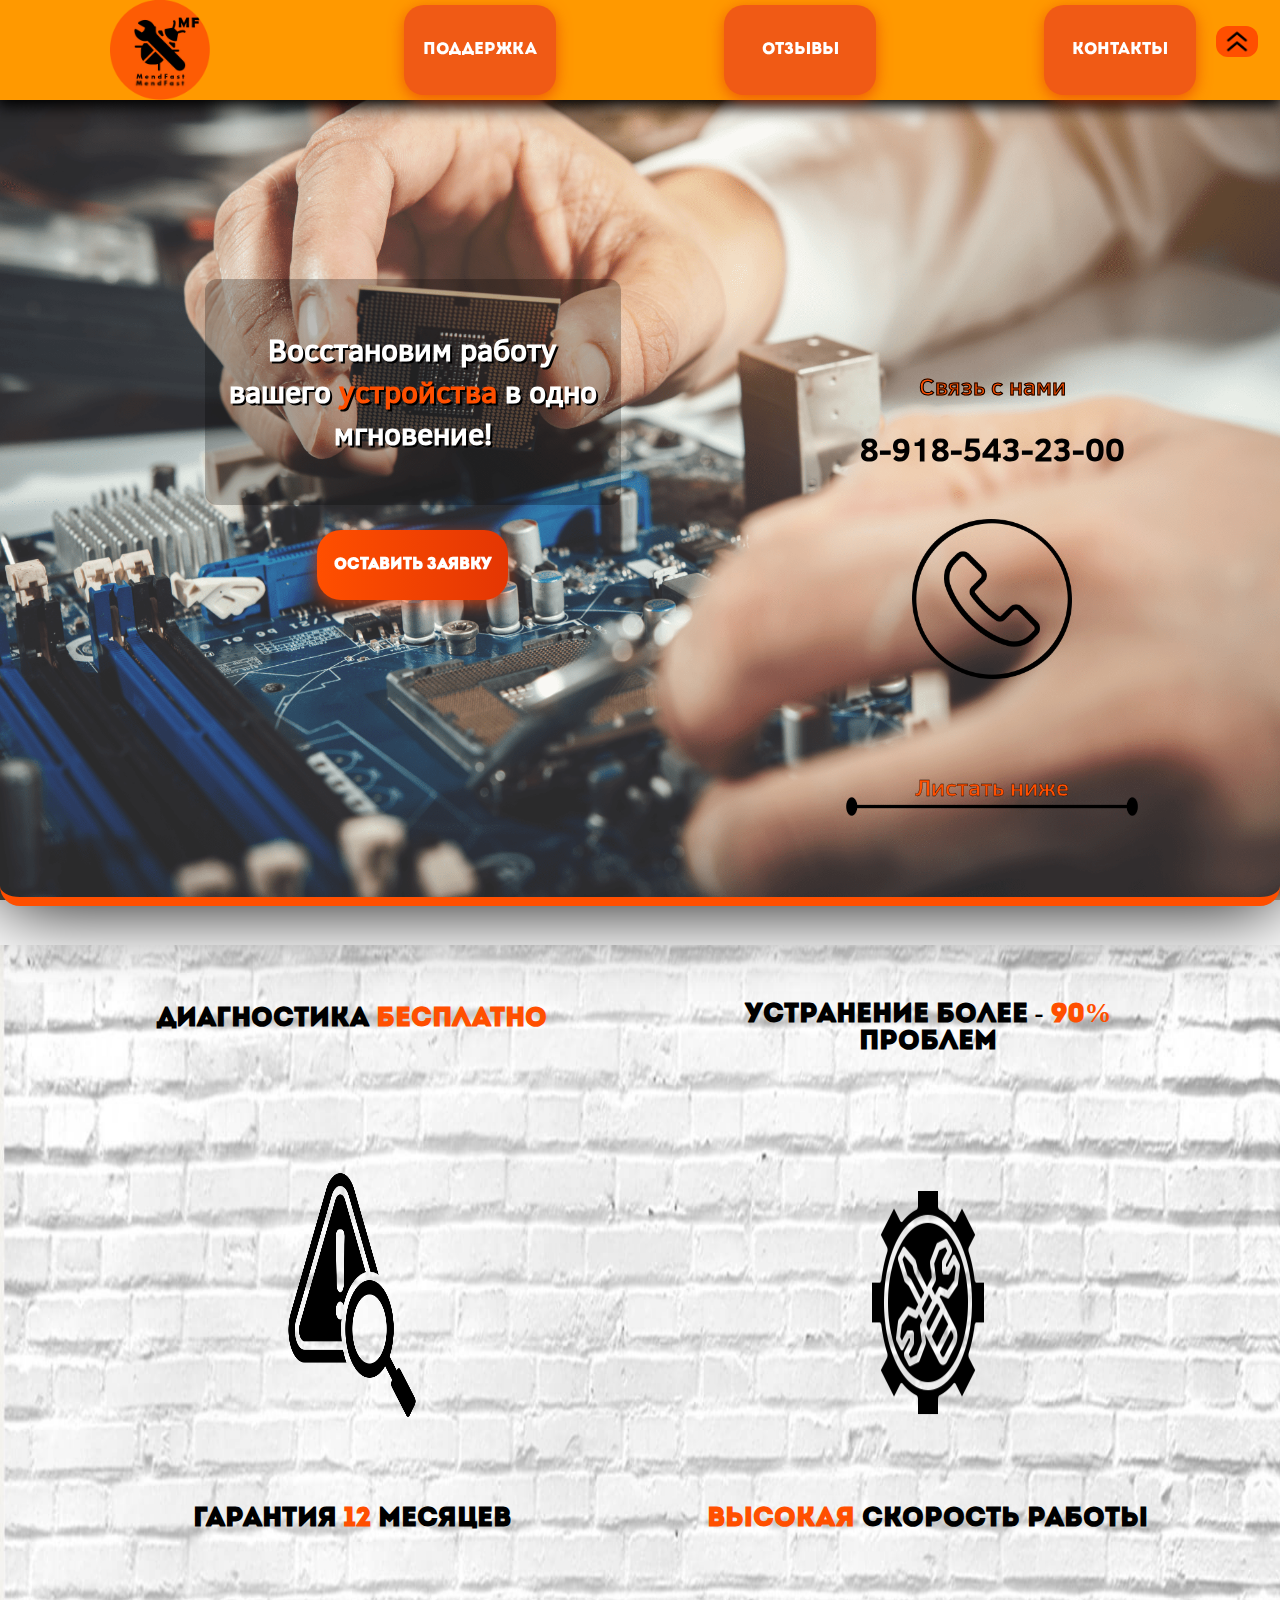
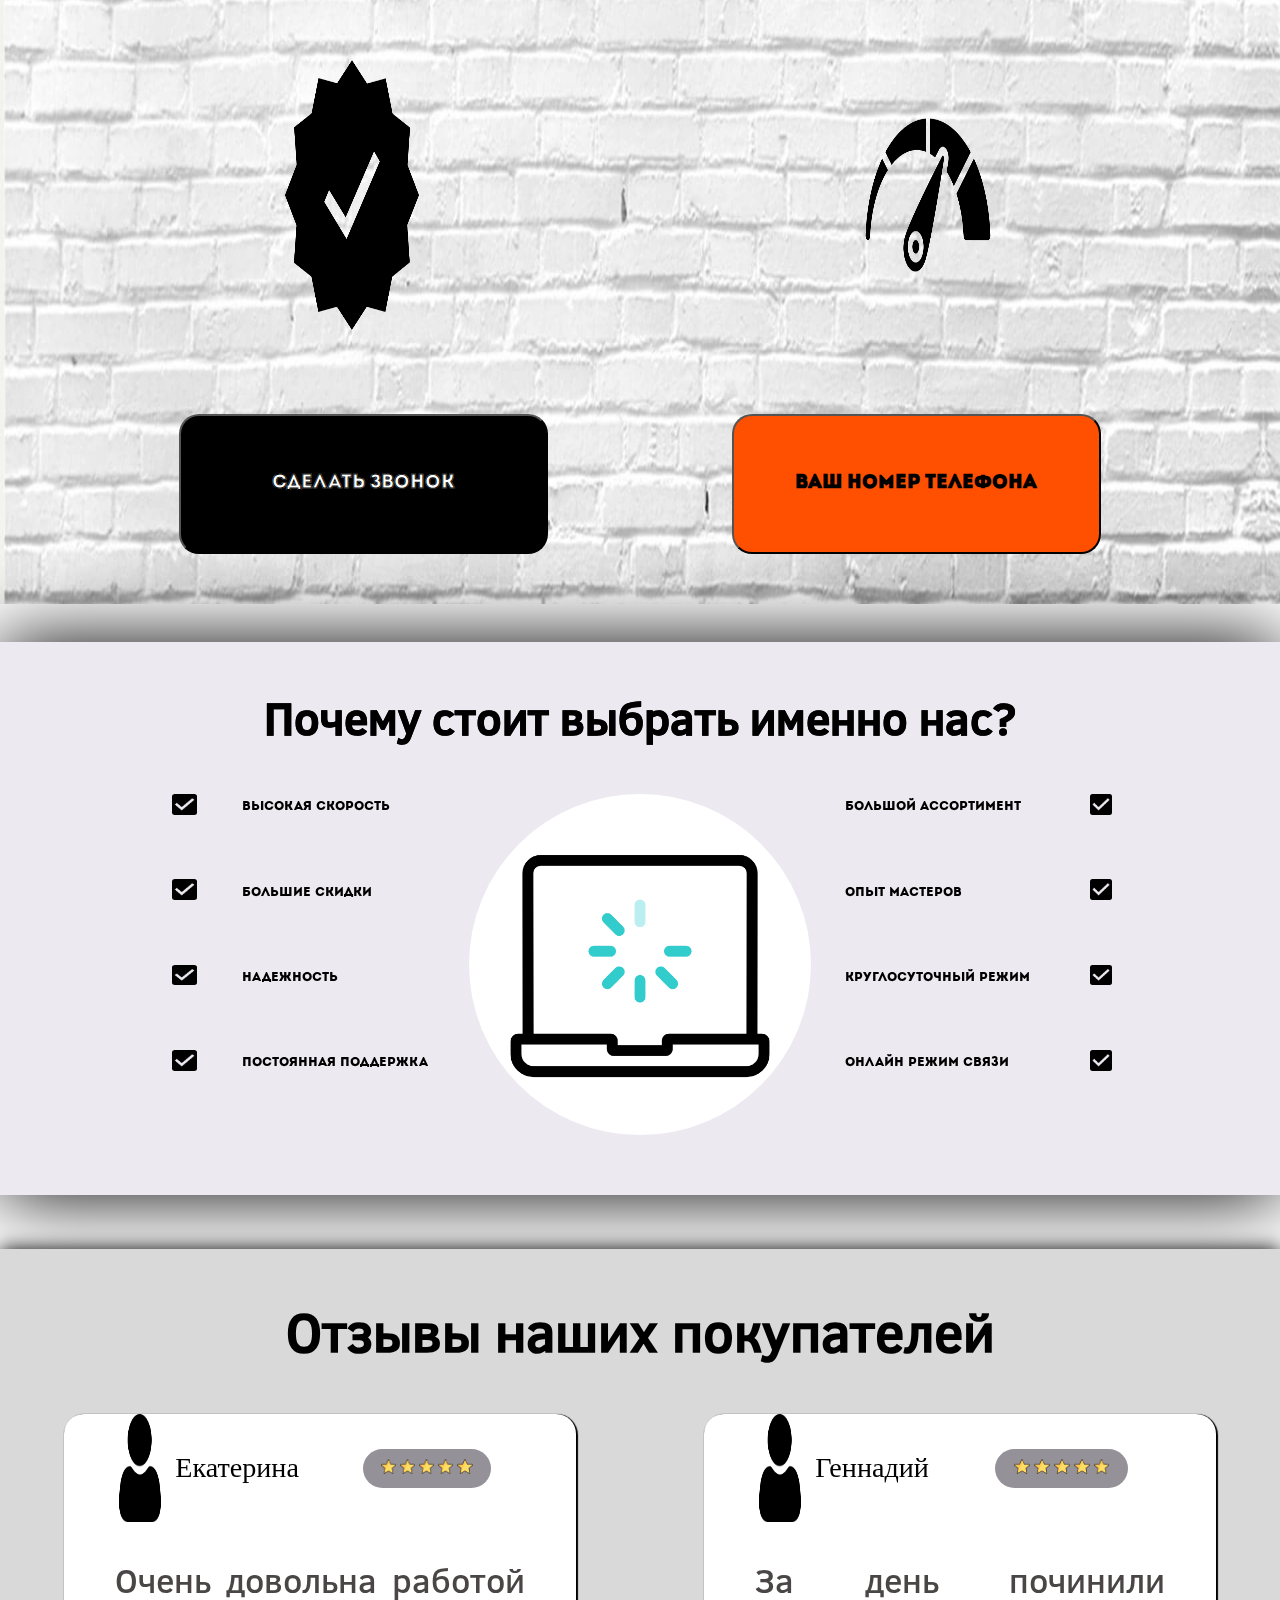
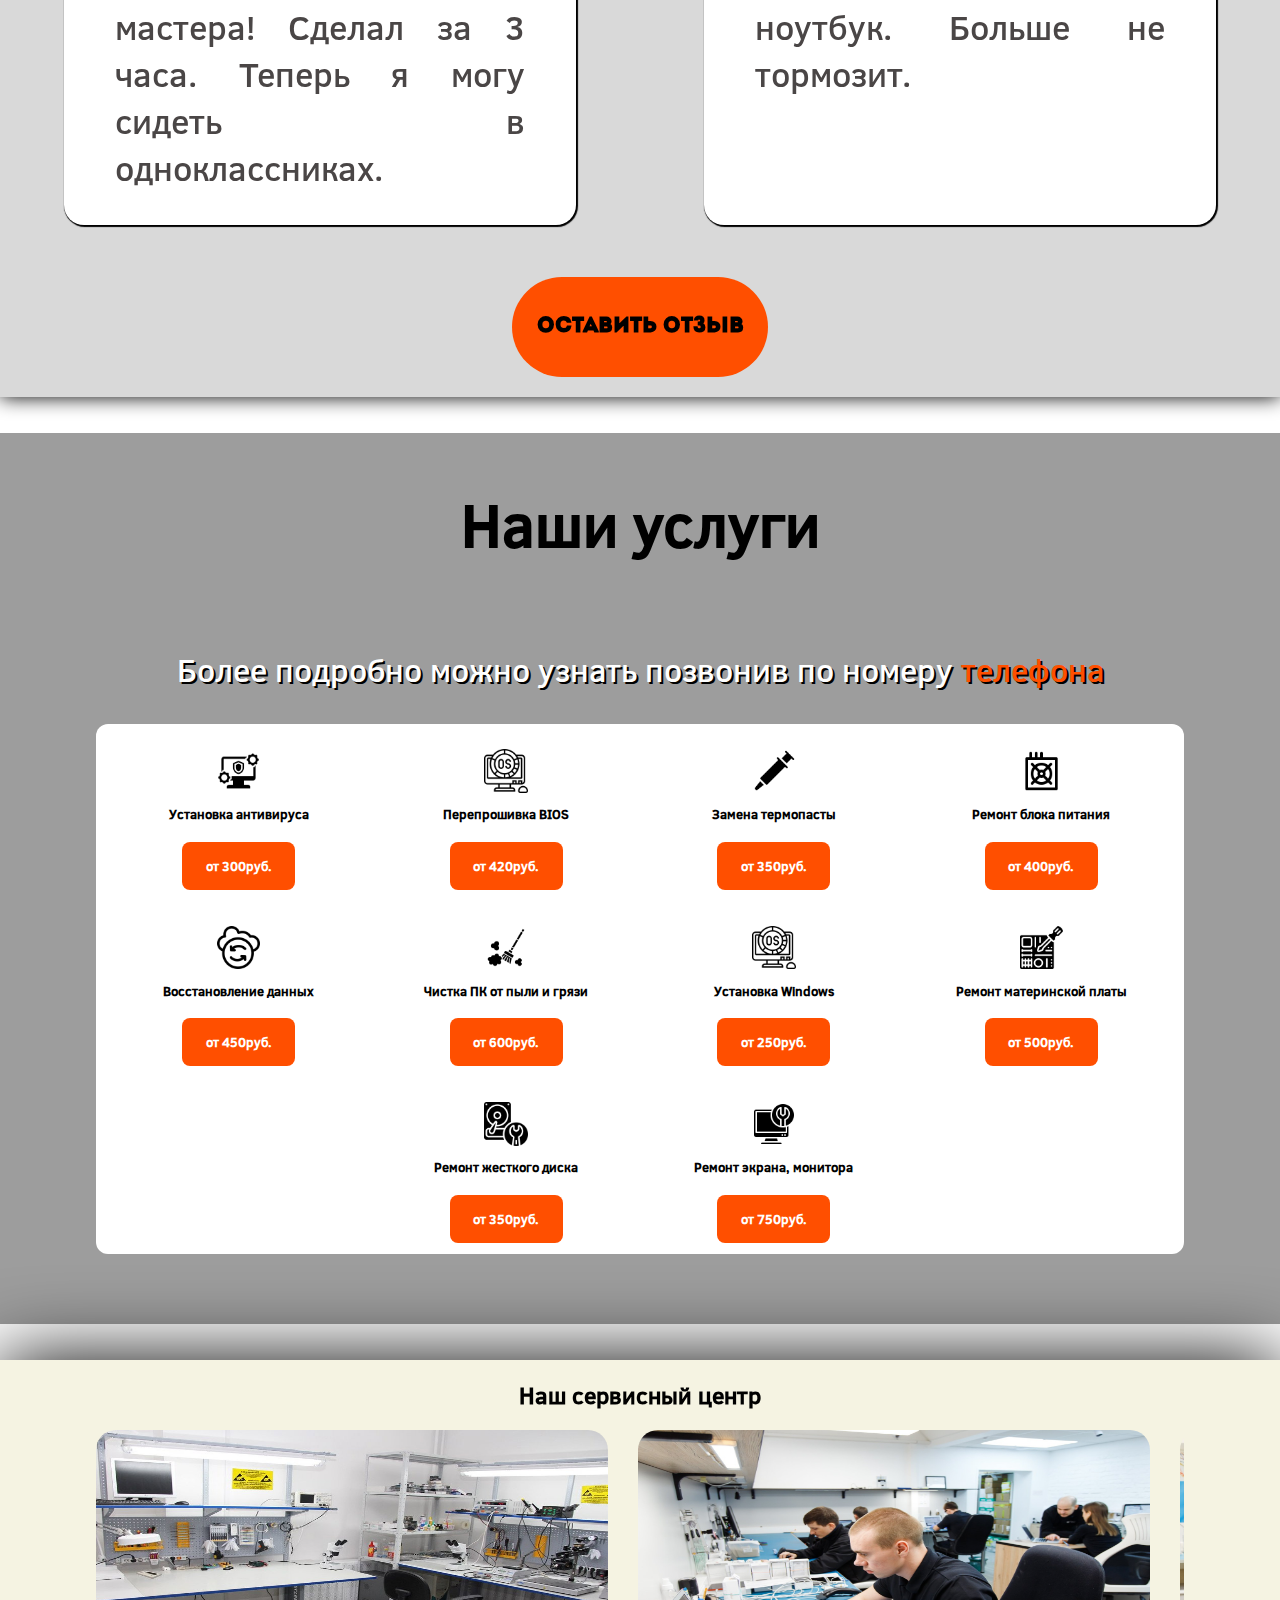
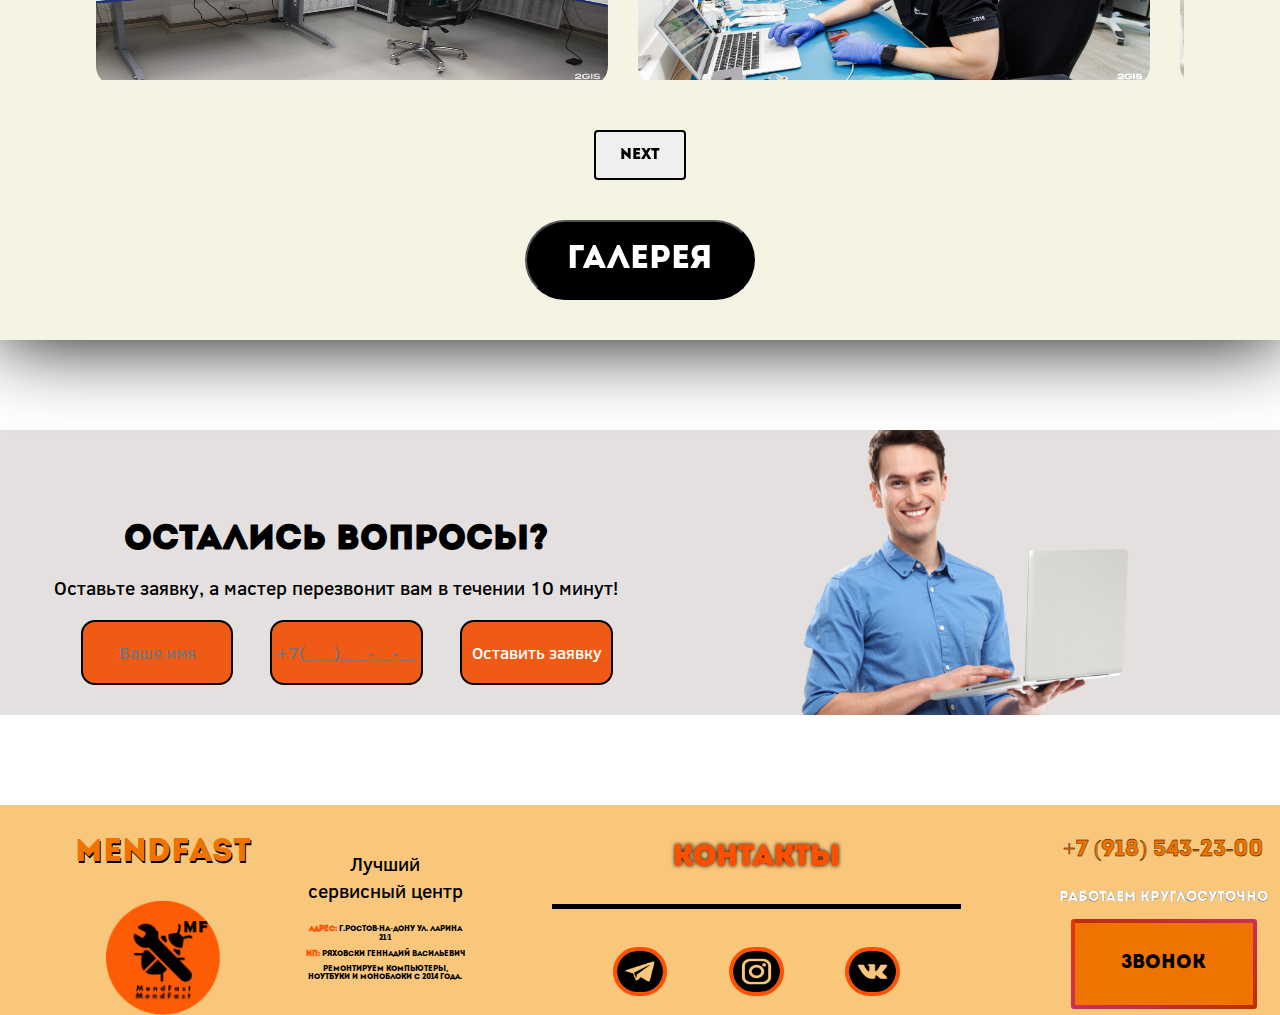
==== commit 460576ef: "fix" ====
--- a/index.html
+++ b/index.html
@@ -7,8 +7,15 @@
             <link rel="stylesheet" href="css/animation.css">
         </head>
         <body>
+            <div class="main_block__next" style="position: fixed; margin-left: 95%; margin-top: 2%;">
+                <button>
+                    <a href="#header">
+                        <img src="images/free-icon-up-arrow-2626996.png" alt="UP" width="100%" height="100%">
+                    </a>
+                </button>
+            </div>
             <div class="main_block">
-                <header>
+                <header id="header">
                     <div class="main-header">
                         <div class="main-header__block">
                             <div class="main-header__block_img">
@@ -63,7 +70,7 @@
                                     <p class="text_style_main_three">Диагностика <span style="color:#FF4F00">бесплатно</span></p>
                                 </div>
                                 <div class="object_answer__image">
-                                    <img src="images/pngegg.png" alt="Значок" width="50%" height="90%">
+                                    <img src="images/free-icon-diagnosis-6014110.png" alt="Значок" width="50%" height="90%">
                                 </div>
                             </div>
                             <div class="object_answer">
@@ -71,7 +78,7 @@
                                     <p class="text_style_main_three">Устранение более - <span style="color:#FF4F00">90%</span> проблем</p>
                                 </div>
                                 <div class="object_answer__image">
-                                    <img src="images/free-icon-repair-4772031.png" alt="Значок" width="50%" height="90%">
+                                    <img src="images/free-icon-repair-4838707.png" alt="Значок" width="50%" height="90%">
                                 </div>
                             </div>
                             <div class="object_answer">
@@ -79,7 +86,7 @@
                                     <p class="text_style_main_three">Гарантия <span style="color:#FF4F00">12</span> месяцев</p>
                                 </div>
                                 <div class="object_answer__image">
-                                    <img src="images/free-icon-high-quality-5733242.png" alt="Значок" width="50%" height="90%">
+                                    <img src="images/free-icon-guarantee-711982.png" alt="Значок" width="50%" height="90%">
                                 </div>
                             </div>
                             <div class="object_answer">
@@ -104,23 +111,23 @@
                             <div class="recomend_main__text-left">
                                 <div class="text-left">
                                     <div class="text-left_img">
-                                        <img src="images/free-icon-check-mark-10728588.png" alt="Галочка">
+                                        <img src="images/free-icon-black-check-box-with-white-check-61141.png" alt="Галочка">
                                     </div>
                                     <div class="text-left_text">
                                         <p>Высокая скорость</p>
                                     </div>
                                 </div>
-                                <div class="text-left" style="margin-left: -40%;">
-                                    <div class="text-left_img">
-                                        <img src="images/free-icon-check-mark-10728588.png" alt="Галочка">
+                                <div class="text-left">
+                                    <div class="text-left_img">
+                                        <img src="images/free-icon-black-check-box-with-white-check-61141.png" alt="Галочка">
                                     </div>
                                     <div class="text-left_text">
                                         <p>Большие скидки</p>
                                     </div>
                                 </div>
-                                <div class="text-left" style="margin-left: -40%;">
-                                    <div class="text-left_img">
-                                        <img src="images/free-icon-check-mark-10728588.png" alt="Галочка">
+                                <div class="text-left">
+                                    <div class="text-left_img">
+                                        <img src="images/free-icon-black-check-box-with-white-check-61141.png" alt="Галочка">
                                     </div>
                                     <div class="text-left_text">
                                         <p>Надежность</p>
@@ -128,7 +135,7 @@
                                 </div>
                                 <div class="text-left">
                                     <div class="text-left_img">
-                                        <img src="images/free-icon-check-mark-10728588.png" alt="Галочка">
+                                        <img src="images/free-icon-black-check-box-with-white-check-61141.png" alt="Галочка">
                                     </div>
                                     <div class="text-left_text">
                                         <p>Постоянная поддержка</p>
@@ -138,29 +145,29 @@
                             <div class="recomend_main__img">
                                 <img src="images/free-animated-icon-slow-8722702.gif" alt="Ноутбук" style="border-radius: 400px;" width="100%" height="100%">
                             </div>
-                            <div class="recomend_main__text-right">
+                            <div class="recomend_main__text-right" style="margin-left: 10%;">
                                 <div class="text-left">
                                     <div class="text-left_text">
                                         <p>Большой ассортимент</p>
                                     </div>
                                     <div class="text-left_img">
-                                        <img src="images/free-icon-check-mark-10728588.png" alt="Галочка">
-                                    </div>
-                                </div>
-                                <div class="text-left" style="margin-right: -40%;">
-                                    <div class="text-left_text" style="display: flex; justify-content: flex-end;">
+                                        <img src="images/free-icon-black-check-box-with-white-check-61141.png" alt="Галочка">
+                                    </div>
+                                </div>
+                                <div class="text-left">
+                                    <div class="text-left_text">
                                         <p>Опыт мастеров</p>
                                     </div>
                                     <div class="text-left_img">
-                                        <img src="images/free-icon-check-mark-10728588.png" alt="Галочка">
-                                    </div>
-                                </div>
-                                <div class="text-left" style="margin-right: -40%;">
-                                    <div class="text-left_text" style="display: flex; justify-content: flex-end;">
+                                        <img src="images/free-icon-black-check-box-with-white-check-61141.png" alt="Галочка">
+                                    </div>
+                                </div>
+                                <div class="text-left">
+                                    <div class="text-left_text">
                                         <p>Круглосуточный режим</p>
                                     </div>
                                     <div class="text-left_img">
-                                        <img src="images/free-icon-check-mark-10728588.png" alt="Галочка">
+                                        <img src="images/free-icon-black-check-box-with-white-check-61141.png" alt="Галочка">
                                     </div>
                                 </div>
                                 <div class="text-left">
@@ -168,7 +175,7 @@
                                         <p>Онлайн режим связи</p>
                                     </div>
                                     <div class="text-left_img">
-                                        <img src="images/free-icon-check-mark-10728588.png" alt="Галочка">
+                                        <img src="images/free-icon-black-check-box-with-white-check-61141.png" alt="Галочка">
                                     </div>
                                 </div>
                             </div>
@@ -186,15 +193,17 @@
                                             <img src="images/free-icon-user-1077114.png" alt="Значок пользователя">
                                         </div>
                                         <div class="user_icon__text">
-                                            <p class="text_style_main_three">Екатерина</p>
-                                        </div>
-                                    </div>
-                                    <div class="block_otziv_stars">
-                                        <img src="images/free-icon-star-616655.png" width="14%" height="14%">
-                                        <img src="images/free-icon-star-616655.png" width="14%" height="14%">
-                                        <img src="images/free-icon-star-616655.png" width="14%" height="14%">
-                                        <img src="images/free-icon-star-616655.png" width="14%" height="14%">
-                                        <img src="images/free-icon-star-616655.png" width="14%" height="14%">
+                                            <p class="text_for_all">Екатерина</p>
+                                        </div>
+                                    </div>
+                                    <div class="block_otziv_star">
+                                        <div class="block_otziv_stars">
+                                            <img src="images/free-icon-star-616655.png" width="14%" height="14%">
+                                            <img src="images/free-icon-star-616655.png" width="14%" height="14%">
+                                            <img src="images/free-icon-star-616655.png" width="14%" height="14%">
+                                            <img src="images/free-icon-star-616655.png" width="14%" height="14%">
+                                            <img src="images/free-icon-star-616655.png" width="14%" height="14%">
+                                        </div>
                                     </div>
                                 </div>
                                 <div class="block_otziv__main">
@@ -208,15 +217,17 @@
                                             <img src="images/free-icon-user-1077114.png" alt="Значок пользователя">
                                         </div>
                                         <div class="user_icon__text">
-                                            <p class="text_style_main_three">Геннадий</p>
-                                        </div>
-                                    </div>
-                                    <div class="block_otziv_stars">
-                                        <img src="images/free-icon-star-616655.png" width="14%" height="14%">
-                                        <img src="images/free-icon-star-616655.png" width="14%" height="14%">
-                                        <img src="images/free-icon-star-616655.png" width="14%" height="14%">
-                                        <img src="images/free-icon-star-616655.png" width="14%" height="14%">
-                                        <img src="images/free-icon-star-616655.png" width="14%" height="14%">
+                                            <p class="text_for_all">Геннадий</p>
+                                        </div>
+                                    </div>
+                                    <div class="block_otziv_star">
+                                        <div class="block_otziv_stars">
+                                            <img src="images/free-icon-star-616655.png" width="14%" height="14%">
+                                            <img src="images/free-icon-star-616655.png" width="14%" height="14%">
+                                            <img src="images/free-icon-star-616655.png" width="14%" height="14%">
+                                            <img src="images/free-icon-star-616655.png" width="14%" height="14%">
+                                            <img src="images/free-icon-star-616655.png" width="14%" height="14%">
+                                        </div>
                                     </div>
                                 </div>
                                 <div class="block_otziv__main">
@@ -355,39 +366,24 @@
                             <div class="six_block__header">
                                 <h2 class="text_style_main_three">Наш сервисный центр</h2>
                             </div>
-                            <div class="six_block__img">
-                                <div class="img_block__six">
-                                    <img src="images/3940649691248361_4007.jpg" width="100%" height="100%" alt="Сервисный центр - картинка №1">
-                                </div>
-                                <div class="img_block__six">
-                                    <img src="images/3377699759092187_7529.jpg" width="100%" height="100%" alt="Сервисный центр - картинка №2">
-                                </div>
-                                <div class="img_block__six">
-                                    <img src="images/9NOb-02e3X4.jpg" width="100%" height="100%" alt="Сервисный центр - картинка №3">
+                            <div class="six_block_next_img">
+                                <div class="six_block__img">
+                                    <img src="images/3940649691248361_4007.jpg" width="512px" height="256px" alt="Сервисный центр - картинка №1">
+                                    <img src="images/3377699759092187_7529.jpg" width="512px" height="256px" alt="Сервисный центр - картинка №2">
+                                    <img src="images/9NOb-02e3X4.jpg" width="512px" height="256px" alt="Сервисный центр - картинка №3">
+                                    <img src="images/services/-4ZnhDtkl3jXe3-kKQEPCgWoCIEtPiBNZ6Wj3TImL8fEuevvxluNxhgI-v5_cqFFkhFaZFuDTOxEJ1-X8GYKxmhfNHav4j0e0AxFJqoA6lo.webp" width="512px" height="256px" alt="Сервисный центр - картинка №4">
+                                    <img src="images/services/1-9.jpg" width="512px" height="256px" alt="Сервисный центр - картинка №5">
+                                    <img src="images/services/607d4dd050848808587958.jpg" width="512px" height="256px" alt="Сервисный центр - картинка №6">
+                                    <img src="images/services/621989c6-2d35-46c6-a933-386b7f28c2b2.jpg" width="512px" height="256px" alt="Сервисный центр - картинка №7">
+                                    <img src="images/services/FBN_6904_1x.jpg" width="512px" height="256px" alt="Сервисный центр - картинка №8">
+                                    <img src="images/services/foto3.jpg" width="512px" height="256px" alt="Сервисный центр - картинка №9">
+                                    <img src="images/services/VUOiL0u1tfo.jpg" width="512px" height="256px" alt="Сервисный центр - картинка №10">
+                                    <img src="images/services/sds.png" width="512px" height="256px" alt="Сервисный центр - картинка №11">
+                                    <img src="images/services/a3aec3365737a6502317a5f648092a72.jpeg" width="512px" height="256px" alt="Сервисный центр - картинка №12">
                                 </div>
                             </div>
                             <div class="six_block__images">
-                                <div class="six_image">
-                                    <img src="images/Ellipse 6.png" width="20px" height="20px">
-                                </div>
-                                <div class="six_image">
-                                    <img src="images/Ellipse 6.png" width="20px" height="20px">
-                                </div>
-                                <div class="six_image">
-                                    <img src="images/Ellipse 6.png" width="20px" height="20px">
-                                </div>
-                                <div class="six_image">
-                                    <img src="images/Ellipse 6.png" width="20px" height="20px">
-                                </div>
-                                <div class="six_image">
-                                    <img src="images/Ellipse 6.png" width="20px" height="20px">
-                                </div>
-                                <div class="six_image">
-                                    <img src="images/Ellipse 6.png" width="20px" height="20px">
-                                </div>
-                                <div class="six_image">
-                                    <img src="images/Ellipse 7.png" width="20px" height="20px">
-                                </div>
+                                <button type="button" style="background-color: none; border: 2px solid black; width: 24%; height: 50px; border-radius: 4px; font-size: 1.2vw; font-family: 'Maler';">Next</button>
                             </div>
                             <div class="six_block__button">
                                 <button class="text_style"><a href="#" class="text_style">Галерея</a></button>
@@ -404,9 +400,11 @@
                             <p>Оставьте заявку, а мастер перезвонит вам в течении 10 минут!</p>
                         </div>
                         <div class="questions_left__input">
-                            <input type="text" placeholder="Ваше имя">
-                            <input type="tel" placeholder="+7(___)___-__-__">
-                            <input type="button" value="Оставить заявку" style="color: white;">
+                            <form action="">
+                                <input type="text" placeholder="Ваше имя">
+                                <input type="tel" placeholder="+7(___)___-__-__" pattern="[+]\d [(\d[3])]-\d[3]-\d[2]-d[2]">
+                                <input type="submit" value="Оставить заявку" style="color: white;">
+                            </form>
                         </div>
                     </div>
                     <div class="block_questions__right">
@@ -426,7 +424,7 @@
                                 <p>Лучший сервисный центр</p>
                                 <p class="footer_frist_text__p"><span style="color:#FF4F00; font-weight: bold;">Адрес:</span> г.Ростов-на-Дону ул. Ларина 21/1</p>
                                 <p class="footer_frist_text__p"><span style="color:#FF4F00; font-weight: bold;">ИП:</span> Ряховски Геннадий Васильевич</p>
-                                <p class="footer_frist_text__p">Ремонтируем компьютеры, ноутбуки и моноблоги с 2014 года.</p>
+                                <p class="footer_frist_text__p">Ремонтируем компьютеры, ноутбуки и моноблоки с 2014 года.</p>
                             </div>
                         </div>
                         <div class="footer_first__center">
@@ -463,5 +461,6 @@
                     </div>
                 </div>
             </div>
+            <script src="script/script.js"></script>
         </body>
     </html>--- a/css/style.css
+++ b/css/style.css
@@ -14,8 +14,12 @@
 body{
     margin: 0;
     padding: 0;
-    background-color: #F7B06F;
-}
+    background: url('../images/fon.jpg') repeat center center fixed;
+    -webkit-background-size: cover; /* For WebKit*/
+    -moz-background-size: cover;    /* Mozilla*/
+    -o-background-size: cover;      /* Opera*/
+    background-size: cover;
+z}
 
 ul{
     list-style-type: none;
@@ -39,6 +43,8 @@
     padding-bottom: 4%;
     filter: drop-shadow(0 0 40px black);
     flex-direction: row;
+    border-bottom: 9px solid #FF4F00;
+    border-radius: 0px 0px 20px 20px;
 }
 .text_style{
     font-family: "Maler";
@@ -86,6 +92,30 @@
     text-decoration: none;
 }
 
+.txt_for_all{
+    font-family: "Abebas";
+    color: black;
+    font-weight: bold;
+    text-decoration: none;
+    text-shadow: 2px black;
+    font-size: 1.2vw;
+}
+
+.main_block__next{
+    z-index: 4;
+}
+
+.main_block__next > button{
+    border-radius: 12px;
+    width: 65%;
+    height: auto;
+    background-color: #FF4F00;
+    border: none;
+}
+
+.main_block__next > button:hover{
+    background-color: #EF7300;
+}
 
 /*header=header*/
 .main-header{
@@ -228,7 +258,6 @@
 
 .left-text-number:hover > a{
     color: rgb(74, 70, 70);
-    font-size: 40px;
     font-weight: bold;
     text-decoration: none;
 }
@@ -426,7 +455,9 @@
     background-color: #FFFFFF;
     border-radius: 20px;
     width: 40%;
-    height: 500px;
+    height: auto;
+    flex-wrap: wrap;
+    box-shadow: 1px 1px 1px  1px black;
 }
 
 .block_otziv_user_icon{
@@ -435,14 +466,15 @@
     grid-template-columns: repeat(2, 1fr);
     justify-content: center;
     align-items: center;
+    flex-wrap: wrap;
 }
 
 .user_icon__img{
-    width: 50%;
+    width: 100%;
 }
 .user_icon__img > img{
-    width: 60px;
-    height: 50px;
+    width: 50px;
+    height: 100%;
 }
 
 .user_icon__text{
@@ -450,7 +482,7 @@
 }
 
 .user_icon__text > p{
-    font-size: 2em;
+    font-size: 2.2vw;
 }
 
 .block_otziv__header{
@@ -459,18 +491,22 @@
     grid-template-columns: repeat(3, 1fr);
     margin: auto;
     align-items: center;
-    justify-items: center;
-    flex-wrap: wrap;
+    flex-wrap: wrap;
+    white-space:normal;
+}
+
+.block_otziv_star{
+    display: block;
 }
 
 .block_otziv_stars{
+    margin-left: 50%;
     background-color: #959198;
     border-radius: 24px;
     padding: 10px;
     text-align: center;
     width: 100%;
     height: auto;
-    margin-left: 50%;
 }
 
 .block_otziv__main{
@@ -607,6 +643,7 @@
     width: 100%;
     padding-bottom: 40px;
     filter: drop-shadow(0 0 40px black);
+    height: auto;
 }
 
 .six_block{
@@ -624,10 +661,33 @@
 }
 
 .six_block__img{
-    width: 45%;
-    display: flex;
-    justify-content: space-around;
-    width: 90%;
+    display: flex;
+    position: relative;
+    width: 100%;
+    display: flex;
+    flex-direction: row;
+    justify-content: space-between;
+    left: 0;
+    transition: all ease 1s;
+}
+
+.six_block__img > img{
+    border-radius: 20px;
+    margin-right: 30px;
+}
+
+.six_block__images > button:hover{
+    border: 2px solid #FF4F00;
+    background-color: #FF4F00;
+}
+
+.six_block_next_img{
+    margin: auto;
+    width: 85%;
+    height: 250px;
+    display: grid;
+    overflow: hidden;
+    grid-template-columns: repeat(3, 1fr);
 }
 
 .img_block__six{
@@ -639,13 +699,10 @@
 }
 
 .six_block__images{
-    width: 10%;
-    display: flex;
-    justify-content: space-between;
-    align-items: center;
-    flex-wrap: nowrap;
-    flex-direction: row;
-    margin-top: 30px;
+    margin: auto;
+    margin-top: 50px;
+    text-align: center;
+    width: 30%;
 }
 
 .six_block__button{
@@ -739,6 +796,8 @@
 .first_center_block__img > img{
     width: 40%;
     height: 75%;
+    border-radius: 100px;
+    border: 4px solid #FF4F00;
 }
 
 .footer_first_logo{
@@ -834,17 +893,24 @@
 
 .questions_left__input{
     margin-left: 8%;
-    width: 100%;
+    width: inherit;
+    display: grid;
+}
+
+.questions_left__input > form {
     display: grid;
     grid-template-columns: repeat(3, 1fr);
-}
-
-.questions_left__input > input{
+    width: 100%;
+    grid-gap: 10px;
+    margin: auto;
+}
+
+.questions_left__input > form > input{
     border-radius: 14px;
     width: 85%;
     height: 65px;
+    border: 2px solid black;
     background-color: #f05a15;
-    border: 2px solid black;
     text-align: center;
     color: black;
     font-family: 'Abebas';
--- a/css/animation.css
+++ b/css/animation.css
@@ -170,4 +170,17 @@
 
 .five-element-button:hover{
     animation: button_buy 1s infinite;
+}
+
+
+@keyframes img_move{
+    0%{
+        transform: rotate(0deg);
+    }
+    100%{
+        transform: rotate(360deg);
+    }
+}
+.first_center_block__img > img:hover{
+    animation: img_move 2.2s infinite;
 }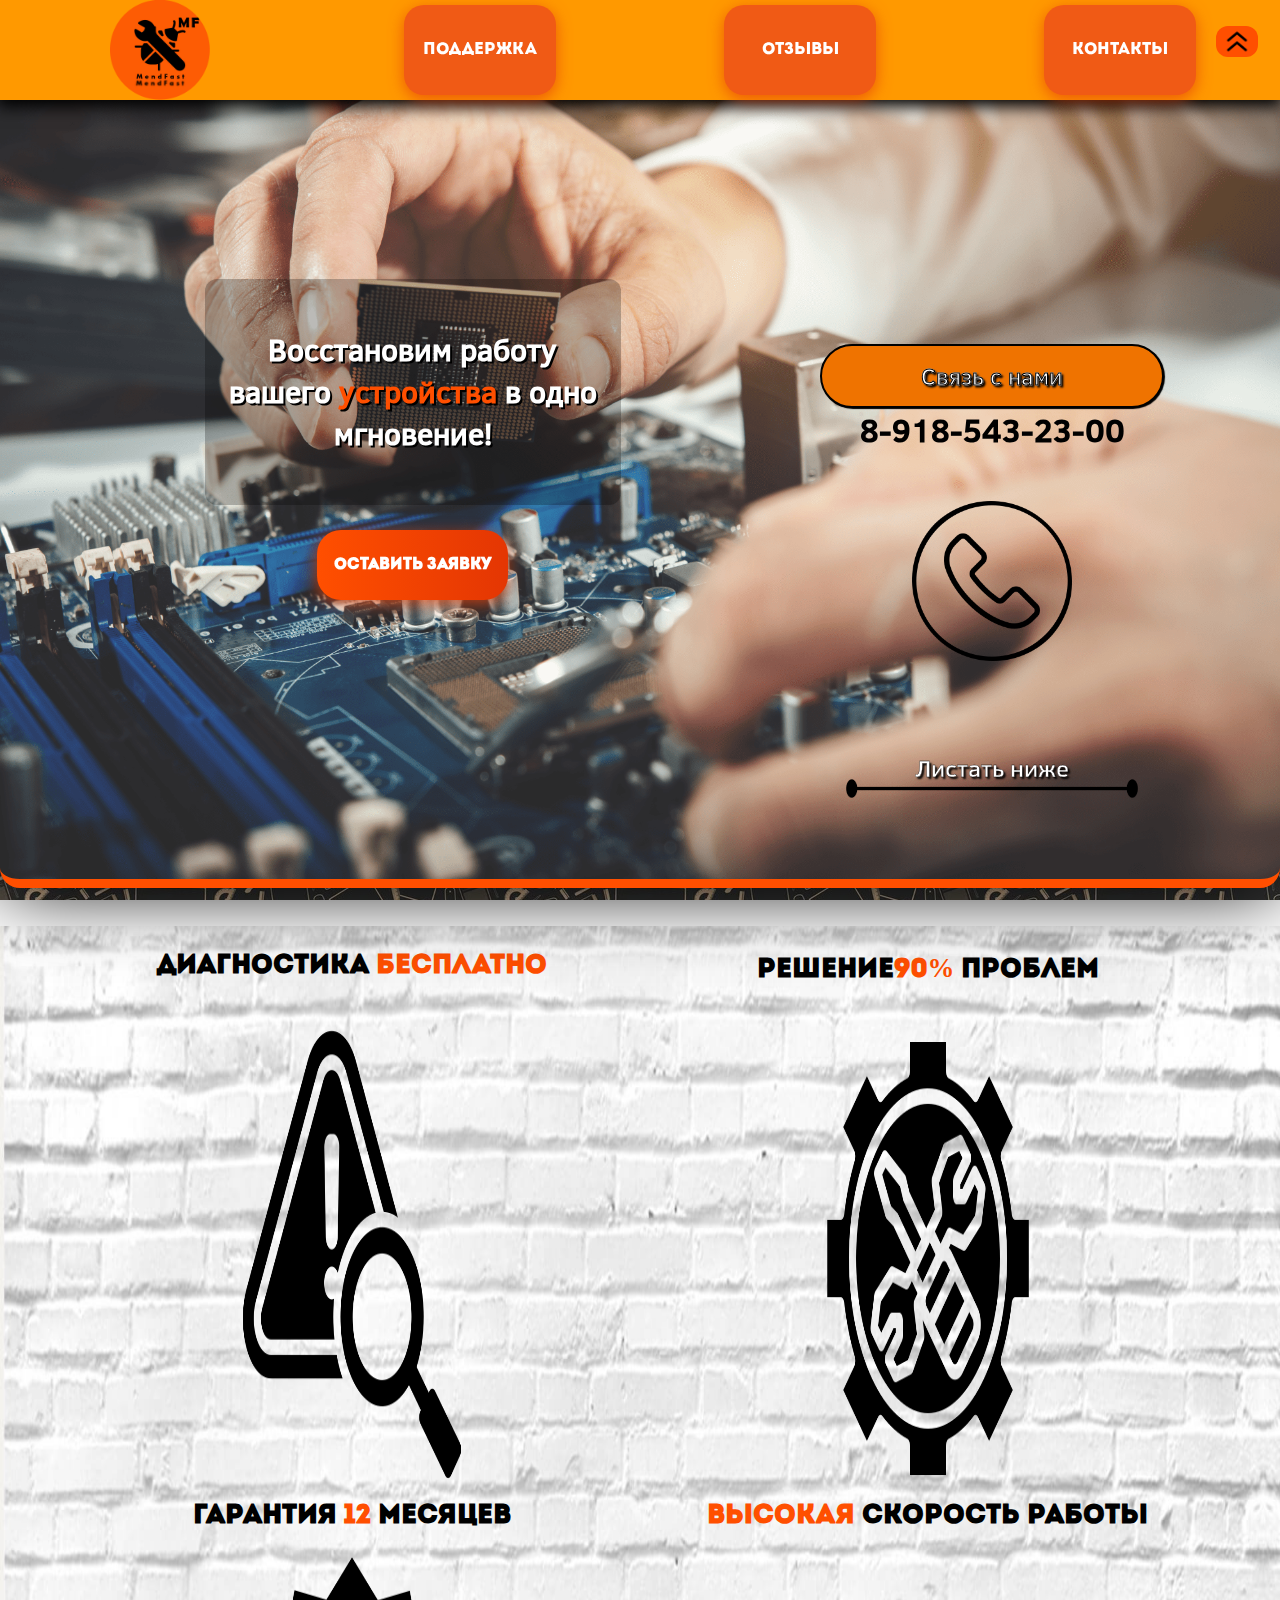
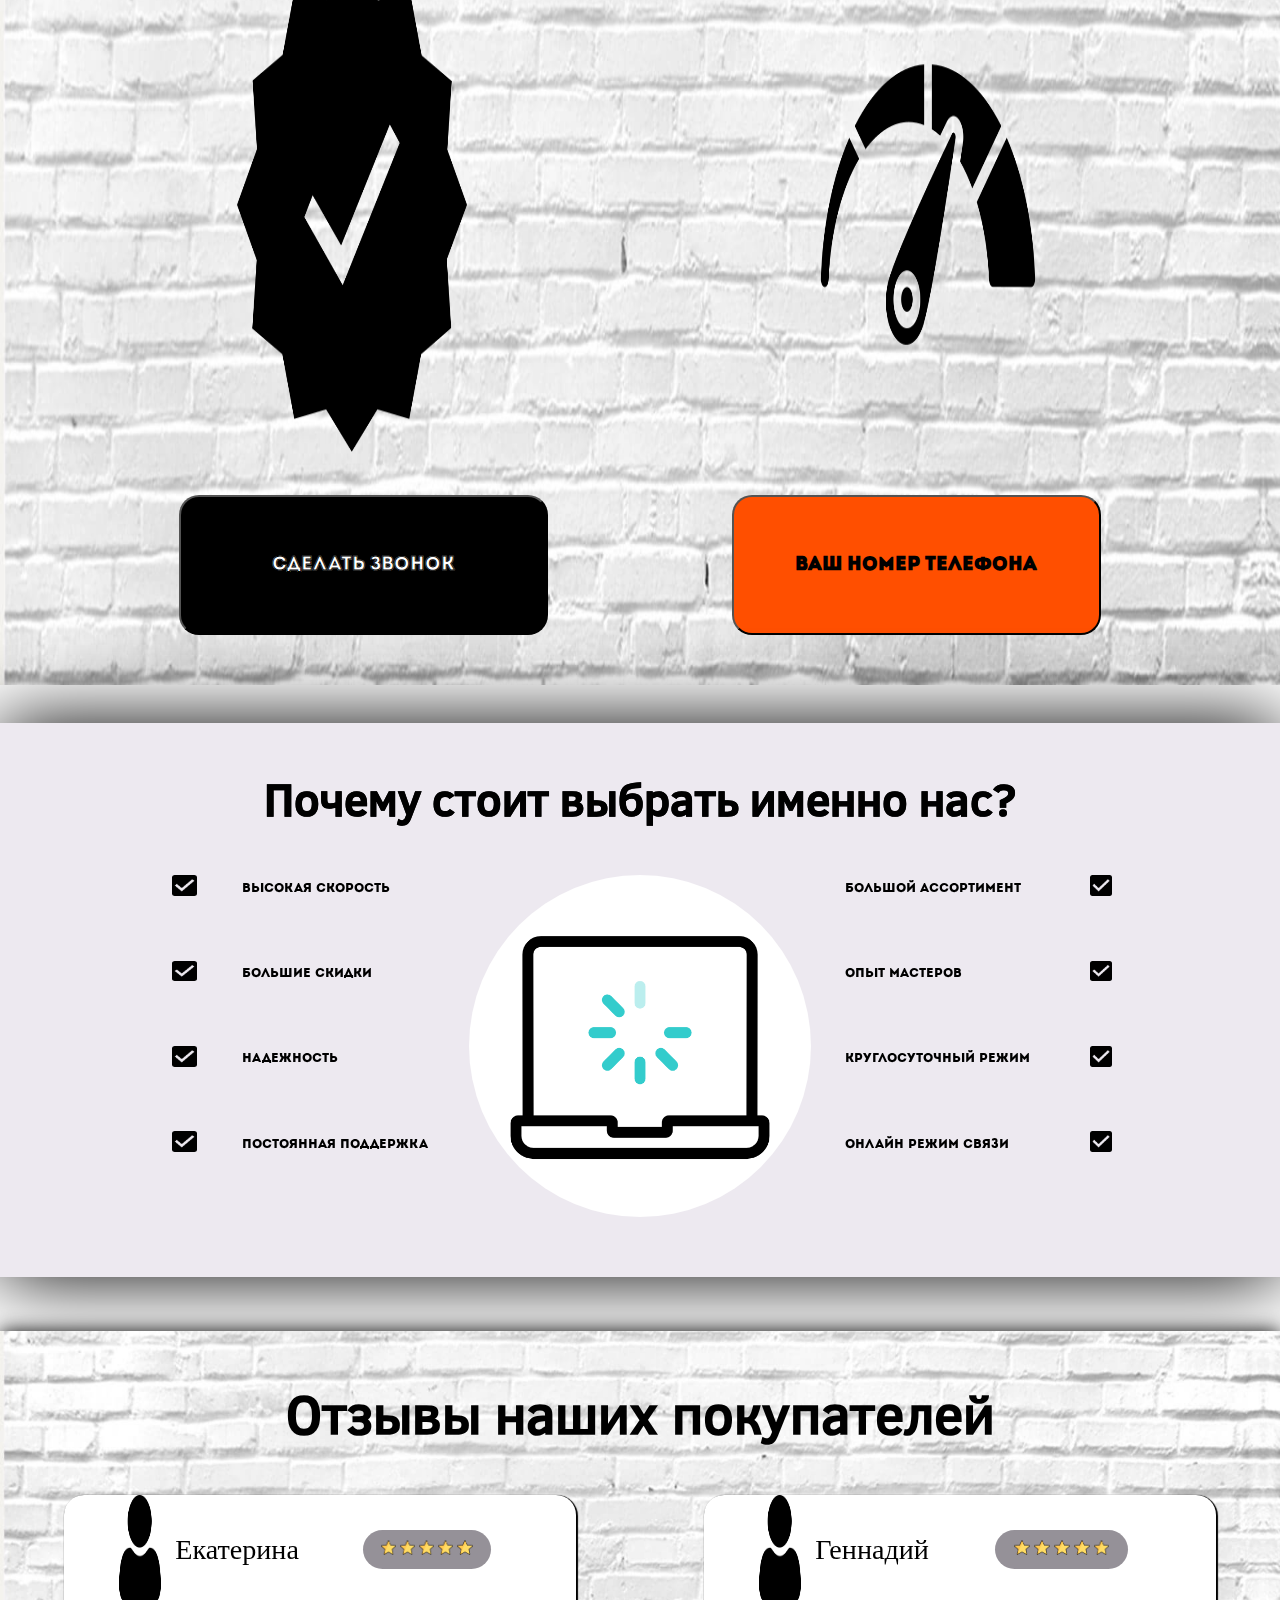
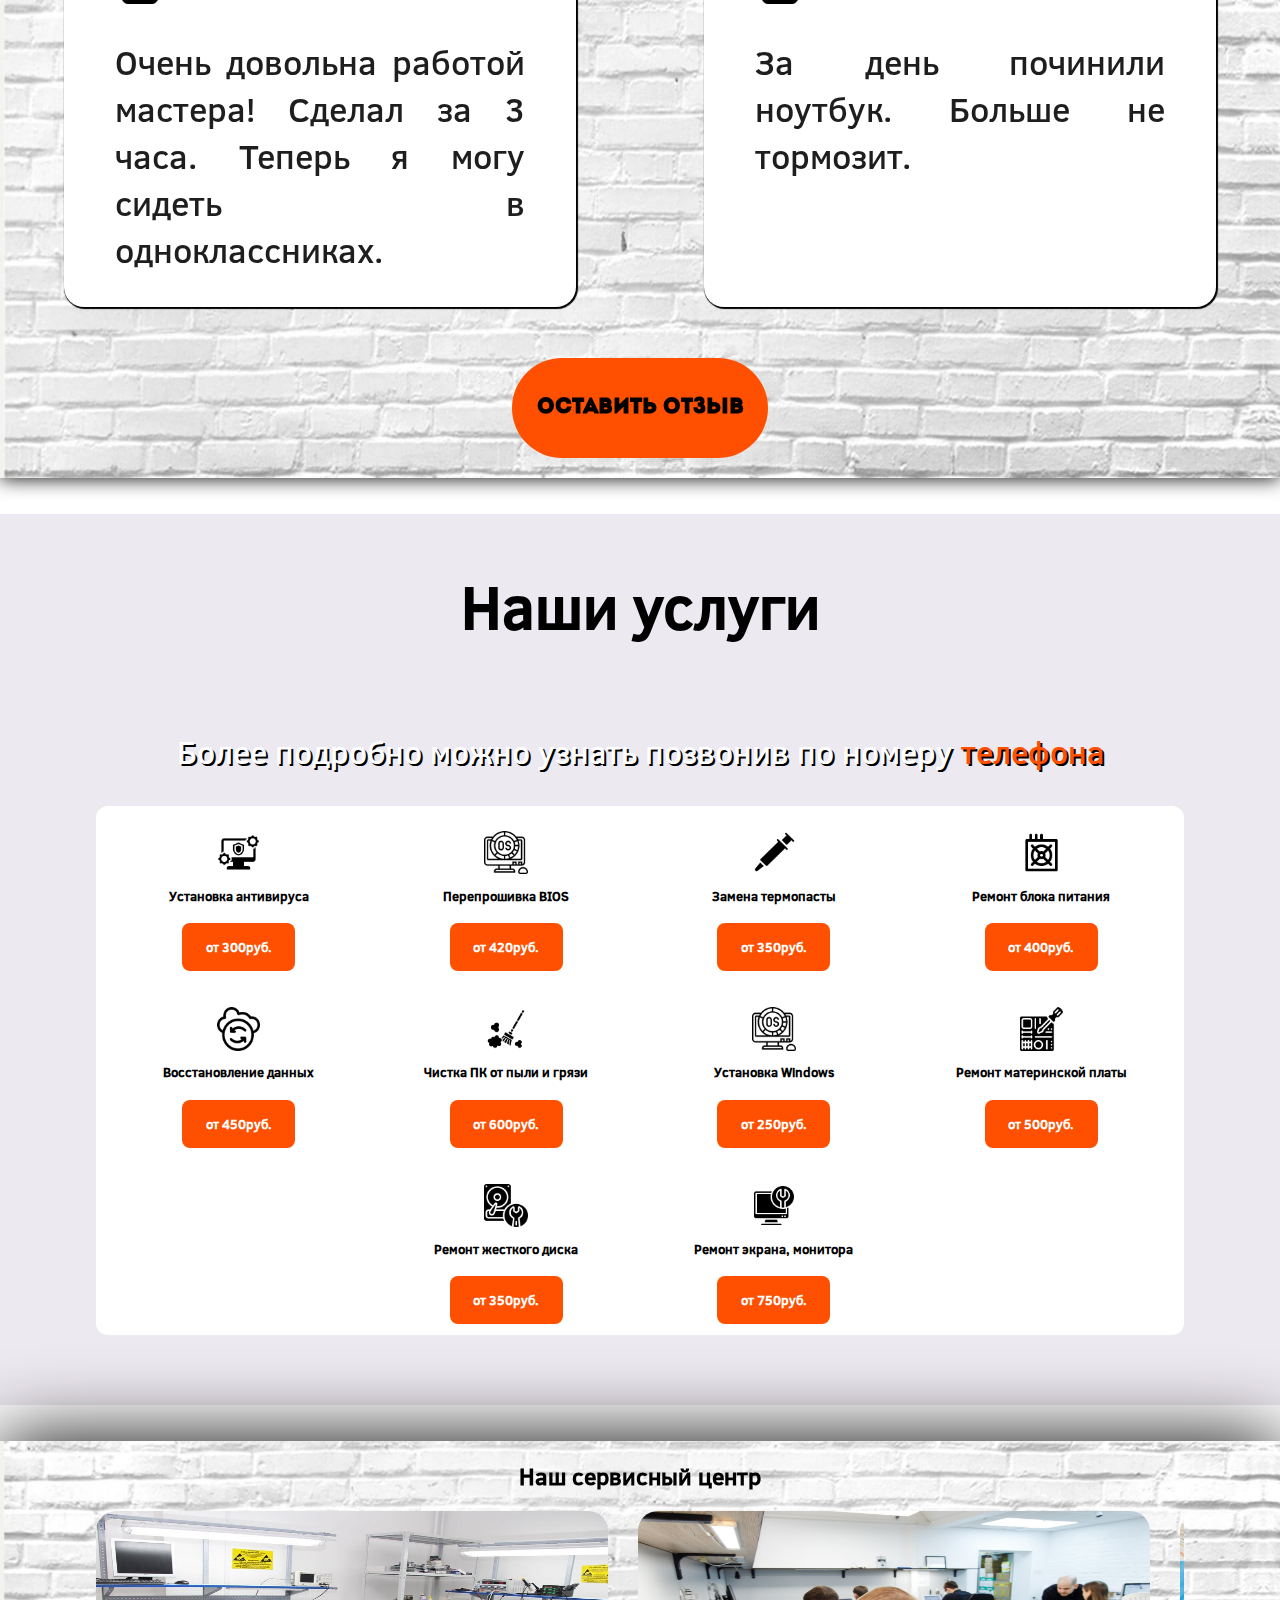
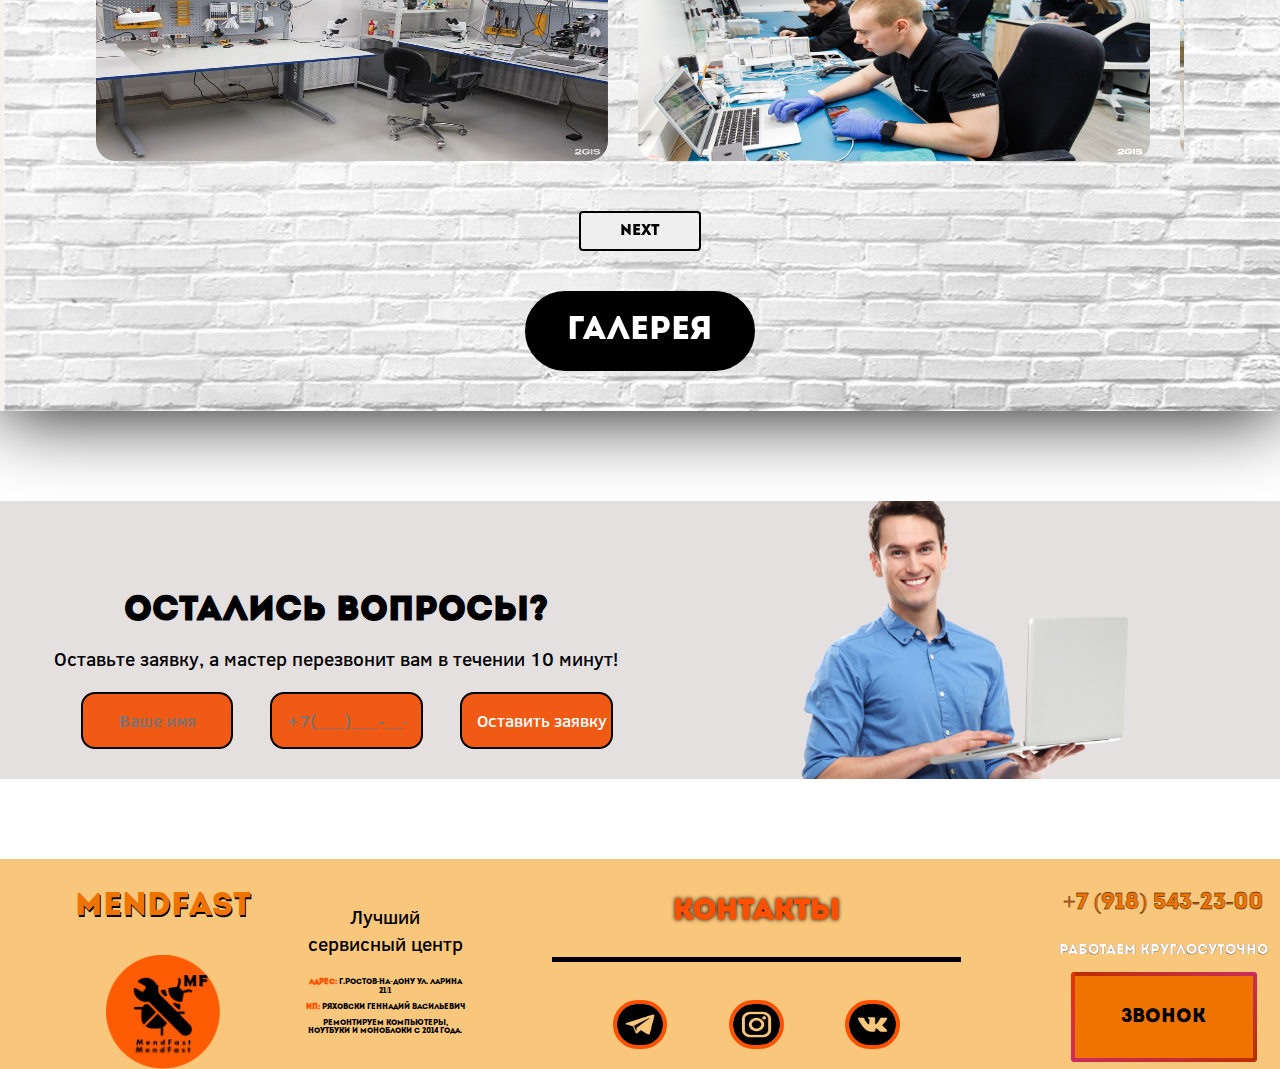
==== commit 81b3ae9a: "fix" ====
--- a/index.html
+++ b/index.html
@@ -5,6 +5,9 @@
             <title>MendFast</title>
             <link rel="stylesheet" href="css/style.css">
             <link rel="stylesheet" href="css/animation.css">
+            <meta name="description" content="Техника не работает? Не знаете к кому обратиться? Тгда вам точно к вам! Ведь именно мы с 2014 года профессионально занимаемся ремонтном компьютерной техники. Спешите скидки на услуги ограниченные!">
+            <meta name="keywords" content="пк, сайт по ремонту компьютерной техники, сайт по ремонту компьюютеров, ремонт телефонов, ремонт ноутбуков, ремонт, техника, сайт по ремонту, ноутбук, MendFast">
+            <link rel='icon' type="image/png" sizes="32x32" href="images/icons/logoza_ru_2_kopia_2.png">
         </head>
         <body>
             <div class="main_block__next" style="position: fixed; margin-left: 95%; margin-top: 2%;">
@@ -38,14 +41,14 @@
                                 <p class="text_style_main">Восстановим работу вашего <span style="color: #FF4F00;">устройства</span> в одно мгновение!</p>
                             </div>
                             <div class="main-center_button">
-                                <button class="button_center"><a href="#" class="text_style">Оставить заявку</a></button>
+                                <button class="button_center"><a href="order.html" class="text_style">Оставить заявку</a></button>
                             </div>
                         </div>
                     </div>
                     <div class="main-text-left">
                         <div class="main-text-left__left">
                             <div class="left-text">
-                                <p class="text_style_main_two" style="font-size: 1.9vw;">Связь с нами</p>
+                                <p class="text_style_main_two" style="font-size: 1.8vw; color: white; text-shadow: 2px 2px 2px black;">Связь с нами</p>
                             </div>
                             <div class="left-text-number">
                                 <a href="#" class="text_style_main_two">8-918-543-23-00</a>
@@ -54,7 +57,7 @@
                                 <img src="images/free-icon-phone-call-455604.png" alt="Телефонная трубка" width="160px" height="160px">
                             </div>
                             <div class="left-text_dop">
-                                <p><a href="#zakaz" class="text_style_main_two" style="font-size: 1.898vw;">Листать ниже</a></p>
+                                <p><a href="#zakaz" class="text_style_main_two" style="font-size: 1.898vw; color: white; text-shadow: 2px 2px 2px black;">Листать ниже</a></p>
                             </div>
                             <div class="left-text-line">
                                 <img src="images/Line 1.png" alt="Линия" width="60%" height="19px">
@@ -75,7 +78,7 @@
                             </div>
                             <div class="object_answer">
                                 <div class="object_answer__text">
-                                    <p class="text_style_main_three">Устранение более - <span style="color:#FF4F00">90%</span> проблем</p>
+                                    <p class="text_style_main_three">Решение<span style="color:#FF4F00">90%</span> проблем</p>
                                 </div>
                                 <div class="object_answer__image">
                                     <img src="images/free-icon-repair-4838707.png" alt="Значок" width="50%" height="90%">
@@ -98,8 +101,8 @@
                                 </div>
                             </div>
                             <div class="object_button">
-                                <button style="color:#FCC503; -webkit-text-stroke: 0.2px black; background-color: black;" class="text_style"><a href="#" class="text_style">Сделать Звонок</a></button>
-                                <button style="background-color:#FF4F00;" class="text_style"><a href="#" class="text_style" style="color: black;">Ваш номер телефона</a></button>
+                                <button style="color:#FCC503; -webkit-text-stroke: 0.2px black; background-color: black;" class="text_style"><a href="order.html" class="text_style">Сделать Звонок</a></button>
+                                <button style="background-color:#FF4F00;" class="text_style"><a href="order.html" class="text_style" style="color: black;">Ваш номер телефона</a></button>
                             </div>
                         </div>
                     </div>
@@ -368,25 +371,25 @@
                             </div>
                             <div class="six_block_next_img">
                                 <div class="six_block__img">
-                                    <img src="images/3940649691248361_4007.jpg" width="512px" height="256px" alt="Сервисный центр - картинка №1">
-                                    <img src="images/3377699759092187_7529.jpg" width="512px" height="256px" alt="Сервисный центр - картинка №2">
-                                    <img src="images/9NOb-02e3X4.jpg" width="512px" height="256px" alt="Сервисный центр - картинка №3">
-                                    <img src="images/services/-4ZnhDtkl3jXe3-kKQEPCgWoCIEtPiBNZ6Wj3TImL8fEuevvxluNxhgI-v5_cqFFkhFaZFuDTOxEJ1-X8GYKxmhfNHav4j0e0AxFJqoA6lo.webp" width="512px" height="256px" alt="Сервисный центр - картинка №4">
-                                    <img src="images/services/1-9.jpg" width="512px" height="256px" alt="Сервисный центр - картинка №5">
-                                    <img src="images/services/607d4dd050848808587958.jpg" width="512px" height="256px" alt="Сервисный центр - картинка №6">
-                                    <img src="images/services/621989c6-2d35-46c6-a933-386b7f28c2b2.jpg" width="512px" height="256px" alt="Сервисный центр - картинка №7">
-                                    <img src="images/services/FBN_6904_1x.jpg" width="512px" height="256px" alt="Сервисный центр - картинка №8">
-                                    <img src="images/services/foto3.jpg" width="512px" height="256px" alt="Сервисный центр - картинка №9">
-                                    <img src="images/services/VUOiL0u1tfo.jpg" width="512px" height="256px" alt="Сервисный центр - картинка №10">
-                                    <img src="images/services/sds.png" width="512px" height="256px" alt="Сервисный центр - картинка №11">
-                                    <img src="images/services/a3aec3365737a6502317a5f648092a72.jpeg" width="512px" height="256px" alt="Сервисный центр - картинка №12">
+                                    <img src="images/3940649691248361_4007.jpg" width="100%" height="100%" alt="Сервисный центр - картинка №1">
+                                    <img src="images/3377699759092187_7529.jpg" width="100%" height="100%"  alt="Сервисный центр - картинка №2">
+                                    <img src="images/9NOb-02e3X4.jpg" width="100%" height="100%" alt="Сервисный центр - картинка №3">
+                                    <img src="images/services/-4ZnhDtkl3jXe3-kKQEPCgWoCIEtPiBNZ6Wj3TImL8fEuevvxluNxhgI-v5_cqFFkhFaZFuDTOxEJ1-X8GYKxmhfNHav4j0e0AxFJqoA6lo.webp" width="100%" height="100%" alt="Сервисный центр - картинка №4">
+                                    <img src="images/services/1-9.jpg" width="100%" height="100%" alt="Сервисный центр - картинка №5">
+                                    <img src="images/services/607d4dd050848808587958.jpg" width="100%" height="100%" alt="Сервисный центр - картинка №6">
+                                    <img src="images/services/621989c6-2d35-46c6-a933-386b7f28c2b2.jpg" width="100%" height="100%" alt="Сервисный центр - картинка №7">
+                                    <img src="images/services/FBN_6904_1x.jpg" width="100%" height="100%" alt="Сервисный центр - картинка №8">
+                                    <img src="images/services/foto3.jpg" width="100%" height="100%" alt="Сервисный центр - картинка №9">
+                                    <img src="images/services/VUOiL0u1tfo.jpg" width="100%" height="100%" alt="Сервисный центр - картинка №10">
+                                    <img src="images/services/sds.png" width="100%" height="100%" alt="Сервисный центр - картинка №11">
+                                    <img src="images/services/a3aec3365737a6502317a5f648092a72.jpeg" width="100%" height="100%" alt="Сервисный центр - картинка №12">
                                 </div>
                             </div>
                             <div class="six_block__images">
-                                <button type="button" style="background-color: none; border: 2px solid black; width: 24%; height: 50px; border-radius: 4px; font-size: 1.2vw; font-family: 'Maler';">Next</button>
+                                <button type="button" style="background-color: none; border: 2px solid black; width: 24%; height: auto; border-radius: 4px; font-size: 1.2vw; font-family: 'Maler';">Next</button>
                             </div>
                             <div class="six_block__button">
-                                <button class="text_style"><a href="#" class="text_style">Галерея</a></button>
+                                <button class="text_style"><a href="https://vk.com/album402961163_296389629" class="text_style" target="_blank">Галерея</a></button>
                             </div>
                         </div>
                     </div>
@@ -400,10 +403,10 @@
                             <p>Оставьте заявку, а мастер перезвонит вам в течении 10 минут!</p>
                         </div>
                         <div class="questions_left__input">
-                            <form action="">
-                                <input type="text" placeholder="Ваше имя">
-                                <input type="tel" placeholder="+7(___)___-__-__" pattern="[+]\d [(\d[3])]-\d[3]-\d[2]-d[2]">
-                                <input type="submit" value="Оставить заявку" style="color: white;">
+                            <form>
+                                <input type="text" placeholder="Ваше имя" style="height: auto; padding: 15px;">
+                                <input type="tel" placeholder="+7(___)___-__-__" pattern="[+]\d [(\d[3])]-\d[3]-\d[2]-d[2]" style="height: auto;  padding: 15px;">
+                                <input type="submit" value="Оставить заявку" style="color: white; height: auto;  padding: 15px;">
                             </form>
                         </div>
                     </div>
@@ -427,7 +430,7 @@
                                 <p class="footer_frist_text__p">Ремонтируем компьютеры, ноутбуки и моноблоки с 2014 года.</p>
                             </div>
                         </div>
-                        <div class="footer_first__center">
+                        <div class="footer_first__center" id="contacts">
                             <div class="footer_first_center_information">
                                 <div class="first_center_block">
                                     <div class="first_center_block__header">
--- a/css/style.css
+++ b/css/style.css
@@ -15,11 +15,11 @@
     margin: 0;
     padding: 0;
     background: url('../images/fon.jpg') repeat center center fixed;
-    -webkit-background-size: cover; /* For WebKit*/
-    -moz-background-size: cover;    /* Mozilla*/
-    -o-background-size: cover;      /* Opera*/
-    background-size: cover;
-z}
+    -webkit-background-size: fill; /* For WebKit*/
+    -moz-background-size: fill;    /* Mozilla*/
+    -o-background-size: fill;      /* Opera*/
+    background-size: fill;
+}
 
 ul{
     list-style-type: none;
@@ -34,7 +34,7 @@
 
 /*Голова сайта*/
 header{
-    background: url("../images/clovertec_bannerimag.png") no-repeat;
+    background: url("../images/clovertec_bannerimag.png");
     display: flex;
     justify-content: center;
     align-items: center;
@@ -86,7 +86,7 @@
 
 .text_style_main_four{
     font-family: "Abebas";
-    color:rgb(74, 70, 70);
+    color:rgb(31, 30, 30);
     font-size: 34px;
     text-shadow: 2px black;
     text-decoration: none;
@@ -243,10 +243,19 @@
 }
 
 .left-text{
-    width: 100%;
-    color:#FCC503;
+    width: 70%;
+    margin: auto;
+    height: 60px;
+    color:white;
     -webkit-text-stroke: 0.2px black;
     font-weight: bold;
+    border: 2px solid black;
+    background-color: #EF7300;
+    border-radius: 102px;
+    display: flex;
+    justify-content: center;
+    align-items: center;
+    box-shadow: 1px 1px 1px black;
 }
 
 .left-text-number > a{
@@ -312,24 +321,26 @@
 
 .object_answer__image{
     margin: auto;
+    justify-content: center;
 }
 
 .object_answer{
     margin-top: 40px;
     width: 40%;
     margin: auto;
-    display: grid;
-    justify-content: center;
-    align-items: center;
-    flex-wrap: wrap;
-    height: 500px;
+    display: flex;
+    flex-direction: row;
+    justify-content: center;
+    align-items: center;
+    flex-wrap: wrap;
+    height: 550px;
     grid-template-columns: 1fr;
-    grid-gap: 50px;
 }
 
 .object_answer__text{
     text-align: center;
     margin: auto;
+    width: 100%;
 }
 
 .object_answer__text > p{
@@ -428,7 +439,8 @@
 }
 
 .main_block_three{
-    background-color: #D9D9D9;
+    background: url("../images/1614507669_190-p-kirpich-belii-fon-249.jpg") no-repeat;
+    background-size: 100% 100%;
     width: 100%;
     height: auto;
     margin: auto;
@@ -540,7 +552,7 @@
 
 
 .main_block__five{
-    background-color: #9D9D9D;
+    background-color: #EDE9F0;
     display: flex;
     flex-direction: column;
     justify-content: center;
@@ -639,7 +651,8 @@
 }
 
 .main_block__six{
-    background-color: #F5F3E2;
+    background: url("../images/1614507669_190-p-kirpich-belii-fon-249.jpg") no-repeat;
+    background-size: 100% 100%;
     width: 100%;
     padding-bottom: 40px;
     filter: drop-shadow(0 0 40px black);
@@ -663,7 +676,8 @@
 .six_block__img{
     display: flex;
     position: relative;
-    width: 100%;
+    height: 100%;
+    margin: auto;
     display: flex;
     flex-direction: row;
     justify-content: space-between;
@@ -674,6 +688,8 @@
 .six_block__img > img{
     border-radius: 20px;
     margin-right: 30px;
+    background: none;
+    width: 512px;
 }
 
 .six_block__images > button:hover{
@@ -682,12 +698,11 @@
 }
 
 .six_block_next_img{
-    margin: auto;
     width: 85%;
     height: 250px;
-    display: grid;
+    display: flex;
     overflow: hidden;
-    grid-template-columns: repeat(3, 1fr);
+    flex-direction: column;
 }
 
 .img_block__six{
@@ -702,7 +717,13 @@
     margin: auto;
     margin-top: 50px;
     text-align: center;
-    width: 30%;
+    width: 40%;
+    height: auto;
+}
+
+.six_block__images > button{
+    height: auto;
+    padding: 10px;
 }
 
 .six_block__button{
@@ -719,15 +740,20 @@
     border-radius: 200px;
     color: white;
     font-size: 2em;
+    border: 2px solid black;
+}
+
+.six_block__button > button:hover{
+    background-color: #f05a15;
+    color: orange;
 }
 
 .main_block__footer{
     width: 100%;
-    height: auto;
+    margin-top: 80px;
 }
 
 .footer_first{
-    margin-top: 90px;
     background-color: #f9c77b;
     width: 100%;
     display: flex;
--- a/css/animation.css
+++ b/css/animation.css
@@ -96,7 +96,7 @@
 }
 
 
-.button_center:hover{
+.button_center:hover, .main_footer__button-one > form > input:hover, .main_footer__button-two > button:hover{
     background-position: 100% 0;
     moz-transition: all .4s ease-in-out;
     -o-transition: all .4s ease-in-out;
@@ -114,7 +114,7 @@
 }
 
 
-.button_header:hover{
+.button_header:hover, .order-header_elements__but > button:hover{
     animation: pulse 2s infinite;
     background-position: 100% 0;
     moz-transition: all .4s ease-in-out;
